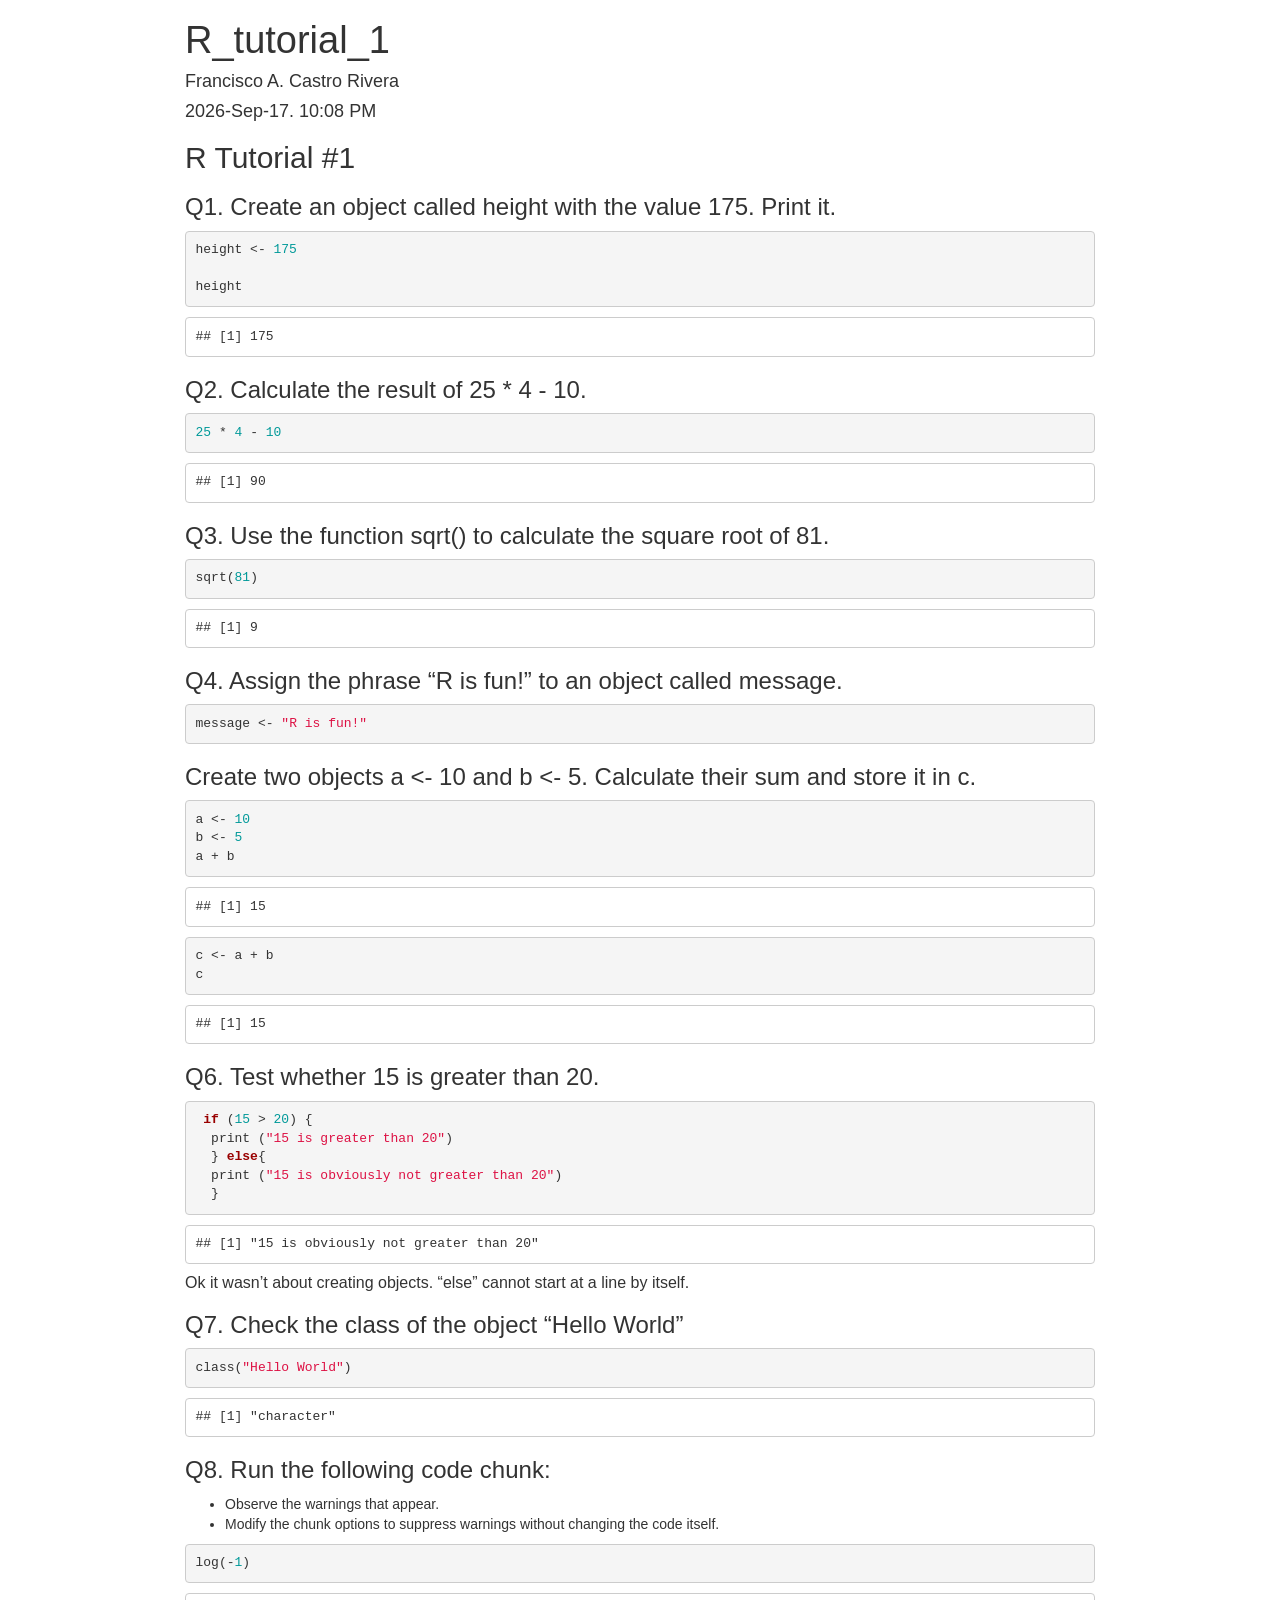
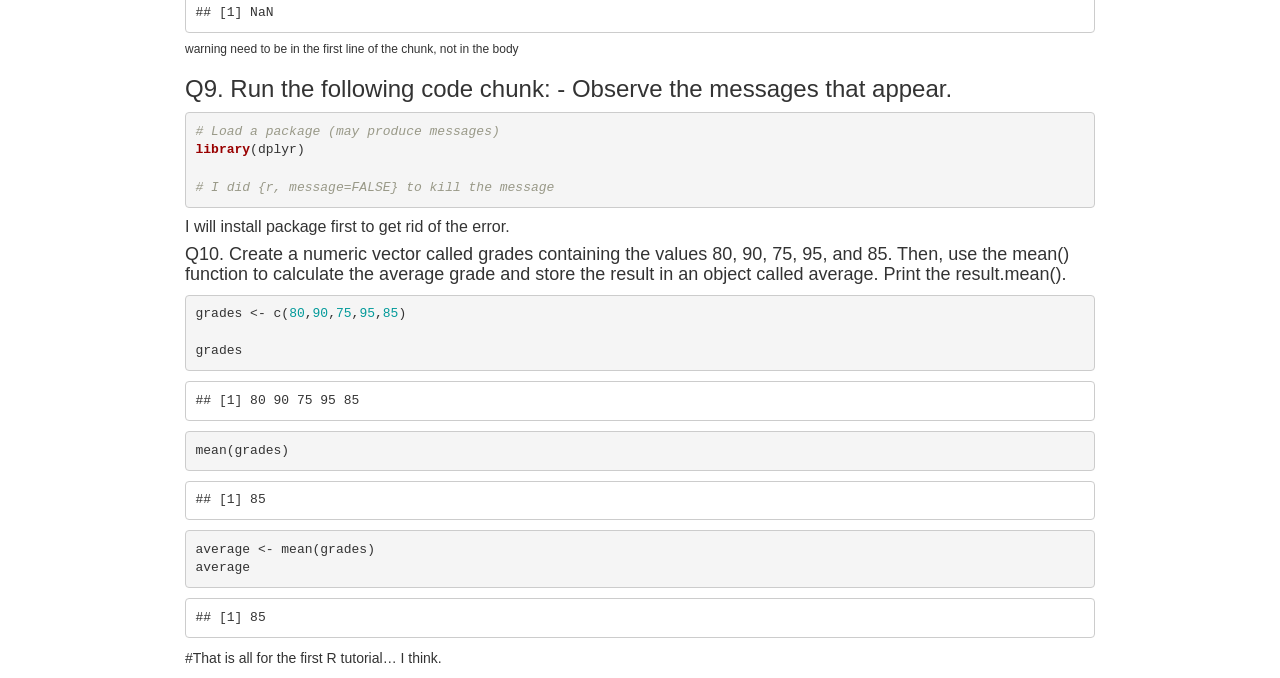
==== R_tutorial1.html @ f16c3b8b "First R tutorial commit" ====
<!DOCTYPE html>

<html>

<head>

<meta charset="utf-8" />
<meta name="generator" content="pandoc" />
<meta http-equiv="X-UA-Compatible" content="IE=EDGE" />


<meta name="author" content="Francisco A. Castro Rivera" />


<title>R_tutorial_1</title>

<script>// Pandoc 2.9 adds attributes on both header and div. We remove the former (to
// be compatible with the behavior of Pandoc < 2.8).
document.addEventListener('DOMContentLoaded', function(e) {
  var hs = document.querySelectorAll("div.section[class*='level'] > :first-child");
  var i, h, a;
  for (i = 0; i < hs.length; i++) {
    h = hs[i];
    if (!/^h[1-6]$/i.test(h.tagName)) continue;  // it should be a header h1-h6
    a = h.attributes;
    while (a.length > 0) h.removeAttribute(a[0].name);
  }
});
</script>
<script>/*! jQuery v3.6.0 | (c) OpenJS Foundation and other contributors | jquery.org/license */
!function(e,t){"use strict";"object"==typeof module&&"object"==typeof module.exports?module.exports=e.document?t(e,!0):function(e){if(!e.document)throw new Error("jQuery requires a window with a document");return t(e)}:t(e)}("undefined"!=typeof window?window:this,function(C,e){"use strict";var t=[],r=Object.getPrototypeOf,s=t.slice,g=t.flat?function(e){return t.flat.call(e)}:function(e){return t.concat.apply([],e)},u=t.push,i=t.indexOf,n={},o=n.toString,v=n.hasOwnProperty,a=v.toString,l=a.call(Object),y={},m=function(e){return"function"==typeof e&&"number"!=typeof e.nodeType&&"function"!=typeof e.item},x=function(e){return null!=e&&e===e.window},E=C.document,c={type:!0,src:!0,nonce:!0,noModule:!0};function b(e,t,n){var r,i,o=(n=n||E).createElement("script");if(o.text=e,t)for(r in c)(i=t[r]||t.getAttribute&&t.getAttribute(r))&&o.setAttribute(r,i);n.head.appendChild(o).parentNode.removeChild(o)}function w(e){return null==e?e+"":"object"==typeof e||"function"==typeof e?n[o.call(e)]||"object":typeof e}var f="3.6.0",S=function(e,t){return new S.fn.init(e,t)};function p(e){var t=!!e&&"length"in e&&e.length,n=w(e);return!m(e)&&!x(e)&&("array"===n||0===t||"number"==typeof t&&0<t&&t-1 in e)}S.fn=S.prototype={jquery:f,constructor:S,length:0,toArray:function(){return s.call(this)},get:function(e){return null==e?s.call(this):e<0?this[e+this.length]:this[e]},pushStack:function(e){var t=S.merge(this.constructor(),e);return t.prevObject=this,t},each:function(e){return S.each(this,e)},map:function(n){return this.pushStack(S.map(this,function(e,t){return n.call(e,t,e)}))},slice:function(){return this.pushStack(s.apply(this,arguments))},first:function(){return this.eq(0)},last:function(){return this.eq(-1)},even:function(){return this.pushStack(S.grep(this,function(e,t){return(t+1)%2}))},odd:function(){return this.pushStack(S.grep(this,function(e,t){return t%2}))},eq:function(e){var t=this.length,n=+e+(e<0?t:0);return this.pushStack(0<=n&&n<t?[this[n]]:[])},end:function(){return this.prevObject||this.constructor()},push:u,sort:t.sort,splice:t.splice},S.extend=S.fn.extend=function(){var e,t,n,r,i,o,a=arguments[0]||{},s=1,u=arguments.length,l=!1;for("boolean"==typeof a&&(l=a,a=arguments[s]||{},s++),"object"==typeof a||m(a)||(a={}),s===u&&(a=this,s--);s<u;s++)if(null!=(e=arguments[s]))for(t in e)r=e[t],"__proto__"!==t&&a!==r&&(l&&r&&(S.isPlainObject(r)||(i=Array.isArray(r)))?(n=a[t],o=i&&!Array.isArray(n)?[]:i||S.isPlainObject(n)?n:{},i=!1,a[t]=S.extend(l,o,r)):void 0!==r&&(a[t]=r));return a},S.extend({expando:"jQuery"+(f+Math.random()).replace(/\D/g,""),isReady:!0,error:function(e){throw new Error(e)},noop:function(){},isPlainObject:function(e){var t,n;return!(!e||"[object Object]"!==o.call(e))&&(!(t=r(e))||"function"==typeof(n=v.call(t,"constructor")&&t.constructor)&&a.call(n)===l)},isEmptyObject:function(e){var t;for(t in e)return!1;return!0},globalEval:function(e,t,n){b(e,{nonce:t&&t.nonce},n)},each:function(e,t){var n,r=0;if(p(e)){for(n=e.length;r<n;r++)if(!1===t.call(e[r],r,e[r]))break}else for(r in e)if(!1===t.call(e[r],r,e[r]))break;return e},makeArray:function(e,t){var n=t||[];return null!=e&&(p(Object(e))?S.merge(n,"string"==typeof e?[e]:e):u.call(n,e)),n},inArray:function(e,t,n){return null==t?-1:i.call(t,e,n)},merge:function(e,t){for(var n=+t.length,r=0,i=e.length;r<n;r++)e[i++]=t[r];return e.length=i,e},grep:function(e,t,n){for(var r=[],i=0,o=e.length,a=!n;i<o;i++)!t(e[i],i)!==a&&r.push(e[i]);return r},map:function(e,t,n){var r,i,o=0,a=[];if(p(e))for(r=e.length;o<r;o++)null!=(i=t(e[o],o,n))&&a.push(i);else for(o in e)null!=(i=t(e[o],o,n))&&a.push(i);return g(a)},guid:1,support:y}),"function"==typeof Symbol&&(S.fn[Symbol.iterator]=t[Symbol.iterator]),S.each("Boolean Number String Function Array Date RegExp Object Error Symbol".split(" "),function(e,t){n["[object "+t+"]"]=t.toLowerCase()});var d=function(n){var e,d,b,o,i,h,f,g,w,u,l,T,C,a,E,v,s,c,y,S="sizzle"+1*new Date,p=n.document,k=0,r=0,m=ue(),x=ue(),A=ue(),N=ue(),j=function(e,t){return e===t&&(l=!0),0},D={}.hasOwnProperty,t=[],q=t.pop,L=t.push,H=t.push,O=t.slice,P=function(e,t){for(var n=0,r=e.length;n<r;n++)if(e[n]===t)return n;return-1},R="checked|selected|async|autofocus|autoplay|controls|defer|disabled|hidden|ismap|loop|multiple|open|readonly|required|scoped",M="[\\x20\\t\\r\\n\\f]",I="(?:\\\\[\\da-fA-F]{1,6}"+M+"?|\\\\[^\\r\\n\\f]|[\\w-]|[^\0-\\x7f])+",W="\\["+M+"*("+I+")(?:"+M+"*([*^$|!~]?=)"+M+"*(?:'((?:\\\\.|[^\\\\'])*)'|\"((?:\\\\.|[^\\\\\"])*)\"|("+I+"))|)"+M+"*\\]",F=":("+I+")(?:\\((('((?:\\\\.|[^\\\\'])*)'|\"((?:\\\\.|[^\\\\\"])*)\")|((?:\\\\.|[^\\\\()[\\]]|"+W+")*)|.*)\\)|)",B=new RegExp(M+"+","g"),$=new RegExp("^"+M+"+|((?:^|[^\\\\])(?:\\\\.)*)"+M+"+$","g"),_=new RegExp("^"+M+"*,"+M+"*"),z=new RegExp("^"+M+"*([>+~]|"+M+")"+M+"*"),U=new RegExp(M+"|>"),X=new RegExp(F),V=new RegExp("^"+I+"$"),G={ID:new RegExp("^#("+I+")"),CLASS:new RegExp("^\\.("+I+")"),TAG:new RegExp("^("+I+"|[*])"),ATTR:new RegExp("^"+W),PSEUDO:new RegExp("^"+F),CHILD:new RegExp("^:(only|first|last|nth|nth-last)-(child|of-type)(?:\\("+M+"*(even|odd|(([+-]|)(\\d*)n|)"+M+"*(?:([+-]|)"+M+"*(\\d+)|))"+M+"*\\)|)","i"),bool:new RegExp("^(?:"+R+")$","i"),needsContext:new RegExp("^"+M+"*[>+~]|:(even|odd|eq|gt|lt|nth|first|last)(?:\\("+M+"*((?:-\\d)?\\d*)"+M+"*\\)|)(?=[^-]|$)","i")},Y=/HTML$/i,Q=/^(?:input|select|textarea|button)$/i,J=/^h\d$/i,K=/^[^{]+\{\s*\[native \w/,Z=/^(?:#([\w-]+)|(\w+)|\.([\w-]+))$/,ee=/[+~]/,te=new RegExp("\\\\[\\da-fA-F]{1,6}"+M+"?|\\\\([^\\r\\n\\f])","g"),ne=function(e,t){var n="0x"+e.slice(1)-65536;return t||(n<0?String.fromCharCode(n+65536):String.fromCharCode(n>>10|55296,1023&n|56320))},re=/([\0-\x1f\x7f]|^-?\d)|^-$|[^\0-\x1f\x7f-\uFFFF\w-]/g,ie=function(e,t){return t?"\0"===e?"\ufffd":e.slice(0,-1)+"\\"+e.charCodeAt(e.length-1).toString(16)+" ":"\\"+e},oe=function(){T()},ae=be(function(e){return!0===e.disabled&&"fieldset"===e.nodeName.toLowerCase()},{dir:"parentNode",next:"legend"});try{H.apply(t=O.call(p.childNodes),p.childNodes),t[p.childNodes.length].nodeType}catch(e){H={apply:t.length?function(e,t){L.apply(e,O.call(t))}:function(e,t){var n=e.length,r=0;while(e[n++]=t[r++]);e.length=n-1}}}function se(t,e,n,r){var i,o,a,s,u,l,c,f=e&&e.ownerDocument,p=e?e.nodeType:9;if(n=n||[],"string"!=typeof t||!t||1!==p&&9!==p&&11!==p)return n;if(!r&&(T(e),e=e||C,E)){if(11!==p&&(u=Z.exec(t)))if(i=u[1]){if(9===p){if(!(a=e.getElementById(i)))return n;if(a.id===i)return n.push(a),n}else if(f&&(a=f.getElementById(i))&&y(e,a)&&a.id===i)return n.push(a),n}else{if(u[2])return H.apply(n,e.getElementsByTagName(t)),n;if((i=u[3])&&d.getElementsByClassName&&e.getElementsByClassName)return H.apply(n,e.getElementsByClassName(i)),n}if(d.qsa&&!N[t+" "]&&(!v||!v.test(t))&&(1!==p||"object"!==e.nodeName.toLowerCase())){if(c=t,f=e,1===p&&(U.test(t)||z.test(t))){(f=ee.test(t)&&ye(e.parentNode)||e)===e&&d.scope||((s=e.getAttribute("id"))?s=s.replace(re,ie):e.setAttribute("id",s=S)),o=(l=h(t)).length;while(o--)l[o]=(s?"#"+s:":scope")+" "+xe(l[o]);c=l.join(",")}try{return H.apply(n,f.querySelectorAll(c)),n}catch(e){N(t,!0)}finally{s===S&&e.removeAttribute("id")}}}return g(t.replace($,"$1"),e,n,r)}function ue(){var r=[];return function e(t,n){return r.push(t+" ")>b.cacheLength&&delete e[r.shift()],e[t+" "]=n}}function le(e){return e[S]=!0,e}function ce(e){var t=C.createElement("fieldset");try{return!!e(t)}catch(e){return!1}finally{t.parentNode&&t.parentNode.removeChild(t),t=null}}function fe(e,t){var n=e.split("|"),r=n.length;while(r--)b.attrHandle[n[r]]=t}function pe(e,t){var n=t&&e,r=n&&1===e.nodeType&&1===t.nodeType&&e.sourceIndex-t.sourceIndex;if(r)return r;if(n)while(n=n.nextSibling)if(n===t)return-1;return e?1:-1}function de(t){return function(e){return"input"===e.nodeName.toLowerCase()&&e.type===t}}function he(n){return function(e){var t=e.nodeName.toLowerCase();return("input"===t||"button"===t)&&e.type===n}}function ge(t){return function(e){return"form"in e?e.parentNode&&!1===e.disabled?"label"in e?"label"in e.parentNode?e.parentNode.disabled===t:e.disabled===t:e.isDisabled===t||e.isDisabled!==!t&&ae(e)===t:e.disabled===t:"label"in e&&e.disabled===t}}function ve(a){return le(function(o){return o=+o,le(function(e,t){var n,r=a([],e.length,o),i=r.length;while(i--)e[n=r[i]]&&(e[n]=!(t[n]=e[n]))})})}function ye(e){return e&&"undefined"!=typeof e.getElementsByTagName&&e}for(e in d=se.support={},i=se.isXML=function(e){var t=e&&e.namespaceURI,n=e&&(e.ownerDocument||e).documentElement;return!Y.test(t||n&&n.nodeName||"HTML")},T=se.setDocument=function(e){var t,n,r=e?e.ownerDocument||e:p;return r!=C&&9===r.nodeType&&r.documentElement&&(a=(C=r).documentElement,E=!i(C),p!=C&&(n=C.defaultView)&&n.top!==n&&(n.addEventListener?n.addEventListener("unload",oe,!1):n.attachEvent&&n.attachEvent("onunload",oe)),d.scope=ce(function(e){return a.appendChild(e).appendChild(C.createElement("div")),"undefined"!=typeof e.querySelectorAll&&!e.querySelectorAll(":scope fieldset div").length}),d.attributes=ce(function(e){return e.className="i",!e.getAttribute("className")}),d.getElementsByTagName=ce(function(e){return e.appendChild(C.createComment("")),!e.getElementsByTagName("*").length}),d.getElementsByClassName=K.test(C.getElementsByClassName),d.getById=ce(function(e){return a.appendChild(e).id=S,!C.getElementsByName||!C.getElementsByName(S).length}),d.getById?(b.filter.ID=function(e){var t=e.replace(te,ne);return function(e){return e.getAttribute("id")===t}},b.find.ID=function(e,t){if("undefined"!=typeof t.getElementById&&E){var n=t.getElementById(e);return n?[n]:[]}}):(b.filter.ID=function(e){var n=e.replace(te,ne);return function(e){var t="undefined"!=typeof e.getAttributeNode&&e.getAttributeNode("id");return t&&t.value===n}},b.find.ID=function(e,t){if("undefined"!=typeof t.getElementById&&E){var n,r,i,o=t.getElementById(e);if(o){if((n=o.getAttributeNode("id"))&&n.value===e)return[o];i=t.getElementsByName(e),r=0;while(o=i[r++])if((n=o.getAttributeNode("id"))&&n.value===e)return[o]}return[]}}),b.find.TAG=d.getElementsByTagName?function(e,t){return"undefined"!=typeof t.getElementsByTagName?t.getElementsByTagName(e):d.qsa?t.querySelectorAll(e):void 0}:function(e,t){var n,r=[],i=0,o=t.getElementsByTagName(e);if("*"===e){while(n=o[i++])1===n.nodeType&&r.push(n);return r}return o},b.find.CLASS=d.getElementsByClassName&&function(e,t){if("undefined"!=typeof t.getElementsByClassName&&E)return t.getElementsByClassName(e)},s=[],v=[],(d.qsa=K.test(C.querySelectorAll))&&(ce(function(e){var t;a.appendChild(e).innerHTML="<a id='"+S+"'></a><select id='"+S+"-\r\\' msallowcapture=''><option selected=''></option></select>",e.querySelectorAll("[msallowcapture^='']").length&&v.push("[*^$]="+M+"*(?:''|\"\")"),e.querySelectorAll("[selected]").length||v.push("\\["+M+"*(?:value|"+R+")"),e.querySelectorAll("[id~="+S+"-]").length||v.push("~="),(t=C.createElement("input")).setAttribute("name",""),e.appendChild(t),e.querySelectorAll("[name='']").length||v.push("\\["+M+"*name"+M+"*="+M+"*(?:''|\"\")"),e.querySelectorAll(":checked").length||v.push(":checked"),e.querySelectorAll("a#"+S+"+*").length||v.push(".#.+[+~]"),e.querySelectorAll("\\\f"),v.push("[\\r\\n\\f]")}),ce(function(e){e.innerHTML="<a href='' disabled='disabled'></a><select disabled='disabled'><option/></select>";var t=C.createElement("input");t.setAttribute("type","hidden"),e.appendChild(t).setAttribute("name","D"),e.querySelectorAll("[name=d]").length&&v.push("name"+M+"*[*^$|!~]?="),2!==e.querySelectorAll(":enabled").length&&v.push(":enabled",":disabled"),a.appendChild(e).disabled=!0,2!==e.querySelectorAll(":disabled").length&&v.push(":enabled",":disabled"),e.querySelectorAll("*,:x"),v.push(",.*:")})),(d.matchesSelector=K.test(c=a.matches||a.webkitMatchesSelector||a.mozMatchesSelector||a.oMatchesSelector||a.msMatchesSelector))&&ce(function(e){d.disconnectedMatch=c.call(e,"*"),c.call(e,"[s!='']:x"),s.push("!=",F)}),v=v.length&&new RegExp(v.join("|")),s=s.length&&new RegExp(s.join("|")),t=K.test(a.compareDocumentPosition),y=t||K.test(a.contains)?function(e,t){var n=9===e.nodeType?e.documentElement:e,r=t&&t.parentNode;return e===r||!(!r||1!==r.nodeType||!(n.contains?n.contains(r):e.compareDocumentPosition&&16&e.compareDocumentPosition(r)))}:function(e,t){if(t)while(t=t.parentNode)if(t===e)return!0;return!1},j=t?function(e,t){if(e===t)return l=!0,0;var n=!e.compareDocumentPosition-!t.compareDocumentPosition;return n||(1&(n=(e.ownerDocument||e)==(t.ownerDocument||t)?e.compareDocumentPosition(t):1)||!d.sortDetached&&t.compareDocumentPosition(e)===n?e==C||e.ownerDocument==p&&y(p,e)?-1:t==C||t.ownerDocument==p&&y(p,t)?1:u?P(u,e)-P(u,t):0:4&n?-1:1)}:function(e,t){if(e===t)return l=!0,0;var n,r=0,i=e.parentNode,o=t.parentNode,a=[e],s=[t];if(!i||!o)return e==C?-1:t==C?1:i?-1:o?1:u?P(u,e)-P(u,t):0;if(i===o)return pe(e,t);n=e;while(n=n.parentNode)a.unshift(n);n=t;while(n=n.parentNode)s.unshift(n);while(a[r]===s[r])r++;return r?pe(a[r],s[r]):a[r]==p?-1:s[r]==p?1:0}),C},se.matches=function(e,t){return se(e,null,null,t)},se.matchesSelector=function(e,t){if(T(e),d.matchesSelector&&E&&!N[t+" "]&&(!s||!s.test(t))&&(!v||!v.test(t)))try{var n=c.call(e,t);if(n||d.disconnectedMatch||e.document&&11!==e.document.nodeType)return n}catch(e){N(t,!0)}return 0<se(t,C,null,[e]).length},se.contains=function(e,t){return(e.ownerDocument||e)!=C&&T(e),y(e,t)},se.attr=function(e,t){(e.ownerDocument||e)!=C&&T(e);var n=b.attrHandle[t.toLowerCase()],r=n&&D.call(b.attrHandle,t.toLowerCase())?n(e,t,!E):void 0;return void 0!==r?r:d.attributes||!E?e.getAttribute(t):(r=e.getAttributeNode(t))&&r.specified?r.value:null},se.escape=function(e){return(e+"").replace(re,ie)},se.error=function(e){throw new Error("Syntax error, unrecognized expression: "+e)},se.uniqueSort=function(e){var t,n=[],r=0,i=0;if(l=!d.detectDuplicates,u=!d.sortStable&&e.slice(0),e.sort(j),l){while(t=e[i++])t===e[i]&&(r=n.push(i));while(r--)e.splice(n[r],1)}return u=null,e},o=se.getText=function(e){var t,n="",r=0,i=e.nodeType;if(i){if(1===i||9===i||11===i){if("string"==typeof e.textContent)return e.textContent;for(e=e.firstChild;e;e=e.nextSibling)n+=o(e)}else if(3===i||4===i)return e.nodeValue}else while(t=e[r++])n+=o(t);return n},(b=se.selectors={cacheLength:50,createPseudo:le,match:G,attrHandle:{},find:{},relative:{">":{dir:"parentNode",first:!0}," ":{dir:"parentNode"},"+":{dir:"previousSibling",first:!0},"~":{dir:"previousSibling"}},preFilter:{ATTR:function(e){return e[1]=e[1].replace(te,ne),e[3]=(e[3]||e[4]||e[5]||"").replace(te,ne),"~="===e[2]&&(e[3]=" "+e[3]+" "),e.slice(0,4)},CHILD:function(e){return e[1]=e[1].toLowerCase(),"nth"===e[1].slice(0,3)?(e[3]||se.error(e[0]),e[4]=+(e[4]?e[5]+(e[6]||1):2*("even"===e[3]||"odd"===e[3])),e[5]=+(e[7]+e[8]||"odd"===e[3])):e[3]&&se.error(e[0]),e},PSEUDO:function(e){var t,n=!e[6]&&e[2];return G.CHILD.test(e[0])?null:(e[3]?e[2]=e[4]||e[5]||"":n&&X.test(n)&&(t=h(n,!0))&&(t=n.indexOf(")",n.length-t)-n.length)&&(e[0]=e[0].slice(0,t),e[2]=n.slice(0,t)),e.slice(0,3))}},filter:{TAG:function(e){var t=e.replace(te,ne).toLowerCase();return"*"===e?function(){return!0}:function(e){return e.nodeName&&e.nodeName.toLowerCase()===t}},CLASS:function(e){var t=m[e+" "];return t||(t=new RegExp("(^|"+M+")"+e+"("+M+"|$)"))&&m(e,function(e){return t.test("string"==typeof e.className&&e.className||"undefined"!=typeof e.getAttribute&&e.getAttribute("class")||"")})},ATTR:function(n,r,i){return function(e){var t=se.attr(e,n);return null==t?"!="===r:!r||(t+="","="===r?t===i:"!="===r?t!==i:"^="===r?i&&0===t.indexOf(i):"*="===r?i&&-1<t.indexOf(i):"$="===r?i&&t.slice(-i.length)===i:"~="===r?-1<(" "+t.replace(B," ")+" ").indexOf(i):"|="===r&&(t===i||t.slice(0,i.length+1)===i+"-"))}},CHILD:function(h,e,t,g,v){var y="nth"!==h.slice(0,3),m="last"!==h.slice(-4),x="of-type"===e;return 1===g&&0===v?function(e){return!!e.parentNode}:function(e,t,n){var r,i,o,a,s,u,l=y!==m?"nextSibling":"previousSibling",c=e.parentNode,f=x&&e.nodeName.toLowerCase(),p=!n&&!x,d=!1;if(c){if(y){while(l){a=e;while(a=a[l])if(x?a.nodeName.toLowerCase()===f:1===a.nodeType)return!1;u=l="only"===h&&!u&&"nextSibling"}return!0}if(u=[m?c.firstChild:c.lastChild],m&&p){d=(s=(r=(i=(o=(a=c)[S]||(a[S]={}))[a.uniqueID]||(o[a.uniqueID]={}))[h]||[])[0]===k&&r[1])&&r[2],a=s&&c.childNodes[s];while(a=++s&&a&&a[l]||(d=s=0)||u.pop())if(1===a.nodeType&&++d&&a===e){i[h]=[k,s,d];break}}else if(p&&(d=s=(r=(i=(o=(a=e)[S]||(a[S]={}))[a.uniqueID]||(o[a.uniqueID]={}))[h]||[])[0]===k&&r[1]),!1===d)while(a=++s&&a&&a[l]||(d=s=0)||u.pop())if((x?a.nodeName.toLowerCase()===f:1===a.nodeType)&&++d&&(p&&((i=(o=a[S]||(a[S]={}))[a.uniqueID]||(o[a.uniqueID]={}))[h]=[k,d]),a===e))break;return(d-=v)===g||d%g==0&&0<=d/g}}},PSEUDO:function(e,o){var t,a=b.pseudos[e]||b.setFilters[e.toLowerCase()]||se.error("unsupported pseudo: "+e);return a[S]?a(o):1<a.length?(t=[e,e,"",o],b.setFilters.hasOwnProperty(e.toLowerCase())?le(function(e,t){var n,r=a(e,o),i=r.length;while(i--)e[n=P(e,r[i])]=!(t[n]=r[i])}):function(e){return a(e,0,t)}):a}},pseudos:{not:le(function(e){var r=[],i=[],s=f(e.replace($,"$1"));return s[S]?le(function(e,t,n,r){var i,o=s(e,null,r,[]),a=e.length;while(a--)(i=o[a])&&(e[a]=!(t[a]=i))}):function(e,t,n){return r[0]=e,s(r,null,n,i),r[0]=null,!i.pop()}}),has:le(function(t){return function(e){return 0<se(t,e).length}}),contains:le(function(t){return t=t.replace(te,ne),function(e){return-1<(e.textContent||o(e)).indexOf(t)}}),lang:le(function(n){return V.test(n||"")||se.error("unsupported lang: "+n),n=n.replace(te,ne).toLowerCase(),function(e){var t;do{if(t=E?e.lang:e.getAttribute("xml:lang")||e.getAttribute("lang"))return(t=t.toLowerCase())===n||0===t.indexOf(n+"-")}while((e=e.parentNode)&&1===e.nodeType);return!1}}),target:function(e){var t=n.location&&n.location.hash;return t&&t.slice(1)===e.id},root:function(e){return e===a},focus:function(e){return e===C.activeElement&&(!C.hasFocus||C.hasFocus())&&!!(e.type||e.href||~e.tabIndex)},enabled:ge(!1),disabled:ge(!0),checked:function(e){var t=e.nodeName.toLowerCase();return"input"===t&&!!e.checked||"option"===t&&!!e.selected},selected:function(e){return e.parentNode&&e.parentNode.selectedIndex,!0===e.selected},empty:function(e){for(e=e.firstChild;e;e=e.nextSibling)if(e.nodeType<6)return!1;return!0},parent:function(e){return!b.pseudos.empty(e)},header:function(e){return J.test(e.nodeName)},input:function(e){return Q.test(e.nodeName)},button:function(e){var t=e.nodeName.toLowerCase();return"input"===t&&"button"===e.type||"button"===t},text:function(e){var t;return"input"===e.nodeName.toLowerCase()&&"text"===e.type&&(null==(t=e.getAttribute("type"))||"text"===t.toLowerCase())},first:ve(function(){return[0]}),last:ve(function(e,t){return[t-1]}),eq:ve(function(e,t,n){return[n<0?n+t:n]}),even:ve(function(e,t){for(var n=0;n<t;n+=2)e.push(n);return e}),odd:ve(function(e,t){for(var n=1;n<t;n+=2)e.push(n);return e}),lt:ve(function(e,t,n){for(var r=n<0?n+t:t<n?t:n;0<=--r;)e.push(r);return e}),gt:ve(function(e,t,n){for(var r=n<0?n+t:n;++r<t;)e.push(r);return e})}}).pseudos.nth=b.pseudos.eq,{radio:!0,checkbox:!0,file:!0,password:!0,image:!0})b.pseudos[e]=de(e);for(e in{submit:!0,reset:!0})b.pseudos[e]=he(e);function me(){}function xe(e){for(var t=0,n=e.length,r="";t<n;t++)r+=e[t].value;return r}function be(s,e,t){var u=e.dir,l=e.next,c=l||u,f=t&&"parentNode"===c,p=r++;return e.first?function(e,t,n){while(e=e[u])if(1===e.nodeType||f)return s(e,t,n);return!1}:function(e,t,n){var r,i,o,a=[k,p];if(n){while(e=e[u])if((1===e.nodeType||f)&&s(e,t,n))return!0}else while(e=e[u])if(1===e.nodeType||f)if(i=(o=e[S]||(e[S]={}))[e.uniqueID]||(o[e.uniqueID]={}),l&&l===e.nodeName.toLowerCase())e=e[u]||e;else{if((r=i[c])&&r[0]===k&&r[1]===p)return a[2]=r[2];if((i[c]=a)[2]=s(e,t,n))return!0}return!1}}function we(i){return 1<i.length?function(e,t,n){var r=i.length;while(r--)if(!i[r](e,t,n))return!1;return!0}:i[0]}function Te(e,t,n,r,i){for(var o,a=[],s=0,u=e.length,l=null!=t;s<u;s++)(o=e[s])&&(n&&!n(o,r,i)||(a.push(o),l&&t.push(s)));return a}function Ce(d,h,g,v,y,e){return v&&!v[S]&&(v=Ce(v)),y&&!y[S]&&(y=Ce(y,e)),le(function(e,t,n,r){var i,o,a,s=[],u=[],l=t.length,c=e||function(e,t,n){for(var r=0,i=t.length;r<i;r++)se(e,t[r],n);return n}(h||"*",n.nodeType?[n]:n,[]),f=!d||!e&&h?c:Te(c,s,d,n,r),p=g?y||(e?d:l||v)?[]:t:f;if(g&&g(f,p,n,r),v){i=Te(p,u),v(i,[],n,r),o=i.length;while(o--)(a=i[o])&&(p[u[o]]=!(f[u[o]]=a))}if(e){if(y||d){if(y){i=[],o=p.length;while(o--)(a=p[o])&&i.push(f[o]=a);y(null,p=[],i,r)}o=p.length;while(o--)(a=p[o])&&-1<(i=y?P(e,a):s[o])&&(e[i]=!(t[i]=a))}}else p=Te(p===t?p.splice(l,p.length):p),y?y(null,t,p,r):H.apply(t,p)})}function Ee(e){for(var i,t,n,r=e.length,o=b.relative[e[0].type],a=o||b.relative[" "],s=o?1:0,u=be(function(e){return e===i},a,!0),l=be(function(e){return-1<P(i,e)},a,!0),c=[function(e,t,n){var r=!o&&(n||t!==w)||((i=t).nodeType?u(e,t,n):l(e,t,n));return i=null,r}];s<r;s++)if(t=b.relative[e[s].type])c=[be(we(c),t)];else{if((t=b.filter[e[s].type].apply(null,e[s].matches))[S]){for(n=++s;n<r;n++)if(b.relative[e[n].type])break;return Ce(1<s&&we(c),1<s&&xe(e.slice(0,s-1).concat({value:" "===e[s-2].type?"*":""})).replace($,"$1"),t,s<n&&Ee(e.slice(s,n)),n<r&&Ee(e=e.slice(n)),n<r&&xe(e))}c.push(t)}return we(c)}return me.prototype=b.filters=b.pseudos,b.setFilters=new me,h=se.tokenize=function(e,t){var n,r,i,o,a,s,u,l=x[e+" "];if(l)return t?0:l.slice(0);a=e,s=[],u=b.preFilter;while(a){for(o in n&&!(r=_.exec(a))||(r&&(a=a.slice(r[0].length)||a),s.push(i=[])),n=!1,(r=z.exec(a))&&(n=r.shift(),i.push({value:n,type:r[0].replace($," ")}),a=a.slice(n.length)),b.filter)!(r=G[o].exec(a))||u[o]&&!(r=u[o](r))||(n=r.shift(),i.push({value:n,type:o,matches:r}),a=a.slice(n.length));if(!n)break}return t?a.length:a?se.error(e):x(e,s).slice(0)},f=se.compile=function(e,t){var n,v,y,m,x,r,i=[],o=[],a=A[e+" "];if(!a){t||(t=h(e)),n=t.length;while(n--)(a=Ee(t[n]))[S]?i.push(a):o.push(a);(a=A(e,(v=o,m=0<(y=i).length,x=0<v.length,r=function(e,t,n,r,i){var o,a,s,u=0,l="0",c=e&&[],f=[],p=w,d=e||x&&b.find.TAG("*",i),h=k+=null==p?1:Math.random()||.1,g=d.length;for(i&&(w=t==C||t||i);l!==g&&null!=(o=d[l]);l++){if(x&&o){a=0,t||o.ownerDocument==C||(T(o),n=!E);while(s=v[a++])if(s(o,t||C,n)){r.push(o);break}i&&(k=h)}m&&((o=!s&&o)&&u--,e&&c.push(o))}if(u+=l,m&&l!==u){a=0;while(s=y[a++])s(c,f,t,n);if(e){if(0<u)while(l--)c[l]||f[l]||(f[l]=q.call(r));f=Te(f)}H.apply(r,f),i&&!e&&0<f.length&&1<u+y.length&&se.uniqueSort(r)}return i&&(k=h,w=p),c},m?le(r):r))).selector=e}return a},g=se.select=function(e,t,n,r){var i,o,a,s,u,l="function"==typeof e&&e,c=!r&&h(e=l.selector||e);if(n=n||[],1===c.length){if(2<(o=c[0]=c[0].slice(0)).length&&"ID"===(a=o[0]).type&&9===t.nodeType&&E&&b.relative[o[1].type]){if(!(t=(b.find.ID(a.matches[0].replace(te,ne),t)||[])[0]))return n;l&&(t=t.parentNode),e=e.slice(o.shift().value.length)}i=G.needsContext.test(e)?0:o.length;while(i--){if(a=o[i],b.relative[s=a.type])break;if((u=b.find[s])&&(r=u(a.matches[0].replace(te,ne),ee.test(o[0].type)&&ye(t.parentNode)||t))){if(o.splice(i,1),!(e=r.length&&xe(o)))return H.apply(n,r),n;break}}}return(l||f(e,c))(r,t,!E,n,!t||ee.test(e)&&ye(t.parentNode)||t),n},d.sortStable=S.split("").sort(j).join("")===S,d.detectDuplicates=!!l,T(),d.sortDetached=ce(function(e){return 1&e.compareDocumentPosition(C.createElement("fieldset"))}),ce(function(e){return e.innerHTML="<a href='#'></a>","#"===e.firstChild.getAttribute("href")})||fe("type|href|height|width",function(e,t,n){if(!n)return e.getAttribute(t,"type"===t.toLowerCase()?1:2)}),d.attributes&&ce(function(e){return e.innerHTML="<input/>",e.firstChild.setAttribute("value",""),""===e.firstChild.getAttribute("value")})||fe("value",function(e,t,n){if(!n&&"input"===e.nodeName.toLowerCase())return e.defaultValue}),ce(function(e){return null==e.getAttribute("disabled")})||fe(R,function(e,t,n){var r;if(!n)return!0===e[t]?t.toLowerCase():(r=e.getAttributeNode(t))&&r.specified?r.value:null}),se}(C);S.find=d,S.expr=d.selectors,S.expr[":"]=S.expr.pseudos,S.uniqueSort=S.unique=d.uniqueSort,S.text=d.getText,S.isXMLDoc=d.isXML,S.contains=d.contains,S.escapeSelector=d.escape;var h=function(e,t,n){var r=[],i=void 0!==n;while((e=e[t])&&9!==e.nodeType)if(1===e.nodeType){if(i&&S(e).is(n))break;r.push(e)}return r},T=function(e,t){for(var n=[];e;e=e.nextSibling)1===e.nodeType&&e!==t&&n.push(e);return n},k=S.expr.match.needsContext;function A(e,t){return e.nodeName&&e.nodeName.toLowerCase()===t.toLowerCase()}var N=/^<([a-z][^\/\0>:\x20\t\r\n\f]*)[\x20\t\r\n\f]*\/?>(?:<\/\1>|)$/i;function j(e,n,r){return m(n)?S.grep(e,function(e,t){return!!n.call(e,t,e)!==r}):n.nodeType?S.grep(e,function(e){return e===n!==r}):"string"!=typeof n?S.grep(e,function(e){return-1<i.call(n,e)!==r}):S.filter(n,e,r)}S.filter=function(e,t,n){var r=t[0];return n&&(e=":not("+e+")"),1===t.length&&1===r.nodeType?S.find.matchesSelector(r,e)?[r]:[]:S.find.matches(e,S.grep(t,function(e){return 1===e.nodeType}))},S.fn.extend({find:function(e){var t,n,r=this.length,i=this;if("string"!=typeof e)return this.pushStack(S(e).filter(function(){for(t=0;t<r;t++)if(S.contains(i[t],this))return!0}));for(n=this.pushStack([]),t=0;t<r;t++)S.find(e,i[t],n);return 1<r?S.uniqueSort(n):n},filter:function(e){return this.pushStack(j(this,e||[],!1))},not:function(e){return this.pushStack(j(this,e||[],!0))},is:function(e){return!!j(this,"string"==typeof e&&k.test(e)?S(e):e||[],!1).length}});var D,q=/^(?:\s*(<[\w\W]+>)[^>]*|#([\w-]+))$/;(S.fn.init=function(e,t,n){var r,i;if(!e)return this;if(n=n||D,"string"==typeof e){if(!(r="<"===e[0]&&">"===e[e.length-1]&&3<=e.length?[null,e,null]:q.exec(e))||!r[1]&&t)return!t||t.jquery?(t||n).find(e):this.constructor(t).find(e);if(r[1]){if(t=t instanceof S?t[0]:t,S.merge(this,S.parseHTML(r[1],t&&t.nodeType?t.ownerDocument||t:E,!0)),N.test(r[1])&&S.isPlainObject(t))for(r in t)m(this[r])?this[r](t[r]):this.attr(r,t[r]);return this}return(i=E.getElementById(r[2]))&&(this[0]=i,this.length=1),this}return e.nodeType?(this[0]=e,this.length=1,this):m(e)?void 0!==n.ready?n.ready(e):e(S):S.makeArray(e,this)}).prototype=S.fn,D=S(E);var L=/^(?:parents|prev(?:Until|All))/,H={children:!0,contents:!0,next:!0,prev:!0};function O(e,t){while((e=e[t])&&1!==e.nodeType);return e}S.fn.extend({has:function(e){var t=S(e,this),n=t.length;return this.filter(function(){for(var e=0;e<n;e++)if(S.contains(this,t[e]))return!0})},closest:function(e,t){var n,r=0,i=this.length,o=[],a="string"!=typeof e&&S(e);if(!k.test(e))for(;r<i;r++)for(n=this[r];n&&n!==t;n=n.parentNode)if(n.nodeType<11&&(a?-1<a.index(n):1===n.nodeType&&S.find.matchesSelector(n,e))){o.push(n);break}return this.pushStack(1<o.length?S.uniqueSort(o):o)},index:function(e){return e?"string"==typeof e?i.call(S(e),this[0]):i.call(this,e.jquery?e[0]:e):this[0]&&this[0].parentNode?this.first().prevAll().length:-1},add:function(e,t){return this.pushStack(S.uniqueSort(S.merge(this.get(),S(e,t))))},addBack:function(e){return this.add(null==e?this.prevObject:this.prevObject.filter(e))}}),S.each({parent:function(e){var t=e.parentNode;return t&&11!==t.nodeType?t:null},parents:function(e){return h(e,"parentNode")},parentsUntil:function(e,t,n){return h(e,"parentNode",n)},next:function(e){return O(e,"nextSibling")},prev:function(e){return O(e,"previousSibling")},nextAll:function(e){return h(e,"nextSibling")},prevAll:function(e){return h(e,"previousSibling")},nextUntil:function(e,t,n){return h(e,"nextSibling",n)},prevUntil:function(e,t,n){return h(e,"previousSibling",n)},siblings:function(e){return T((e.parentNode||{}).firstChild,e)},children:function(e){return T(e.firstChild)},contents:function(e){return null!=e.contentDocument&&r(e.contentDocument)?e.contentDocument:(A(e,"template")&&(e=e.content||e),S.merge([],e.childNodes))}},function(r,i){S.fn[r]=function(e,t){var n=S.map(this,i,e);return"Until"!==r.slice(-5)&&(t=e),t&&"string"==typeof t&&(n=S.filter(t,n)),1<this.length&&(H[r]||S.uniqueSort(n),L.test(r)&&n.reverse()),this.pushStack(n)}});var P=/[^\x20\t\r\n\f]+/g;function R(e){return e}function M(e){throw e}function I(e,t,n,r){var i;try{e&&m(i=e.promise)?i.call(e).done(t).fail(n):e&&m(i=e.then)?i.call(e,t,n):t.apply(void 0,[e].slice(r))}catch(e){n.apply(void 0,[e])}}S.Callbacks=function(r){var e,n;r="string"==typeof r?(e=r,n={},S.each(e.match(P)||[],function(e,t){n[t]=!0}),n):S.extend({},r);var i,t,o,a,s=[],u=[],l=-1,c=function(){for(a=a||r.once,o=i=!0;u.length;l=-1){t=u.shift();while(++l<s.length)!1===s[l].apply(t[0],t[1])&&r.stopOnFalse&&(l=s.length,t=!1)}r.memory||(t=!1),i=!1,a&&(s=t?[]:"")},f={add:function(){return s&&(t&&!i&&(l=s.length-1,u.push(t)),function n(e){S.each(e,function(e,t){m(t)?r.unique&&f.has(t)||s.push(t):t&&t.length&&"string"!==w(t)&&n(t)})}(arguments),t&&!i&&c()),this},remove:function(){return S.each(arguments,function(e,t){var n;while(-1<(n=S.inArray(t,s,n)))s.splice(n,1),n<=l&&l--}),this},has:function(e){return e?-1<S.inArray(e,s):0<s.length},empty:function(){return s&&(s=[]),this},disable:function(){return a=u=[],s=t="",this},disabled:function(){return!s},lock:function(){return a=u=[],t||i||(s=t=""),this},locked:function(){return!!a},fireWith:function(e,t){return a||(t=[e,(t=t||[]).slice?t.slice():t],u.push(t),i||c()),this},fire:function(){return f.fireWith(this,arguments),this},fired:function(){return!!o}};return f},S.extend({Deferred:function(e){var o=[["notify","progress",S.Callbacks("memory"),S.Callbacks("memory"),2],["resolve","done",S.Callbacks("once memory"),S.Callbacks("once memory"),0,"resolved"],["reject","fail",S.Callbacks("once memory"),S.Callbacks("once memory"),1,"rejected"]],i="pending",a={state:function(){return i},always:function(){return s.done(arguments).fail(arguments),this},"catch":function(e){return a.then(null,e)},pipe:function(){var i=arguments;return S.Deferred(function(r){S.each(o,function(e,t){var n=m(i[t[4]])&&i[t[4]];s[t[1]](function(){var e=n&&n.apply(this,arguments);e&&m(e.promise)?e.promise().progress(r.notify).done(r.resolve).fail(r.reject):r[t[0]+"With"](this,n?[e]:arguments)})}),i=null}).promise()},then:function(t,n,r){var u=0;function l(i,o,a,s){return function(){var n=this,r=arguments,e=function(){var e,t;if(!(i<u)){if((e=a.apply(n,r))===o.promise())throw new TypeError("Thenable self-resolution");t=e&&("object"==typeof e||"function"==typeof e)&&e.then,m(t)?s?t.call(e,l(u,o,R,s),l(u,o,M,s)):(u++,t.call(e,l(u,o,R,s),l(u,o,M,s),l(u,o,R,o.notifyWith))):(a!==R&&(n=void 0,r=[e]),(s||o.resolveWith)(n,r))}},t=s?e:function(){try{e()}catch(e){S.Deferred.exceptionHook&&S.Deferred.exceptionHook(e,t.stackTrace),u<=i+1&&(a!==M&&(n=void 0,r=[e]),o.rejectWith(n,r))}};i?t():(S.Deferred.getStackHook&&(t.stackTrace=S.Deferred.getStackHook()),C.setTimeout(t))}}return S.Deferred(function(e){o[0][3].add(l(0,e,m(r)?r:R,e.notifyWith)),o[1][3].add(l(0,e,m(t)?t:R)),o[2][3].add(l(0,e,m(n)?n:M))}).promise()},promise:function(e){return null!=e?S.extend(e,a):a}},s={};return S.each(o,function(e,t){var n=t[2],r=t[5];a[t[1]]=n.add,r&&n.add(function(){i=r},o[3-e][2].disable,o[3-e][3].disable,o[0][2].lock,o[0][3].lock),n.add(t[3].fire),s[t[0]]=function(){return s[t[0]+"With"](this===s?void 0:this,arguments),this},s[t[0]+"With"]=n.fireWith}),a.promise(s),e&&e.call(s,s),s},when:function(e){var n=arguments.length,t=n,r=Array(t),i=s.call(arguments),o=S.Deferred(),a=function(t){return function(e){r[t]=this,i[t]=1<arguments.length?s.call(arguments):e,--n||o.resolveWith(r,i)}};if(n<=1&&(I(e,o.done(a(t)).resolve,o.reject,!n),"pending"===o.state()||m(i[t]&&i[t].then)))return o.then();while(t--)I(i[t],a(t),o.reject);return o.promise()}});var W=/^(Eval|Internal|Range|Reference|Syntax|Type|URI)Error$/;S.Deferred.exceptionHook=function(e,t){C.console&&C.console.warn&&e&&W.test(e.name)&&C.console.warn("jQuery.Deferred exception: "+e.message,e.stack,t)},S.readyException=function(e){C.setTimeout(function(){throw e})};var F=S.Deferred();function B(){E.removeEventListener("DOMContentLoaded",B),C.removeEventListener("load",B),S.ready()}S.fn.ready=function(e){return F.then(e)["catch"](function(e){S.readyException(e)}),this},S.extend({isReady:!1,readyWait:1,ready:function(e){(!0===e?--S.readyWait:S.isReady)||(S.isReady=!0)!==e&&0<--S.readyWait||F.resolveWith(E,[S])}}),S.ready.then=F.then,"complete"===E.readyState||"loading"!==E.readyState&&!E.documentElement.doScroll?C.setTimeout(S.ready):(E.addEventListener("DOMContentLoaded",B),C.addEventListener("load",B));var $=function(e,t,n,r,i,o,a){var s=0,u=e.length,l=null==n;if("object"===w(n))for(s in i=!0,n)$(e,t,s,n[s],!0,o,a);else if(void 0!==r&&(i=!0,m(r)||(a=!0),l&&(a?(t.call(e,r),t=null):(l=t,t=function(e,t,n){return l.call(S(e),n)})),t))for(;s<u;s++)t(e[s],n,a?r:r.call(e[s],s,t(e[s],n)));return i?e:l?t.call(e):u?t(e[0],n):o},_=/^-ms-/,z=/-([a-z])/g;function U(e,t){return t.toUpperCase()}function X(e){return e.replace(_,"ms-").replace(z,U)}var V=function(e){return 1===e.nodeType||9===e.nodeType||!+e.nodeType};function G(){this.expando=S.expando+G.uid++}G.uid=1,G.prototype={cache:function(e){var t=e[this.expando];return t||(t={},V(e)&&(e.nodeType?e[this.expando]=t:Object.defineProperty(e,this.expando,{value:t,configurable:!0}))),t},set:function(e,t,n){var r,i=this.cache(e);if("string"==typeof t)i[X(t)]=n;else for(r in t)i[X(r)]=t[r];return i},get:function(e,t){return void 0===t?this.cache(e):e[this.expando]&&e[this.expando][X(t)]},access:function(e,t,n){return void 0===t||t&&"string"==typeof t&&void 0===n?this.get(e,t):(this.set(e,t,n),void 0!==n?n:t)},remove:function(e,t){var n,r=e[this.expando];if(void 0!==r){if(void 0!==t){n=(t=Array.isArray(t)?t.map(X):(t=X(t))in r?[t]:t.match(P)||[]).length;while(n--)delete r[t[n]]}(void 0===t||S.isEmptyObject(r))&&(e.nodeType?e[this.expando]=void 0:delete e[this.expando])}},hasData:function(e){var t=e[this.expando];return void 0!==t&&!S.isEmptyObject(t)}};var Y=new G,Q=new G,J=/^(?:\{[\w\W]*\}|\[[\w\W]*\])$/,K=/[A-Z]/g;function Z(e,t,n){var r,i;if(void 0===n&&1===e.nodeType)if(r="data-"+t.replace(K,"-$&").toLowerCase(),"string"==typeof(n=e.getAttribute(r))){try{n="true"===(i=n)||"false"!==i&&("null"===i?null:i===+i+""?+i:J.test(i)?JSON.parse(i):i)}catch(e){}Q.set(e,t,n)}else n=void 0;return n}S.extend({hasData:function(e){return Q.hasData(e)||Y.hasData(e)},data:function(e,t,n){return Q.access(e,t,n)},removeData:function(e,t){Q.remove(e,t)},_data:function(e,t,n){return Y.access(e,t,n)},_removeData:function(e,t){Y.remove(e,t)}}),S.fn.extend({data:function(n,e){var t,r,i,o=this[0],a=o&&o.attributes;if(void 0===n){if(this.length&&(i=Q.get(o),1===o.nodeType&&!Y.get(o,"hasDataAttrs"))){t=a.length;while(t--)a[t]&&0===(r=a[t].name).indexOf("data-")&&(r=X(r.slice(5)),Z(o,r,i[r]));Y.set(o,"hasDataAttrs",!0)}return i}return"object"==typeof n?this.each(function(){Q.set(this,n)}):$(this,function(e){var t;if(o&&void 0===e)return void 0!==(t=Q.get(o,n))?t:void 0!==(t=Z(o,n))?t:void 0;this.each(function(){Q.set(this,n,e)})},null,e,1<arguments.length,null,!0)},removeData:function(e){return this.each(function(){Q.remove(this,e)})}}),S.extend({queue:function(e,t,n){var r;if(e)return t=(t||"fx")+"queue",r=Y.get(e,t),n&&(!r||Array.isArray(n)?r=Y.access(e,t,S.makeArray(n)):r.push(n)),r||[]},dequeue:function(e,t){t=t||"fx";var n=S.queue(e,t),r=n.length,i=n.shift(),o=S._queueHooks(e,t);"inprogress"===i&&(i=n.shift(),r--),i&&("fx"===t&&n.unshift("inprogress"),delete o.stop,i.call(e,function(){S.dequeue(e,t)},o)),!r&&o&&o.empty.fire()},_queueHooks:function(e,t){var n=t+"queueHooks";return Y.get(e,n)||Y.access(e,n,{empty:S.Callbacks("once memory").add(function(){Y.remove(e,[t+"queue",n])})})}}),S.fn.extend({queue:function(t,n){var e=2;return"string"!=typeof t&&(n=t,t="fx",e--),arguments.length<e?S.queue(this[0],t):void 0===n?this:this.each(function(){var e=S.queue(this,t,n);S._queueHooks(this,t),"fx"===t&&"inprogress"!==e[0]&&S.dequeue(this,t)})},dequeue:function(e){return this.each(function(){S.dequeue(this,e)})},clearQueue:function(e){return this.queue(e||"fx",[])},promise:function(e,t){var n,r=1,i=S.Deferred(),o=this,a=this.length,s=function(){--r||i.resolveWith(o,[o])};"string"!=typeof e&&(t=e,e=void 0),e=e||"fx";while(a--)(n=Y.get(o[a],e+"queueHooks"))&&n.empty&&(r++,n.empty.add(s));return s(),i.promise(t)}});var ee=/[+-]?(?:\d*\.|)\d+(?:[eE][+-]?\d+|)/.source,te=new RegExp("^(?:([+-])=|)("+ee+")([a-z%]*)$","i"),ne=["Top","Right","Bottom","Left"],re=E.documentElement,ie=function(e){return S.contains(e.ownerDocument,e)},oe={composed:!0};re.getRootNode&&(ie=function(e){return S.contains(e.ownerDocument,e)||e.getRootNode(oe)===e.ownerDocument});var ae=function(e,t){return"none"===(e=t||e).style.display||""===e.style.display&&ie(e)&&"none"===S.css(e,"display")};function se(e,t,n,r){var i,o,a=20,s=r?function(){return r.cur()}:function(){return S.css(e,t,"")},u=s(),l=n&&n[3]||(S.cssNumber[t]?"":"px"),c=e.nodeType&&(S.cssNumber[t]||"px"!==l&&+u)&&te.exec(S.css(e,t));if(c&&c[3]!==l){u/=2,l=l||c[3],c=+u||1;while(a--)S.style(e,t,c+l),(1-o)*(1-(o=s()/u||.5))<=0&&(a=0),c/=o;c*=2,S.style(e,t,c+l),n=n||[]}return n&&(c=+c||+u||0,i=n[1]?c+(n[1]+1)*n[2]:+n[2],r&&(r.unit=l,r.start=c,r.end=i)),i}var ue={};function le(e,t){for(var n,r,i,o,a,s,u,l=[],c=0,f=e.length;c<f;c++)(r=e[c]).style&&(n=r.style.display,t?("none"===n&&(l[c]=Y.get(r,"display")||null,l[c]||(r.style.display="")),""===r.style.display&&ae(r)&&(l[c]=(u=a=o=void 0,a=(i=r).ownerDocument,s=i.nodeName,(u=ue[s])||(o=a.body.appendChild(a.createElement(s)),u=S.css(o,"display"),o.parentNode.removeChild(o),"none"===u&&(u="block"),ue[s]=u)))):"none"!==n&&(l[c]="none",Y.set(r,"display",n)));for(c=0;c<f;c++)null!=l[c]&&(e[c].style.display=l[c]);return e}S.fn.extend({show:function(){return le(this,!0)},hide:function(){return le(this)},toggle:function(e){return"boolean"==typeof e?e?this.show():this.hide():this.each(function(){ae(this)?S(this).show():S(this).hide()})}});var ce,fe,pe=/^(?:checkbox|radio)$/i,de=/<([a-z][^\/\0>\x20\t\r\n\f]*)/i,he=/^$|^module$|\/(?:java|ecma)script/i;ce=E.createDocumentFragment().appendChild(E.createElement("div")),(fe=E.createElement("input")).setAttribute("type","radio"),fe.setAttribute("checked","checked"),fe.setAttribute("name","t"),ce.appendChild(fe),y.checkClone=ce.cloneNode(!0).cloneNode(!0).lastChild.checked,ce.innerHTML="<textarea>x</textarea>",y.noCloneChecked=!!ce.cloneNode(!0).lastChild.defaultValue,ce.innerHTML="<option></option>",y.option=!!ce.lastChild;var ge={thead:[1,"<table>","</table>"],col:[2,"<table><colgroup>","</colgroup></table>"],tr:[2,"<table><tbody>","</tbody></table>"],td:[3,"<table><tbody><tr>","</tr></tbody></table>"],_default:[0,"",""]};function ve(e,t){var n;return n="undefined"!=typeof e.getElementsByTagName?e.getElementsByTagName(t||"*"):"undefined"!=typeof e.querySelectorAll?e.querySelectorAll(t||"*"):[],void 0===t||t&&A(e,t)?S.merge([e],n):n}function ye(e,t){for(var n=0,r=e.length;n<r;n++)Y.set(e[n],"globalEval",!t||Y.get(t[n],"globalEval"))}ge.tbody=ge.tfoot=ge.colgroup=ge.caption=ge.thead,ge.th=ge.td,y.option||(ge.optgroup=ge.option=[1,"<select multiple='multiple'>","</select>"]);var me=/<|&#?\w+;/;function xe(e,t,n,r,i){for(var o,a,s,u,l,c,f=t.createDocumentFragment(),p=[],d=0,h=e.length;d<h;d++)if((o=e[d])||0===o)if("object"===w(o))S.merge(p,o.nodeType?[o]:o);else if(me.test(o)){a=a||f.appendChild(t.createElement("div")),s=(de.exec(o)||["",""])[1].toLowerCase(),u=ge[s]||ge._default,a.innerHTML=u[1]+S.htmlPrefilter(o)+u[2],c=u[0];while(c--)a=a.lastChild;S.merge(p,a.childNodes),(a=f.firstChild).textContent=""}else p.push(t.createTextNode(o));f.textContent="",d=0;while(o=p[d++])if(r&&-1<S.inArray(o,r))i&&i.push(o);else if(l=ie(o),a=ve(f.appendChild(o),"script"),l&&ye(a),n){c=0;while(o=a[c++])he.test(o.type||"")&&n.push(o)}return f}var be=/^([^.]*)(?:\.(.+)|)/;function we(){return!0}function Te(){return!1}function Ce(e,t){return e===function(){try{return E.activeElement}catch(e){}}()==("focus"===t)}function Ee(e,t,n,r,i,o){var a,s;if("object"==typeof t){for(s in"string"!=typeof n&&(r=r||n,n=void 0),t)Ee(e,s,n,r,t[s],o);return e}if(null==r&&null==i?(i=n,r=n=void 0):null==i&&("string"==typeof n?(i=r,r=void 0):(i=r,r=n,n=void 0)),!1===i)i=Te;else if(!i)return e;return 1===o&&(a=i,(i=function(e){return S().off(e),a.apply(this,arguments)}).guid=a.guid||(a.guid=S.guid++)),e.each(function(){S.event.add(this,t,i,r,n)})}function Se(e,i,o){o?(Y.set(e,i,!1),S.event.add(e,i,{namespace:!1,handler:function(e){var t,n,r=Y.get(this,i);if(1&e.isTrigger&&this[i]){if(r.length)(S.event.special[i]||{}).delegateType&&e.stopPropagation();else if(r=s.call(arguments),Y.set(this,i,r),t=o(this,i),this[i](),r!==(n=Y.get(this,i))||t?Y.set(this,i,!1):n={},r!==n)return e.stopImmediatePropagation(),e.preventDefault(),n&&n.value}else r.length&&(Y.set(this,i,{value:S.event.trigger(S.extend(r[0],S.Event.prototype),r.slice(1),this)}),e.stopImmediatePropagation())}})):void 0===Y.get(e,i)&&S.event.add(e,i,we)}S.event={global:{},add:function(t,e,n,r,i){var o,a,s,u,l,c,f,p,d,h,g,v=Y.get(t);if(V(t)){n.handler&&(n=(o=n).handler,i=o.selector),i&&S.find.matchesSelector(re,i),n.guid||(n.guid=S.guid++),(u=v.events)||(u=v.events=Object.create(null)),(a=v.handle)||(a=v.handle=function(e){return"undefined"!=typeof S&&S.event.triggered!==e.type?S.event.dispatch.apply(t,arguments):void 0}),l=(e=(e||"").match(P)||[""]).length;while(l--)d=g=(s=be.exec(e[l])||[])[1],h=(s[2]||"").split(".").sort(),d&&(f=S.event.special[d]||{},d=(i?f.delegateType:f.bindType)||d,f=S.event.special[d]||{},c=S.extend({type:d,origType:g,data:r,handler:n,guid:n.guid,selector:i,needsContext:i&&S.expr.match.needsContext.test(i),namespace:h.join(".")},o),(p=u[d])||((p=u[d]=[]).delegateCount=0,f.setup&&!1!==f.setup.call(t,r,h,a)||t.addEventListener&&t.addEventListener(d,a)),f.add&&(f.add.call(t,c),c.handler.guid||(c.handler.guid=n.guid)),i?p.splice(p.delegateCount++,0,c):p.push(c),S.event.global[d]=!0)}},remove:function(e,t,n,r,i){var o,a,s,u,l,c,f,p,d,h,g,v=Y.hasData(e)&&Y.get(e);if(v&&(u=v.events)){l=(t=(t||"").match(P)||[""]).length;while(l--)if(d=g=(s=be.exec(t[l])||[])[1],h=(s[2]||"").split(".").sort(),d){f=S.event.special[d]||{},p=u[d=(r?f.delegateType:f.bindType)||d]||[],s=s[2]&&new RegExp("(^|\\.)"+h.join("\\.(?:.*\\.|)")+"(\\.|$)"),a=o=p.length;while(o--)c=p[o],!i&&g!==c.origType||n&&n.guid!==c.guid||s&&!s.test(c.namespace)||r&&r!==c.selector&&("**"!==r||!c.selector)||(p.splice(o,1),c.selector&&p.delegateCount--,f.remove&&f.remove.call(e,c));a&&!p.length&&(f.teardown&&!1!==f.teardown.call(e,h,v.handle)||S.removeEvent(e,d,v.handle),delete u[d])}else for(d in u)S.event.remove(e,d+t[l],n,r,!0);S.isEmptyObject(u)&&Y.remove(e,"handle events")}},dispatch:function(e){var t,n,r,i,o,a,s=new Array(arguments.length),u=S.event.fix(e),l=(Y.get(this,"events")||Object.create(null))[u.type]||[],c=S.event.special[u.type]||{};for(s[0]=u,t=1;t<arguments.length;t++)s[t]=arguments[t];if(u.delegateTarget=this,!c.preDispatch||!1!==c.preDispatch.call(this,u)){a=S.event.handlers.call(this,u,l),t=0;while((i=a[t++])&&!u.isPropagationStopped()){u.currentTarget=i.elem,n=0;while((o=i.handlers[n++])&&!u.isImmediatePropagationStopped())u.rnamespace&&!1!==o.namespace&&!u.rnamespace.test(o.namespace)||(u.handleObj=o,u.data=o.data,void 0!==(r=((S.event.special[o.origType]||{}).handle||o.handler).apply(i.elem,s))&&!1===(u.result=r)&&(u.preventDefault(),u.stopPropagation()))}return c.postDispatch&&c.postDispatch.call(this,u),u.result}},handlers:function(e,t){var n,r,i,o,a,s=[],u=t.delegateCount,l=e.target;if(u&&l.nodeType&&!("click"===e.type&&1<=e.button))for(;l!==this;l=l.parentNode||this)if(1===l.nodeType&&("click"!==e.type||!0!==l.disabled)){for(o=[],a={},n=0;n<u;n++)void 0===a[i=(r=t[n]).selector+" "]&&(a[i]=r.needsContext?-1<S(i,this).index(l):S.find(i,this,null,[l]).length),a[i]&&o.push(r);o.length&&s.push({elem:l,handlers:o})}return l=this,u<t.length&&s.push({elem:l,handlers:t.slice(u)}),s},addProp:function(t,e){Object.defineProperty(S.Event.prototype,t,{enumerable:!0,configurable:!0,get:m(e)?function(){if(this.originalEvent)return e(this.originalEvent)}:function(){if(this.originalEvent)return this.originalEvent[t]},set:function(e){Object.defineProperty(this,t,{enumerable:!0,configurable:!0,writable:!0,value:e})}})},fix:function(e){return e[S.expando]?e:new S.Event(e)},special:{load:{noBubble:!0},click:{setup:function(e){var t=this||e;return pe.test(t.type)&&t.click&&A(t,"input")&&Se(t,"click",we),!1},trigger:function(e){var t=this||e;return pe.test(t.type)&&t.click&&A(t,"input")&&Se(t,"click"),!0},_default:function(e){var t=e.target;return pe.test(t.type)&&t.click&&A(t,"input")&&Y.get(t,"click")||A(t,"a")}},beforeunload:{postDispatch:function(e){void 0!==e.result&&e.originalEvent&&(e.originalEvent.returnValue=e.result)}}}},S.removeEvent=function(e,t,n){e.removeEventListener&&e.removeEventListener(t,n)},S.Event=function(e,t){if(!(this instanceof S.Event))return new S.Event(e,t);e&&e.type?(this.originalEvent=e,this.type=e.type,this.isDefaultPrevented=e.defaultPrevented||void 0===e.defaultPrevented&&!1===e.returnValue?we:Te,this.target=e.target&&3===e.target.nodeType?e.target.parentNode:e.target,this.currentTarget=e.currentTarget,this.relatedTarget=e.relatedTarget):this.type=e,t&&S.extend(this,t),this.timeStamp=e&&e.timeStamp||Date.now(),this[S.expando]=!0},S.Event.prototype={constructor:S.Event,isDefaultPrevented:Te,isPropagationStopped:Te,isImmediatePropagationStopped:Te,isSimulated:!1,preventDefault:function(){var e=this.originalEvent;this.isDefaultPrevented=we,e&&!this.isSimulated&&e.preventDefault()},stopPropagation:function(){var e=this.originalEvent;this.isPropagationStopped=we,e&&!this.isSimulated&&e.stopPropagation()},stopImmediatePropagation:function(){var e=this.originalEvent;this.isImmediatePropagationStopped=we,e&&!this.isSimulated&&e.stopImmediatePropagation(),this.stopPropagation()}},S.each({altKey:!0,bubbles:!0,cancelable:!0,changedTouches:!0,ctrlKey:!0,detail:!0,eventPhase:!0,metaKey:!0,pageX:!0,pageY:!0,shiftKey:!0,view:!0,"char":!0,code:!0,charCode:!0,key:!0,keyCode:!0,button:!0,buttons:!0,clientX:!0,clientY:!0,offsetX:!0,offsetY:!0,pointerId:!0,pointerType:!0,screenX:!0,screenY:!0,targetTouches:!0,toElement:!0,touches:!0,which:!0},S.event.addProp),S.each({focus:"focusin",blur:"focusout"},function(e,t){S.event.special[e]={setup:function(){return Se(this,e,Ce),!1},trigger:function(){return Se(this,e),!0},_default:function(){return!0},delegateType:t}}),S.each({mouseenter:"mouseover",mouseleave:"mouseout",pointerenter:"pointerover",pointerleave:"pointerout"},function(e,i){S.event.special[e]={delegateType:i,bindType:i,handle:function(e){var t,n=e.relatedTarget,r=e.handleObj;return n&&(n===this||S.contains(this,n))||(e.type=r.origType,t=r.handler.apply(this,arguments),e.type=i),t}}}),S.fn.extend({on:function(e,t,n,r){return Ee(this,e,t,n,r)},one:function(e,t,n,r){return Ee(this,e,t,n,r,1)},off:function(e,t,n){var r,i;if(e&&e.preventDefault&&e.handleObj)return r=e.handleObj,S(e.delegateTarget).off(r.namespace?r.origType+"."+r.namespace:r.origType,r.selector,r.handler),this;if("object"==typeof e){for(i in e)this.off(i,t,e[i]);return this}return!1!==t&&"function"!=typeof t||(n=t,t=void 0),!1===n&&(n=Te),this.each(function(){S.event.remove(this,e,n,t)})}});var ke=/<script|<style|<link/i,Ae=/checked\s*(?:[^=]|=\s*.checked.)/i,Ne=/^\s*<!(?:\[CDATA\[|--)|(?:\]\]|--)>\s*$/g;function je(e,t){return A(e,"table")&&A(11!==t.nodeType?t:t.firstChild,"tr")&&S(e).children("tbody")[0]||e}function De(e){return e.type=(null!==e.getAttribute("type"))+"/"+e.type,e}function qe(e){return"true/"===(e.type||"").slice(0,5)?e.type=e.type.slice(5):e.removeAttribute("type"),e}function Le(e,t){var n,r,i,o,a,s;if(1===t.nodeType){if(Y.hasData(e)&&(s=Y.get(e).events))for(i in Y.remove(t,"handle events"),s)for(n=0,r=s[i].length;n<r;n++)S.event.add(t,i,s[i][n]);Q.hasData(e)&&(o=Q.access(e),a=S.extend({},o),Q.set(t,a))}}function He(n,r,i,o){r=g(r);var e,t,a,s,u,l,c=0,f=n.length,p=f-1,d=r[0],h=m(d);if(h||1<f&&"string"==typeof d&&!y.checkClone&&Ae.test(d))return n.each(function(e){var t=n.eq(e);h&&(r[0]=d.call(this,e,t.html())),He(t,r,i,o)});if(f&&(t=(e=xe(r,n[0].ownerDocument,!1,n,o)).firstChild,1===e.childNodes.length&&(e=t),t||o)){for(s=(a=S.map(ve(e,"script"),De)).length;c<f;c++)u=e,c!==p&&(u=S.clone(u,!0,!0),s&&S.merge(a,ve(u,"script"))),i.call(n[c],u,c);if(s)for(l=a[a.length-1].ownerDocument,S.map(a,qe),c=0;c<s;c++)u=a[c],he.test(u.type||"")&&!Y.access(u,"globalEval")&&S.contains(l,u)&&(u.src&&"module"!==(u.type||"").toLowerCase()?S._evalUrl&&!u.noModule&&S._evalUrl(u.src,{nonce:u.nonce||u.getAttribute("nonce")},l):b(u.textContent.replace(Ne,""),u,l))}return n}function Oe(e,t,n){for(var r,i=t?S.filter(t,e):e,o=0;null!=(r=i[o]);o++)n||1!==r.nodeType||S.cleanData(ve(r)),r.parentNode&&(n&&ie(r)&&ye(ve(r,"script")),r.parentNode.removeChild(r));return e}S.extend({htmlPrefilter:function(e){return e},clone:function(e,t,n){var r,i,o,a,s,u,l,c=e.cloneNode(!0),f=ie(e);if(!(y.noCloneChecked||1!==e.nodeType&&11!==e.nodeType||S.isXMLDoc(e)))for(a=ve(c),r=0,i=(o=ve(e)).length;r<i;r++)s=o[r],u=a[r],void 0,"input"===(l=u.nodeName.toLowerCase())&&pe.test(s.type)?u.checked=s.checked:"input"!==l&&"textarea"!==l||(u.defaultValue=s.defaultValue);if(t)if(n)for(o=o||ve(e),a=a||ve(c),r=0,i=o.length;r<i;r++)Le(o[r],a[r]);else Le(e,c);return 0<(a=ve(c,"script")).length&&ye(a,!f&&ve(e,"script")),c},cleanData:function(e){for(var t,n,r,i=S.event.special,o=0;void 0!==(n=e[o]);o++)if(V(n)){if(t=n[Y.expando]){if(t.events)for(r in t.events)i[r]?S.event.remove(n,r):S.removeEvent(n,r,t.handle);n[Y.expando]=void 0}n[Q.expando]&&(n[Q.expando]=void 0)}}}),S.fn.extend({detach:function(e){return Oe(this,e,!0)},remove:function(e){return Oe(this,e)},text:function(e){return $(this,function(e){return void 0===e?S.text(this):this.empty().each(function(){1!==this.nodeType&&11!==this.nodeType&&9!==this.nodeType||(this.textContent=e)})},null,e,arguments.length)},append:function(){return He(this,arguments,function(e){1!==this.nodeType&&11!==this.nodeType&&9!==this.nodeType||je(this,e).appendChild(e)})},prepend:function(){return He(this,arguments,function(e){if(1===this.nodeType||11===this.nodeType||9===this.nodeType){var t=je(this,e);t.insertBefore(e,t.firstChild)}})},before:function(){return He(this,arguments,function(e){this.parentNode&&this.parentNode.insertBefore(e,this)})},after:function(){return He(this,arguments,function(e){this.parentNode&&this.parentNode.insertBefore(e,this.nextSibling)})},empty:function(){for(var e,t=0;null!=(e=this[t]);t++)1===e.nodeType&&(S.cleanData(ve(e,!1)),e.textContent="");return this},clone:function(e,t){return e=null!=e&&e,t=null==t?e:t,this.map(function(){return S.clone(this,e,t)})},html:function(e){return $(this,function(e){var t=this[0]||{},n=0,r=this.length;if(void 0===e&&1===t.nodeType)return t.innerHTML;if("string"==typeof e&&!ke.test(e)&&!ge[(de.exec(e)||["",""])[1].toLowerCase()]){e=S.htmlPrefilter(e);try{for(;n<r;n++)1===(t=this[n]||{}).nodeType&&(S.cleanData(ve(t,!1)),t.innerHTML=e);t=0}catch(e){}}t&&this.empty().append(e)},null,e,arguments.length)},replaceWith:function(){var n=[];return He(this,arguments,function(e){var t=this.parentNode;S.inArray(this,n)<0&&(S.cleanData(ve(this)),t&&t.replaceChild(e,this))},n)}}),S.each({appendTo:"append",prependTo:"prepend",insertBefore:"before",insertAfter:"after",replaceAll:"replaceWith"},function(e,a){S.fn[e]=function(e){for(var t,n=[],r=S(e),i=r.length-1,o=0;o<=i;o++)t=o===i?this:this.clone(!0),S(r[o])[a](t),u.apply(n,t.get());return this.pushStack(n)}});var Pe=new RegExp("^("+ee+")(?!px)[a-z%]+$","i"),Re=function(e){var t=e.ownerDocument.defaultView;return t&&t.opener||(t=C),t.getComputedStyle(e)},Me=function(e,t,n){var r,i,o={};for(i in t)o[i]=e.style[i],e.style[i]=t[i];for(i in r=n.call(e),t)e.style[i]=o[i];return r},Ie=new RegExp(ne.join("|"),"i");function We(e,t,n){var r,i,o,a,s=e.style;return(n=n||Re(e))&&(""!==(a=n.getPropertyValue(t)||n[t])||ie(e)||(a=S.style(e,t)),!y.pixelBoxStyles()&&Pe.test(a)&&Ie.test(t)&&(r=s.width,i=s.minWidth,o=s.maxWidth,s.minWidth=s.maxWidth=s.width=a,a=n.width,s.width=r,s.minWidth=i,s.maxWidth=o)),void 0!==a?a+"":a}function Fe(e,t){return{get:function(){if(!e())return(this.get=t).apply(this,arguments);delete this.get}}}!function(){function e(){if(l){u.style.cssText="position:absolute;left:-11111px;width:60px;margin-top:1px;padding:0;border:0",l.style.cssText="position:relative;display:block;box-sizing:border-box;overflow:scroll;margin:auto;border:1px;padding:1px;width:60%;top:1%",re.appendChild(u).appendChild(l);var e=C.getComputedStyle(l);n="1%"!==e.top,s=12===t(e.marginLeft),l.style.right="60%",o=36===t(e.right),r=36===t(e.width),l.style.position="absolute",i=12===t(l.offsetWidth/3),re.removeChild(u),l=null}}function t(e){return Math.round(parseFloat(e))}var n,r,i,o,a,s,u=E.createElement("div"),l=E.createElement("div");l.style&&(l.style.backgroundClip="content-box",l.cloneNode(!0).style.backgroundClip="",y.clearCloneStyle="content-box"===l.style.backgroundClip,S.extend(y,{boxSizingReliable:function(){return e(),r},pixelBoxStyles:function(){return e(),o},pixelPosition:function(){return e(),n},reliableMarginLeft:function(){return e(),s},scrollboxSize:function(){return e(),i},reliableTrDimensions:function(){var e,t,n,r;return null==a&&(e=E.createElement("table"),t=E.createElement("tr"),n=E.createElement("div"),e.style.cssText="position:absolute;left:-11111px;border-collapse:separate",t.style.cssText="border:1px solid",t.style.height="1px",n.style.height="9px",n.style.display="block",re.appendChild(e).appendChild(t).appendChild(n),r=C.getComputedStyle(t),a=parseInt(r.height,10)+parseInt(r.borderTopWidth,10)+parseInt(r.borderBottomWidth,10)===t.offsetHeight,re.removeChild(e)),a}}))}();var Be=["Webkit","Moz","ms"],$e=E.createElement("div").style,_e={};function ze(e){var t=S.cssProps[e]||_e[e];return t||(e in $e?e:_e[e]=function(e){var t=e[0].toUpperCase()+e.slice(1),n=Be.length;while(n--)if((e=Be[n]+t)in $e)return e}(e)||e)}var Ue=/^(none|table(?!-c[ea]).+)/,Xe=/^--/,Ve={position:"absolute",visibility:"hidden",display:"block"},Ge={letterSpacing:"0",fontWeight:"400"};function Ye(e,t,n){var r=te.exec(t);return r?Math.max(0,r[2]-(n||0))+(r[3]||"px"):t}function Qe(e,t,n,r,i,o){var a="width"===t?1:0,s=0,u=0;if(n===(r?"border":"content"))return 0;for(;a<4;a+=2)"margin"===n&&(u+=S.css(e,n+ne[a],!0,i)),r?("content"===n&&(u-=S.css(e,"padding"+ne[a],!0,i)),"margin"!==n&&(u-=S.css(e,"border"+ne[a]+"Width",!0,i))):(u+=S.css(e,"padding"+ne[a],!0,i),"padding"!==n?u+=S.css(e,"border"+ne[a]+"Width",!0,i):s+=S.css(e,"border"+ne[a]+"Width",!0,i));return!r&&0<=o&&(u+=Math.max(0,Math.ceil(e["offset"+t[0].toUpperCase()+t.slice(1)]-o-u-s-.5))||0),u}function Je(e,t,n){var r=Re(e),i=(!y.boxSizingReliable()||n)&&"border-box"===S.css(e,"boxSizing",!1,r),o=i,a=We(e,t,r),s="offset"+t[0].toUpperCase()+t.slice(1);if(Pe.test(a)){if(!n)return a;a="auto"}return(!y.boxSizingReliable()&&i||!y.reliableTrDimensions()&&A(e,"tr")||"auto"===a||!parseFloat(a)&&"inline"===S.css(e,"display",!1,r))&&e.getClientRects().length&&(i="border-box"===S.css(e,"boxSizing",!1,r),(o=s in e)&&(a=e[s])),(a=parseFloat(a)||0)+Qe(e,t,n||(i?"border":"content"),o,r,a)+"px"}function Ke(e,t,n,r,i){return new Ke.prototype.init(e,t,n,r,i)}S.extend({cssHooks:{opacity:{get:function(e,t){if(t){var n=We(e,"opacity");return""===n?"1":n}}}},cssNumber:{animationIterationCount:!0,columnCount:!0,fillOpacity:!0,flexGrow:!0,flexShrink:!0,fontWeight:!0,gridArea:!0,gridColumn:!0,gridColumnEnd:!0,gridColumnStart:!0,gridRow:!0,gridRowEnd:!0,gridRowStart:!0,lineHeight:!0,opacity:!0,order:!0,orphans:!0,widows:!0,zIndex:!0,zoom:!0},cssProps:{},style:function(e,t,n,r){if(e&&3!==e.nodeType&&8!==e.nodeType&&e.style){var i,o,a,s=X(t),u=Xe.test(t),l=e.style;if(u||(t=ze(s)),a=S.cssHooks[t]||S.cssHooks[s],void 0===n)return a&&"get"in a&&void 0!==(i=a.get(e,!1,r))?i:l[t];"string"===(o=typeof n)&&(i=te.exec(n))&&i[1]&&(n=se(e,t,i),o="number"),null!=n&&n==n&&("number"!==o||u||(n+=i&&i[3]||(S.cssNumber[s]?"":"px")),y.clearCloneStyle||""!==n||0!==t.indexOf("background")||(l[t]="inherit"),a&&"set"in a&&void 0===(n=a.set(e,n,r))||(u?l.setProperty(t,n):l[t]=n))}},css:function(e,t,n,r){var i,o,a,s=X(t);return Xe.test(t)||(t=ze(s)),(a=S.cssHooks[t]||S.cssHooks[s])&&"get"in a&&(i=a.get(e,!0,n)),void 0===i&&(i=We(e,t,r)),"normal"===i&&t in Ge&&(i=Ge[t]),""===n||n?(o=parseFloat(i),!0===n||isFinite(o)?o||0:i):i}}),S.each(["height","width"],function(e,u){S.cssHooks[u]={get:function(e,t,n){if(t)return!Ue.test(S.css(e,"display"))||e.getClientRects().length&&e.getBoundingClientRect().width?Je(e,u,n):Me(e,Ve,function(){return Je(e,u,n)})},set:function(e,t,n){var r,i=Re(e),o=!y.scrollboxSize()&&"absolute"===i.position,a=(o||n)&&"border-box"===S.css(e,"boxSizing",!1,i),s=n?Qe(e,u,n,a,i):0;return a&&o&&(s-=Math.ceil(e["offset"+u[0].toUpperCase()+u.slice(1)]-parseFloat(i[u])-Qe(e,u,"border",!1,i)-.5)),s&&(r=te.exec(t))&&"px"!==(r[3]||"px")&&(e.style[u]=t,t=S.css(e,u)),Ye(0,t,s)}}}),S.cssHooks.marginLeft=Fe(y.reliableMarginLeft,function(e,t){if(t)return(parseFloat(We(e,"marginLeft"))||e.getBoundingClientRect().left-Me(e,{marginLeft:0},function(){return e.getBoundingClientRect().left}))+"px"}),S.each({margin:"",padding:"",border:"Width"},function(i,o){S.cssHooks[i+o]={expand:function(e){for(var t=0,n={},r="string"==typeof e?e.split(" "):[e];t<4;t++)n[i+ne[t]+o]=r[t]||r[t-2]||r[0];return n}},"margin"!==i&&(S.cssHooks[i+o].set=Ye)}),S.fn.extend({css:function(e,t){return $(this,function(e,t,n){var r,i,o={},a=0;if(Array.isArray(t)){for(r=Re(e),i=t.length;a<i;a++)o[t[a]]=S.css(e,t[a],!1,r);return o}return void 0!==n?S.style(e,t,n):S.css(e,t)},e,t,1<arguments.length)}}),((S.Tween=Ke).prototype={constructor:Ke,init:function(e,t,n,r,i,o){this.elem=e,this.prop=n,this.easing=i||S.easing._default,this.options=t,this.start=this.now=this.cur(),this.end=r,this.unit=o||(S.cssNumber[n]?"":"px")},cur:function(){var e=Ke.propHooks[this.prop];return e&&e.get?e.get(this):Ke.propHooks._default.get(this)},run:function(e){var t,n=Ke.propHooks[this.prop];return this.options.duration?this.pos=t=S.easing[this.easing](e,this.options.duration*e,0,1,this.options.duration):this.pos=t=e,this.now=(this.end-this.start)*t+this.start,this.options.step&&this.options.step.call(this.elem,this.now,this),n&&n.set?n.set(this):Ke.propHooks._default.set(this),this}}).init.prototype=Ke.prototype,(Ke.propHooks={_default:{get:function(e){var t;return 1!==e.elem.nodeType||null!=e.elem[e.prop]&&null==e.elem.style[e.prop]?e.elem[e.prop]:(t=S.css(e.elem,e.prop,""))&&"auto"!==t?t:0},set:function(e){S.fx.step[e.prop]?S.fx.step[e.prop](e):1!==e.elem.nodeType||!S.cssHooks[e.prop]&&null==e.elem.style[ze(e.prop)]?e.elem[e.prop]=e.now:S.style(e.elem,e.prop,e.now+e.unit)}}}).scrollTop=Ke.propHooks.scrollLeft={set:function(e){e.elem.nodeType&&e.elem.parentNode&&(e.elem[e.prop]=e.now)}},S.easing={linear:function(e){return e},swing:function(e){return.5-Math.cos(e*Math.PI)/2},_default:"swing"},S.fx=Ke.prototype.init,S.fx.step={};var Ze,et,tt,nt,rt=/^(?:toggle|show|hide)$/,it=/queueHooks$/;function ot(){et&&(!1===E.hidden&&C.requestAnimationFrame?C.requestAnimationFrame(ot):C.setTimeout(ot,S.fx.interval),S.fx.tick())}function at(){return C.setTimeout(function(){Ze=void 0}),Ze=Date.now()}function st(e,t){var n,r=0,i={height:e};for(t=t?1:0;r<4;r+=2-t)i["margin"+(n=ne[r])]=i["padding"+n]=e;return t&&(i.opacity=i.width=e),i}function ut(e,t,n){for(var r,i=(lt.tweeners[t]||[]).concat(lt.tweeners["*"]),o=0,a=i.length;o<a;o++)if(r=i[o].call(n,t,e))return r}function lt(o,e,t){var n,a,r=0,i=lt.prefilters.length,s=S.Deferred().always(function(){delete u.elem}),u=function(){if(a)return!1;for(var e=Ze||at(),t=Math.max(0,l.startTime+l.duration-e),n=1-(t/l.duration||0),r=0,i=l.tweens.length;r<i;r++)l.tweens[r].run(n);return s.notifyWith(o,[l,n,t]),n<1&&i?t:(i||s.notifyWith(o,[l,1,0]),s.resolveWith(o,[l]),!1)},l=s.promise({elem:o,props:S.extend({},e),opts:S.extend(!0,{specialEasing:{},easing:S.easing._default},t),originalProperties:e,originalOptions:t,startTime:Ze||at(),duration:t.duration,tweens:[],createTween:function(e,t){var n=S.Tween(o,l.opts,e,t,l.opts.specialEasing[e]||l.opts.easing);return l.tweens.push(n),n},stop:function(e){var t=0,n=e?l.tweens.length:0;if(a)return this;for(a=!0;t<n;t++)l.tweens[t].run(1);return e?(s.notifyWith(o,[l,1,0]),s.resolveWith(o,[l,e])):s.rejectWith(o,[l,e]),this}}),c=l.props;for(!function(e,t){var n,r,i,o,a;for(n in e)if(i=t[r=X(n)],o=e[n],Array.isArray(o)&&(i=o[1],o=e[n]=o[0]),n!==r&&(e[r]=o,delete e[n]),(a=S.cssHooks[r])&&"expand"in a)for(n in o=a.expand(o),delete e[r],o)n in e||(e[n]=o[n],t[n]=i);else t[r]=i}(c,l.opts.specialEasing);r<i;r++)if(n=lt.prefilters[r].call(l,o,c,l.opts))return m(n.stop)&&(S._queueHooks(l.elem,l.opts.queue).stop=n.stop.bind(n)),n;return S.map(c,ut,l),m(l.opts.start)&&l.opts.start.call(o,l),l.progress(l.opts.progress).done(l.opts.done,l.opts.complete).fail(l.opts.fail).always(l.opts.always),S.fx.timer(S.extend(u,{elem:o,anim:l,queue:l.opts.queue})),l}S.Animation=S.extend(lt,{tweeners:{"*":[function(e,t){var n=this.createTween(e,t);return se(n.elem,e,te.exec(t),n),n}]},tweener:function(e,t){m(e)?(t=e,e=["*"]):e=e.match(P);for(var n,r=0,i=e.length;r<i;r++)n=e[r],lt.tweeners[n]=lt.tweeners[n]||[],lt.tweeners[n].unshift(t)},prefilters:[function(e,t,n){var r,i,o,a,s,u,l,c,f="width"in t||"height"in t,p=this,d={},h=e.style,g=e.nodeType&&ae(e),v=Y.get(e,"fxshow");for(r in n.queue||(null==(a=S._queueHooks(e,"fx")).unqueued&&(a.unqueued=0,s=a.empty.fire,a.empty.fire=function(){a.unqueued||s()}),a.unqueued++,p.always(function(){p.always(function(){a.unqueued--,S.queue(e,"fx").length||a.empty.fire()})})),t)if(i=t[r],rt.test(i)){if(delete t[r],o=o||"toggle"===i,i===(g?"hide":"show")){if("show"!==i||!v||void 0===v[r])continue;g=!0}d[r]=v&&v[r]||S.style(e,r)}if((u=!S.isEmptyObject(t))||!S.isEmptyObject(d))for(r in f&&1===e.nodeType&&(n.overflow=[h.overflow,h.overflowX,h.overflowY],null==(l=v&&v.display)&&(l=Y.get(e,"display")),"none"===(c=S.css(e,"display"))&&(l?c=l:(le([e],!0),l=e.style.display||l,c=S.css(e,"display"),le([e]))),("inline"===c||"inline-block"===c&&null!=l)&&"none"===S.css(e,"float")&&(u||(p.done(function(){h.display=l}),null==l&&(c=h.display,l="none"===c?"":c)),h.display="inline-block")),n.overflow&&(h.overflow="hidden",p.always(function(){h.overflow=n.overflow[0],h.overflowX=n.overflow[1],h.overflowY=n.overflow[2]})),u=!1,d)u||(v?"hidden"in v&&(g=v.hidden):v=Y.access(e,"fxshow",{display:l}),o&&(v.hidden=!g),g&&le([e],!0),p.done(function(){for(r in g||le([e]),Y.remove(e,"fxshow"),d)S.style(e,r,d[r])})),u=ut(g?v[r]:0,r,p),r in v||(v[r]=u.start,g&&(u.end=u.start,u.start=0))}],prefilter:function(e,t){t?lt.prefilters.unshift(e):lt.prefilters.push(e)}}),S.speed=function(e,t,n){var r=e&&"object"==typeof e?S.extend({},e):{complete:n||!n&&t||m(e)&&e,duration:e,easing:n&&t||t&&!m(t)&&t};return S.fx.off?r.duration=0:"number"!=typeof r.duration&&(r.duration in S.fx.speeds?r.duration=S.fx.speeds[r.duration]:r.duration=S.fx.speeds._default),null!=r.queue&&!0!==r.queue||(r.queue="fx"),r.old=r.complete,r.complete=function(){m(r.old)&&r.old.call(this),r.queue&&S.dequeue(this,r.queue)},r},S.fn.extend({fadeTo:function(e,t,n,r){return this.filter(ae).css("opacity",0).show().end().animate({opacity:t},e,n,r)},animate:function(t,e,n,r){var i=S.isEmptyObject(t),o=S.speed(e,n,r),a=function(){var e=lt(this,S.extend({},t),o);(i||Y.get(this,"finish"))&&e.stop(!0)};return a.finish=a,i||!1===o.queue?this.each(a):this.queue(o.queue,a)},stop:function(i,e,o){var a=function(e){var t=e.stop;delete e.stop,t(o)};return"string"!=typeof i&&(o=e,e=i,i=void 0),e&&this.queue(i||"fx",[]),this.each(function(){var e=!0,t=null!=i&&i+"queueHooks",n=S.timers,r=Y.get(this);if(t)r[t]&&r[t].stop&&a(r[t]);else for(t in r)r[t]&&r[t].stop&&it.test(t)&&a(r[t]);for(t=n.length;t--;)n[t].elem!==this||null!=i&&n[t].queue!==i||(n[t].anim.stop(o),e=!1,n.splice(t,1));!e&&o||S.dequeue(this,i)})},finish:function(a){return!1!==a&&(a=a||"fx"),this.each(function(){var e,t=Y.get(this),n=t[a+"queue"],r=t[a+"queueHooks"],i=S.timers,o=n?n.length:0;for(t.finish=!0,S.queue(this,a,[]),r&&r.stop&&r.stop.call(this,!0),e=i.length;e--;)i[e].elem===this&&i[e].queue===a&&(i[e].anim.stop(!0),i.splice(e,1));for(e=0;e<o;e++)n[e]&&n[e].finish&&n[e].finish.call(this);delete t.finish})}}),S.each(["toggle","show","hide"],function(e,r){var i=S.fn[r];S.fn[r]=function(e,t,n){return null==e||"boolean"==typeof e?i.apply(this,arguments):this.animate(st(r,!0),e,t,n)}}),S.each({slideDown:st("show"),slideUp:st("hide"),slideToggle:st("toggle"),fadeIn:{opacity:"show"},fadeOut:{opacity:"hide"},fadeToggle:{opacity:"toggle"}},function(e,r){S.fn[e]=function(e,t,n){return this.animate(r,e,t,n)}}),S.timers=[],S.fx.tick=function(){var e,t=0,n=S.timers;for(Ze=Date.now();t<n.length;t++)(e=n[t])()||n[t]!==e||n.splice(t--,1);n.length||S.fx.stop(),Ze=void 0},S.fx.timer=function(e){S.timers.push(e),S.fx.start()},S.fx.interval=13,S.fx.start=function(){et||(et=!0,ot())},S.fx.stop=function(){et=null},S.fx.speeds={slow:600,fast:200,_default:400},S.fn.delay=function(r,e){return r=S.fx&&S.fx.speeds[r]||r,e=e||"fx",this.queue(e,function(e,t){var n=C.setTimeout(e,r);t.stop=function(){C.clearTimeout(n)}})},tt=E.createElement("input"),nt=E.createElement("select").appendChild(E.createElement("option")),tt.type="checkbox",y.checkOn=""!==tt.value,y.optSelected=nt.selected,(tt=E.createElement("input")).value="t",tt.type="radio",y.radioValue="t"===tt.value;var ct,ft=S.expr.attrHandle;S.fn.extend({attr:function(e,t){return $(this,S.attr,e,t,1<arguments.length)},removeAttr:function(e){return this.each(function(){S.removeAttr(this,e)})}}),S.extend({attr:function(e,t,n){var r,i,o=e.nodeType;if(3!==o&&8!==o&&2!==o)return"undefined"==typeof e.getAttribute?S.prop(e,t,n):(1===o&&S.isXMLDoc(e)||(i=S.attrHooks[t.toLowerCase()]||(S.expr.match.bool.test(t)?ct:void 0)),void 0!==n?null===n?void S.removeAttr(e,t):i&&"set"in i&&void 0!==(r=i.set(e,n,t))?r:(e.setAttribute(t,n+""),n):i&&"get"in i&&null!==(r=i.get(e,t))?r:null==(r=S.find.attr(e,t))?void 0:r)},attrHooks:{type:{set:function(e,t){if(!y.radioValue&&"radio"===t&&A(e,"input")){var n=e.value;return e.setAttribute("type",t),n&&(e.value=n),t}}}},removeAttr:function(e,t){var n,r=0,i=t&&t.match(P);if(i&&1===e.nodeType)while(n=i[r++])e.removeAttribute(n)}}),ct={set:function(e,t,n){return!1===t?S.removeAttr(e,n):e.setAttribute(n,n),n}},S.each(S.expr.match.bool.source.match(/\w+/g),function(e,t){var a=ft[t]||S.find.attr;ft[t]=function(e,t,n){var r,i,o=t.toLowerCase();return n||(i=ft[o],ft[o]=r,r=null!=a(e,t,n)?o:null,ft[o]=i),r}});var pt=/^(?:input|select|textarea|button)$/i,dt=/^(?:a|area)$/i;function ht(e){return(e.match(P)||[]).join(" ")}function gt(e){return e.getAttribute&&e.getAttribute("class")||""}function vt(e){return Array.isArray(e)?e:"string"==typeof e&&e.match(P)||[]}S.fn.extend({prop:function(e,t){return $(this,S.prop,e,t,1<arguments.length)},removeProp:function(e){return this.each(function(){delete this[S.propFix[e]||e]})}}),S.extend({prop:function(e,t,n){var r,i,o=e.nodeType;if(3!==o&&8!==o&&2!==o)return 1===o&&S.isXMLDoc(e)||(t=S.propFix[t]||t,i=S.propHooks[t]),void 0!==n?i&&"set"in i&&void 0!==(r=i.set(e,n,t))?r:e[t]=n:i&&"get"in i&&null!==(r=i.get(e,t))?r:e[t]},propHooks:{tabIndex:{get:function(e){var t=S.find.attr(e,"tabindex");return t?parseInt(t,10):pt.test(e.nodeName)||dt.test(e.nodeName)&&e.href?0:-1}}},propFix:{"for":"htmlFor","class":"className"}}),y.optSelected||(S.propHooks.selected={get:function(e){var t=e.parentNode;return t&&t.parentNode&&t.parentNode.selectedIndex,null},set:function(e){var t=e.parentNode;t&&(t.selectedIndex,t.parentNode&&t.parentNode.selectedIndex)}}),S.each(["tabIndex","readOnly","maxLength","cellSpacing","cellPadding","rowSpan","colSpan","useMap","frameBorder","contentEditable"],function(){S.propFix[this.toLowerCase()]=this}),S.fn.extend({addClass:function(t){var e,n,r,i,o,a,s,u=0;if(m(t))return this.each(function(e){S(this).addClass(t.call(this,e,gt(this)))});if((e=vt(t)).length)while(n=this[u++])if(i=gt(n),r=1===n.nodeType&&" "+ht(i)+" "){a=0;while(o=e[a++])r.indexOf(" "+o+" ")<0&&(r+=o+" ");i!==(s=ht(r))&&n.setAttribute("class",s)}return this},removeClass:function(t){var e,n,r,i,o,a,s,u=0;if(m(t))return this.each(function(e){S(this).removeClass(t.call(this,e,gt(this)))});if(!arguments.length)return this.attr("class","");if((e=vt(t)).length)while(n=this[u++])if(i=gt(n),r=1===n.nodeType&&" "+ht(i)+" "){a=0;while(o=e[a++])while(-1<r.indexOf(" "+o+" "))r=r.replace(" "+o+" "," ");i!==(s=ht(r))&&n.setAttribute("class",s)}return this},toggleClass:function(i,t){var o=typeof i,a="string"===o||Array.isArray(i);return"boolean"==typeof t&&a?t?this.addClass(i):this.removeClass(i):m(i)?this.each(function(e){S(this).toggleClass(i.call(this,e,gt(this),t),t)}):this.each(function(){var e,t,n,r;if(a){t=0,n=S(this),r=vt(i);while(e=r[t++])n.hasClass(e)?n.removeClass(e):n.addClass(e)}else void 0!==i&&"boolean"!==o||((e=gt(this))&&Y.set(this,"__className__",e),this.setAttribute&&this.setAttribute("class",e||!1===i?"":Y.get(this,"__className__")||""))})},hasClass:function(e){var t,n,r=0;t=" "+e+" ";while(n=this[r++])if(1===n.nodeType&&-1<(" "+ht(gt(n))+" ").indexOf(t))return!0;return!1}});var yt=/\r/g;S.fn.extend({val:function(n){var r,e,i,t=this[0];return arguments.length?(i=m(n),this.each(function(e){var t;1===this.nodeType&&(null==(t=i?n.call(this,e,S(this).val()):n)?t="":"number"==typeof t?t+="":Array.isArray(t)&&(t=S.map(t,function(e){return null==e?"":e+""})),(r=S.valHooks[this.type]||S.valHooks[this.nodeName.toLowerCase()])&&"set"in r&&void 0!==r.set(this,t,"value")||(this.value=t))})):t?(r=S.valHooks[t.type]||S.valHooks[t.nodeName.toLowerCase()])&&"get"in r&&void 0!==(e=r.get(t,"value"))?e:"string"==typeof(e=t.value)?e.replace(yt,""):null==e?"":e:void 0}}),S.extend({valHooks:{option:{get:function(e){var t=S.find.attr(e,"value");return null!=t?t:ht(S.text(e))}},select:{get:function(e){var t,n,r,i=e.options,o=e.selectedIndex,a="select-one"===e.type,s=a?null:[],u=a?o+1:i.length;for(r=o<0?u:a?o:0;r<u;r++)if(((n=i[r]).selected||r===o)&&!n.disabled&&(!n.parentNode.disabled||!A(n.parentNode,"optgroup"))){if(t=S(n).val(),a)return t;s.push(t)}return s},set:function(e,t){var n,r,i=e.options,o=S.makeArray(t),a=i.length;while(a--)((r=i[a]).selected=-1<S.inArray(S.valHooks.option.get(r),o))&&(n=!0);return n||(e.selectedIndex=-1),o}}}}),S.each(["radio","checkbox"],function(){S.valHooks[this]={set:function(e,t){if(Array.isArray(t))return e.checked=-1<S.inArray(S(e).val(),t)}},y.checkOn||(S.valHooks[this].get=function(e){return null===e.getAttribute("value")?"on":e.value})}),y.focusin="onfocusin"in C;var mt=/^(?:focusinfocus|focusoutblur)$/,xt=function(e){e.stopPropagation()};S.extend(S.event,{trigger:function(e,t,n,r){var i,o,a,s,u,l,c,f,p=[n||E],d=v.call(e,"type")?e.type:e,h=v.call(e,"namespace")?e.namespace.split("."):[];if(o=f=a=n=n||E,3!==n.nodeType&&8!==n.nodeType&&!mt.test(d+S.event.triggered)&&(-1<d.indexOf(".")&&(d=(h=d.split(".")).shift(),h.sort()),u=d.indexOf(":")<0&&"on"+d,(e=e[S.expando]?e:new S.Event(d,"object"==typeof e&&e)).isTrigger=r?2:3,e.namespace=h.join("."),e.rnamespace=e.namespace?new RegExp("(^|\\.)"+h.join("\\.(?:.*\\.|)")+"(\\.|$)"):null,e.result=void 0,e.target||(e.target=n),t=null==t?[e]:S.makeArray(t,[e]),c=S.event.special[d]||{},r||!c.trigger||!1!==c.trigger.apply(n,t))){if(!r&&!c.noBubble&&!x(n)){for(s=c.delegateType||d,mt.test(s+d)||(o=o.parentNode);o;o=o.parentNode)p.push(o),a=o;a===(n.ownerDocument||E)&&p.push(a.defaultView||a.parentWindow||C)}i=0;while((o=p[i++])&&!e.isPropagationStopped())f=o,e.type=1<i?s:c.bindType||d,(l=(Y.get(o,"events")||Object.create(null))[e.type]&&Y.get(o,"handle"))&&l.apply(o,t),(l=u&&o[u])&&l.apply&&V(o)&&(e.result=l.apply(o,t),!1===e.result&&e.preventDefault());return e.type=d,r||e.isDefaultPrevented()||c._default&&!1!==c._default.apply(p.pop(),t)||!V(n)||u&&m(n[d])&&!x(n)&&((a=n[u])&&(n[u]=null),S.event.triggered=d,e.isPropagationStopped()&&f.addEventListener(d,xt),n[d](),e.isPropagationStopped()&&f.removeEventListener(d,xt),S.event.triggered=void 0,a&&(n[u]=a)),e.result}},simulate:function(e,t,n){var r=S.extend(new S.Event,n,{type:e,isSimulated:!0});S.event.trigger(r,null,t)}}),S.fn.extend({trigger:function(e,t){return this.each(function(){S.event.trigger(e,t,this)})},triggerHandler:function(e,t){var n=this[0];if(n)return S.event.trigger(e,t,n,!0)}}),y.focusin||S.each({focus:"focusin",blur:"focusout"},function(n,r){var i=function(e){S.event.simulate(r,e.target,S.event.fix(e))};S.event.special[r]={setup:function(){var e=this.ownerDocument||this.document||this,t=Y.access(e,r);t||e.addEventListener(n,i,!0),Y.access(e,r,(t||0)+1)},teardown:function(){var e=this.ownerDocument||this.document||this,t=Y.access(e,r)-1;t?Y.access(e,r,t):(e.removeEventListener(n,i,!0),Y.remove(e,r))}}});var bt=C.location,wt={guid:Date.now()},Tt=/\?/;S.parseXML=function(e){var t,n;if(!e||"string"!=typeof e)return null;try{t=(new C.DOMParser).parseFromString(e,"text/xml")}catch(e){}return n=t&&t.getElementsByTagName("parsererror")[0],t&&!n||S.error("Invalid XML: "+(n?S.map(n.childNodes,function(e){return e.textContent}).join("\n"):e)),t};var Ct=/\[\]$/,Et=/\r?\n/g,St=/^(?:submit|button|image|reset|file)$/i,kt=/^(?:input|select|textarea|keygen)/i;function At(n,e,r,i){var t;if(Array.isArray(e))S.each(e,function(e,t){r||Ct.test(n)?i(n,t):At(n+"["+("object"==typeof t&&null!=t?e:"")+"]",t,r,i)});else if(r||"object"!==w(e))i(n,e);else for(t in e)At(n+"["+t+"]",e[t],r,i)}S.param=function(e,t){var n,r=[],i=function(e,t){var n=m(t)?t():t;r[r.length]=encodeURIComponent(e)+"="+encodeURIComponent(null==n?"":n)};if(null==e)return"";if(Array.isArray(e)||e.jquery&&!S.isPlainObject(e))S.each(e,function(){i(this.name,this.value)});else for(n in e)At(n,e[n],t,i);return r.join("&")},S.fn.extend({serialize:function(){return S.param(this.serializeArray())},serializeArray:function(){return this.map(function(){var e=S.prop(this,"elements");return e?S.makeArray(e):this}).filter(function(){var e=this.type;return this.name&&!S(this).is(":disabled")&&kt.test(this.nodeName)&&!St.test(e)&&(this.checked||!pe.test(e))}).map(function(e,t){var n=S(this).val();return null==n?null:Array.isArray(n)?S.map(n,function(e){return{name:t.name,value:e.replace(Et,"\r\n")}}):{name:t.name,value:n.replace(Et,"\r\n")}}).get()}});var Nt=/%20/g,jt=/#.*$/,Dt=/([?&])_=[^&]*/,qt=/^(.*?):[ \t]*([^\r\n]*)$/gm,Lt=/^(?:GET|HEAD)$/,Ht=/^\/\//,Ot={},Pt={},Rt="*/".concat("*"),Mt=E.createElement("a");function It(o){return function(e,t){"string"!=typeof e&&(t=e,e="*");var n,r=0,i=e.toLowerCase().match(P)||[];if(m(t))while(n=i[r++])"+"===n[0]?(n=n.slice(1)||"*",(o[n]=o[n]||[]).unshift(t)):(o[n]=o[n]||[]).push(t)}}function Wt(t,i,o,a){var s={},u=t===Pt;function l(e){var r;return s[e]=!0,S.each(t[e]||[],function(e,t){var n=t(i,o,a);return"string"!=typeof n||u||s[n]?u?!(r=n):void 0:(i.dataTypes.unshift(n),l(n),!1)}),r}return l(i.dataTypes[0])||!s["*"]&&l("*")}function Ft(e,t){var n,r,i=S.ajaxSettings.flatOptions||{};for(n in t)void 0!==t[n]&&((i[n]?e:r||(r={}))[n]=t[n]);return r&&S.extend(!0,e,r),e}Mt.href=bt.href,S.extend({active:0,lastModified:{},etag:{},ajaxSettings:{url:bt.href,type:"GET",isLocal:/^(?:about|app|app-storage|.+-extension|file|res|widget):$/.test(bt.protocol),global:!0,processData:!0,async:!0,contentType:"application/x-www-form-urlencoded; charset=UTF-8",accepts:{"*":Rt,text:"text/plain",html:"text/html",xml:"application/xml, text/xml",json:"application/json, text/javascript"},contents:{xml:/\bxml\b/,html:/\bhtml/,json:/\bjson\b/},responseFields:{xml:"responseXML",text:"responseText",json:"responseJSON"},converters:{"* text":String,"text html":!0,"text json":JSON.parse,"text xml":S.parseXML},flatOptions:{url:!0,context:!0}},ajaxSetup:function(e,t){return t?Ft(Ft(e,S.ajaxSettings),t):Ft(S.ajaxSettings,e)},ajaxPrefilter:It(Ot),ajaxTransport:It(Pt),ajax:function(e,t){"object"==typeof e&&(t=e,e=void 0),t=t||{};var c,f,p,n,d,r,h,g,i,o,v=S.ajaxSetup({},t),y=v.context||v,m=v.context&&(y.nodeType||y.jquery)?S(y):S.event,x=S.Deferred(),b=S.Callbacks("once memory"),w=v.statusCode||{},a={},s={},u="canceled",T={readyState:0,getResponseHeader:function(e){var t;if(h){if(!n){n={};while(t=qt.exec(p))n[t[1].toLowerCase()+" "]=(n[t[1].toLowerCase()+" "]||[]).concat(t[2])}t=n[e.toLowerCase()+" "]}return null==t?null:t.join(", ")},getAllResponseHeaders:function(){return h?p:null},setRequestHeader:function(e,t){return null==h&&(e=s[e.toLowerCase()]=s[e.toLowerCase()]||e,a[e]=t),this},overrideMimeType:function(e){return null==h&&(v.mimeType=e),this},statusCode:function(e){var t;if(e)if(h)T.always(e[T.status]);else for(t in e)w[t]=[w[t],e[t]];return this},abort:function(e){var t=e||u;return c&&c.abort(t),l(0,t),this}};if(x.promise(T),v.url=((e||v.url||bt.href)+"").replace(Ht,bt.protocol+"//"),v.type=t.method||t.type||v.method||v.type,v.dataTypes=(v.dataType||"*").toLowerCase().match(P)||[""],null==v.crossDomain){r=E.createElement("a");try{r.href=v.url,r.href=r.href,v.crossDomain=Mt.protocol+"//"+Mt.host!=r.protocol+"//"+r.host}catch(e){v.crossDomain=!0}}if(v.data&&v.processData&&"string"!=typeof v.data&&(v.data=S.param(v.data,v.traditional)),Wt(Ot,v,t,T),h)return T;for(i in(g=S.event&&v.global)&&0==S.active++&&S.event.trigger("ajaxStart"),v.type=v.type.toUpperCase(),v.hasContent=!Lt.test(v.type),f=v.url.replace(jt,""),v.hasContent?v.data&&v.processData&&0===(v.contentType||"").indexOf("application/x-www-form-urlencoded")&&(v.data=v.data.replace(Nt,"+")):(o=v.url.slice(f.length),v.data&&(v.processData||"string"==typeof v.data)&&(f+=(Tt.test(f)?"&":"?")+v.data,delete v.data),!1===v.cache&&(f=f.replace(Dt,"$1"),o=(Tt.test(f)?"&":"?")+"_="+wt.guid+++o),v.url=f+o),v.ifModified&&(S.lastModified[f]&&T.setRequestHeader("If-Modified-Since",S.lastModified[f]),S.etag[f]&&T.setRequestHeader("If-None-Match",S.etag[f])),(v.data&&v.hasContent&&!1!==v.contentType||t.contentType)&&T.setRequestHeader("Content-Type",v.contentType),T.setRequestHeader("Accept",v.dataTypes[0]&&v.accepts[v.dataTypes[0]]?v.accepts[v.dataTypes[0]]+("*"!==v.dataTypes[0]?", "+Rt+"; q=0.01":""):v.accepts["*"]),v.headers)T.setRequestHeader(i,v.headers[i]);if(v.beforeSend&&(!1===v.beforeSend.call(y,T,v)||h))return T.abort();if(u="abort",b.add(v.complete),T.done(v.success),T.fail(v.error),c=Wt(Pt,v,t,T)){if(T.readyState=1,g&&m.trigger("ajaxSend",[T,v]),h)return T;v.async&&0<v.timeout&&(d=C.setTimeout(function(){T.abort("timeout")},v.timeout));try{h=!1,c.send(a,l)}catch(e){if(h)throw e;l(-1,e)}}else l(-1,"No Transport");function l(e,t,n,r){var i,o,a,s,u,l=t;h||(h=!0,d&&C.clearTimeout(d),c=void 0,p=r||"",T.readyState=0<e?4:0,i=200<=e&&e<300||304===e,n&&(s=function(e,t,n){var r,i,o,a,s=e.contents,u=e.dataTypes;while("*"===u[0])u.shift(),void 0===r&&(r=e.mimeType||t.getResponseHeader("Content-Type"));if(r)for(i in s)if(s[i]&&s[i].test(r)){u.unshift(i);break}if(u[0]in n)o=u[0];else{for(i in n){if(!u[0]||e.converters[i+" "+u[0]]){o=i;break}a||(a=i)}o=o||a}if(o)return o!==u[0]&&u.unshift(o),n[o]}(v,T,n)),!i&&-1<S.inArray("script",v.dataTypes)&&S.inArray("json",v.dataTypes)<0&&(v.converters["text script"]=function(){}),s=function(e,t,n,r){var i,o,a,s,u,l={},c=e.dataTypes.slice();if(c[1])for(a in e.converters)l[a.toLowerCase()]=e.converters[a];o=c.shift();while(o)if(e.responseFields[o]&&(n[e.responseFields[o]]=t),!u&&r&&e.dataFilter&&(t=e.dataFilter(t,e.dataType)),u=o,o=c.shift())if("*"===o)o=u;else if("*"!==u&&u!==o){if(!(a=l[u+" "+o]||l["* "+o]))for(i in l)if((s=i.split(" "))[1]===o&&(a=l[u+" "+s[0]]||l["* "+s[0]])){!0===a?a=l[i]:!0!==l[i]&&(o=s[0],c.unshift(s[1]));break}if(!0!==a)if(a&&e["throws"])t=a(t);else try{t=a(t)}catch(e){return{state:"parsererror",error:a?e:"No conversion from "+u+" to "+o}}}return{state:"success",data:t}}(v,s,T,i),i?(v.ifModified&&((u=T.getResponseHeader("Last-Modified"))&&(S.lastModified[f]=u),(u=T.getResponseHeader("etag"))&&(S.etag[f]=u)),204===e||"HEAD"===v.type?l="nocontent":304===e?l="notmodified":(l=s.state,o=s.data,i=!(a=s.error))):(a=l,!e&&l||(l="error",e<0&&(e=0))),T.status=e,T.statusText=(t||l)+"",i?x.resolveWith(y,[o,l,T]):x.rejectWith(y,[T,l,a]),T.statusCode(w),w=void 0,g&&m.trigger(i?"ajaxSuccess":"ajaxError",[T,v,i?o:a]),b.fireWith(y,[T,l]),g&&(m.trigger("ajaxComplete",[T,v]),--S.active||S.event.trigger("ajaxStop")))}return T},getJSON:function(e,t,n){return S.get(e,t,n,"json")},getScript:function(e,t){return S.get(e,void 0,t,"script")}}),S.each(["get","post"],function(e,i){S[i]=function(e,t,n,r){return m(t)&&(r=r||n,n=t,t=void 0),S.ajax(S.extend({url:e,type:i,dataType:r,data:t,success:n},S.isPlainObject(e)&&e))}}),S.ajaxPrefilter(function(e){var t;for(t in e.headers)"content-type"===t.toLowerCase()&&(e.contentType=e.headers[t]||"")}),S._evalUrl=function(e,t,n){return S.ajax({url:e,type:"GET",dataType:"script",cache:!0,async:!1,global:!1,converters:{"text script":function(){}},dataFilter:function(e){S.globalEval(e,t,n)}})},S.fn.extend({wrapAll:function(e){var t;return this[0]&&(m(e)&&(e=e.call(this[0])),t=S(e,this[0].ownerDocument).eq(0).clone(!0),this[0].parentNode&&t.insertBefore(this[0]),t.map(function(){var e=this;while(e.firstElementChild)e=e.firstElementChild;return e}).append(this)),this},wrapInner:function(n){return m(n)?this.each(function(e){S(this).wrapInner(n.call(this,e))}):this.each(function(){var e=S(this),t=e.contents();t.length?t.wrapAll(n):e.append(n)})},wrap:function(t){var n=m(t);return this.each(function(e){S(this).wrapAll(n?t.call(this,e):t)})},unwrap:function(e){return this.parent(e).not("body").each(function(){S(this).replaceWith(this.childNodes)}),this}}),S.expr.pseudos.hidden=function(e){return!S.expr.pseudos.visible(e)},S.expr.pseudos.visible=function(e){return!!(e.offsetWidth||e.offsetHeight||e.getClientRects().length)},S.ajaxSettings.xhr=function(){try{return new C.XMLHttpRequest}catch(e){}};var Bt={0:200,1223:204},$t=S.ajaxSettings.xhr();y.cors=!!$t&&"withCredentials"in $t,y.ajax=$t=!!$t,S.ajaxTransport(function(i){var o,a;if(y.cors||$t&&!i.crossDomain)return{send:function(e,t){var n,r=i.xhr();if(r.open(i.type,i.url,i.async,i.username,i.password),i.xhrFields)for(n in i.xhrFields)r[n]=i.xhrFields[n];for(n in i.mimeType&&r.overrideMimeType&&r.overrideMimeType(i.mimeType),i.crossDomain||e["X-Requested-With"]||(e["X-Requested-With"]="XMLHttpRequest"),e)r.setRequestHeader(n,e[n]);o=function(e){return function(){o&&(o=a=r.onload=r.onerror=r.onabort=r.ontimeout=r.onreadystatechange=null,"abort"===e?r.abort():"error"===e?"number"!=typeof r.status?t(0,"error"):t(r.status,r.statusText):t(Bt[r.status]||r.status,r.statusText,"text"!==(r.responseType||"text")||"string"!=typeof r.responseText?{binary:r.response}:{text:r.responseText},r.getAllResponseHeaders()))}},r.onload=o(),a=r.onerror=r.ontimeout=o("error"),void 0!==r.onabort?r.onabort=a:r.onreadystatechange=function(){4===r.readyState&&C.setTimeout(function(){o&&a()})},o=o("abort");try{r.send(i.hasContent&&i.data||null)}catch(e){if(o)throw e}},abort:function(){o&&o()}}}),S.ajaxPrefilter(function(e){e.crossDomain&&(e.contents.script=!1)}),S.ajaxSetup({accepts:{script:"text/javascript, application/javascript, application/ecmascript, application/x-ecmascript"},contents:{script:/\b(?:java|ecma)script\b/},converters:{"text script":function(e){return S.globalEval(e),e}}}),S.ajaxPrefilter("script",function(e){void 0===e.cache&&(e.cache=!1),e.crossDomain&&(e.type="GET")}),S.ajaxTransport("script",function(n){var r,i;if(n.crossDomain||n.scriptAttrs)return{send:function(e,t){r=S("<script>").attr(n.scriptAttrs||{}).prop({charset:n.scriptCharset,src:n.url}).on("load error",i=function(e){r.remove(),i=null,e&&t("error"===e.type?404:200,e.type)}),E.head.appendChild(r[0])},abort:function(){i&&i()}}});var _t,zt=[],Ut=/(=)\?(?=&|$)|\?\?/;S.ajaxSetup({jsonp:"callback",jsonpCallback:function(){var e=zt.pop()||S.expando+"_"+wt.guid++;return this[e]=!0,e}}),S.ajaxPrefilter("json jsonp",function(e,t,n){var r,i,o,a=!1!==e.jsonp&&(Ut.test(e.url)?"url":"string"==typeof e.data&&0===(e.contentType||"").indexOf("application/x-www-form-urlencoded")&&Ut.test(e.data)&&"data");if(a||"jsonp"===e.dataTypes[0])return r=e.jsonpCallback=m(e.jsonpCallback)?e.jsonpCallback():e.jsonpCallback,a?e[a]=e[a].replace(Ut,"$1"+r):!1!==e.jsonp&&(e.url+=(Tt.test(e.url)?"&":"?")+e.jsonp+"="+r),e.converters["script json"]=function(){return o||S.error(r+" was not called"),o[0]},e.dataTypes[0]="json",i=C[r],C[r]=function(){o=arguments},n.always(function(){void 0===i?S(C).removeProp(r):C[r]=i,e[r]&&(e.jsonpCallback=t.jsonpCallback,zt.push(r)),o&&m(i)&&i(o[0]),o=i=void 0}),"script"}),y.createHTMLDocument=((_t=E.implementation.createHTMLDocument("").body).innerHTML="<form></form><form></form>",2===_t.childNodes.length),S.parseHTML=function(e,t,n){return"string"!=typeof e?[]:("boolean"==typeof t&&(n=t,t=!1),t||(y.createHTMLDocument?((r=(t=E.implementation.createHTMLDocument("")).createElement("base")).href=E.location.href,t.head.appendChild(r)):t=E),o=!n&&[],(i=N.exec(e))?[t.createElement(i[1])]:(i=xe([e],t,o),o&&o.length&&S(o).remove(),S.merge([],i.childNodes)));var r,i,o},S.fn.load=function(e,t,n){var r,i,o,a=this,s=e.indexOf(" ");return-1<s&&(r=ht(e.slice(s)),e=e.slice(0,s)),m(t)?(n=t,t=void 0):t&&"object"==typeof t&&(i="POST"),0<a.length&&S.ajax({url:e,type:i||"GET",dataType:"html",data:t}).done(function(e){o=arguments,a.html(r?S("<div>").append(S.parseHTML(e)).find(r):e)}).always(n&&function(e,t){a.each(function(){n.apply(this,o||[e.responseText,t,e])})}),this},S.expr.pseudos.animated=function(t){return S.grep(S.timers,function(e){return t===e.elem}).length},S.offset={setOffset:function(e,t,n){var r,i,o,a,s,u,l=S.css(e,"position"),c=S(e),f={};"static"===l&&(e.style.position="relative"),s=c.offset(),o=S.css(e,"top"),u=S.css(e,"left"),("absolute"===l||"fixed"===l)&&-1<(o+u).indexOf("auto")?(a=(r=c.position()).top,i=r.left):(a=parseFloat(o)||0,i=parseFloat(u)||0),m(t)&&(t=t.call(e,n,S.extend({},s))),null!=t.top&&(f.top=t.top-s.top+a),null!=t.left&&(f.left=t.left-s.left+i),"using"in t?t.using.call(e,f):c.css(f)}},S.fn.extend({offset:function(t){if(arguments.length)return void 0===t?this:this.each(function(e){S.offset.setOffset(this,t,e)});var e,n,r=this[0];return r?r.getClientRects().length?(e=r.getBoundingClientRect(),n=r.ownerDocument.defaultView,{top:e.top+n.pageYOffset,left:e.left+n.pageXOffset}):{top:0,left:0}:void 0},position:function(){if(this[0]){var e,t,n,r=this[0],i={top:0,left:0};if("fixed"===S.css(r,"position"))t=r.getBoundingClientRect();else{t=this.offset(),n=r.ownerDocument,e=r.offsetParent||n.documentElement;while(e&&(e===n.body||e===n.documentElement)&&"static"===S.css(e,"position"))e=e.parentNode;e&&e!==r&&1===e.nodeType&&((i=S(e).offset()).top+=S.css(e,"borderTopWidth",!0),i.left+=S.css(e,"borderLeftWidth",!0))}return{top:t.top-i.top-S.css(r,"marginTop",!0),left:t.left-i.left-S.css(r,"marginLeft",!0)}}},offsetParent:function(){return this.map(function(){var e=this.offsetParent;while(e&&"static"===S.css(e,"position"))e=e.offsetParent;return e||re})}}),S.each({scrollLeft:"pageXOffset",scrollTop:"pageYOffset"},function(t,i){var o="pageYOffset"===i;S.fn[t]=function(e){return $(this,function(e,t,n){var r;if(x(e)?r=e:9===e.nodeType&&(r=e.defaultView),void 0===n)return r?r[i]:e[t];r?r.scrollTo(o?r.pageXOffset:n,o?n:r.pageYOffset):e[t]=n},t,e,arguments.length)}}),S.each(["top","left"],function(e,n){S.cssHooks[n]=Fe(y.pixelPosition,function(e,t){if(t)return t=We(e,n),Pe.test(t)?S(e).position()[n]+"px":t})}),S.each({Height:"height",Width:"width"},function(a,s){S.each({padding:"inner"+a,content:s,"":"outer"+a},function(r,o){S.fn[o]=function(e,t){var n=arguments.length&&(r||"boolean"!=typeof e),i=r||(!0===e||!0===t?"margin":"border");return $(this,function(e,t,n){var r;return x(e)?0===o.indexOf("outer")?e["inner"+a]:e.document.documentElement["client"+a]:9===e.nodeType?(r=e.documentElement,Math.max(e.body["scroll"+a],r["scroll"+a],e.body["offset"+a],r["offset"+a],r["client"+a])):void 0===n?S.css(e,t,i):S.style(e,t,n,i)},s,n?e:void 0,n)}})}),S.each(["ajaxStart","ajaxStop","ajaxComplete","ajaxError","ajaxSuccess","ajaxSend"],function(e,t){S.fn[t]=function(e){return this.on(t,e)}}),S.fn.extend({bind:function(e,t,n){return this.on(e,null,t,n)},unbind:function(e,t){return this.off(e,null,t)},delegate:function(e,t,n,r){return this.on(t,e,n,r)},undelegate:function(e,t,n){return 1===arguments.length?this.off(e,"**"):this.off(t,e||"**",n)},hover:function(e,t){return this.mouseenter(e).mouseleave(t||e)}}),S.each("blur focus focusin focusout resize scroll click dblclick mousedown mouseup mousemove mouseover mouseout mouseenter mouseleave change select submit keydown keypress keyup contextmenu".split(" "),function(e,n){S.fn[n]=function(e,t){return 0<arguments.length?this.on(n,null,e,t):this.trigger(n)}});var Xt=/^[\s\uFEFF\xA0]+|[\s\uFEFF\xA0]+$/g;S.proxy=function(e,t){var n,r,i;if("string"==typeof t&&(n=e[t],t=e,e=n),m(e))return r=s.call(arguments,2),(i=function(){return e.apply(t||this,r.concat(s.call(arguments)))}).guid=e.guid=e.guid||S.guid++,i},S.holdReady=function(e){e?S.readyWait++:S.ready(!0)},S.isArray=Array.isArray,S.parseJSON=JSON.parse,S.nodeName=A,S.isFunction=m,S.isWindow=x,S.camelCase=X,S.type=w,S.now=Date.now,S.isNumeric=function(e){var t=S.type(e);return("number"===t||"string"===t)&&!isNaN(e-parseFloat(e))},S.trim=function(e){return null==e?"":(e+"").replace(Xt,"")},"function"==typeof define&&define.amd&&define("jquery",[],function(){return S});var Vt=C.jQuery,Gt=C.$;return S.noConflict=function(e){return C.$===S&&(C.$=Gt),e&&C.jQuery===S&&(C.jQuery=Vt),S},"undefined"==typeof e&&(C.jQuery=C.$=S),S});
</script>
<meta name="viewport" content="width=device-width, initial-scale=1" />
<style type="text/css">html{font-family:sans-serif;-webkit-text-size-adjust:100%;-ms-text-size-adjust:100%}body{margin:0}article,aside,details,figcaption,figure,footer,header,hgroup,main,menu,nav,section,summary{display:block}audio,canvas,progress,video{display:inline-block;vertical-align:baseline}audio:not([controls]){display:none;height:0}[hidden],template{display:none}a{background-color:transparent}a:active,a:hover{outline:0}abbr[title]{border-bottom:1px dotted}b,strong{font-weight:700}dfn{font-style:italic}h1{margin:.67em 0;font-size:2em}mark{color:#000;background:#ff0}small{font-size:80%}sub,sup{position:relative;font-size:75%;line-height:0;vertical-align:baseline}sup{top:-.5em}sub{bottom:-.25em}img{border:0}svg:not(:root){overflow:hidden}figure{margin:1em 40px}hr{height:0;-webkit-box-sizing:content-box;-moz-box-sizing:content-box;box-sizing:content-box}pre{overflow:auto}code,kbd,pre,samp{font-family:monospace,monospace;font-size:1em}button,input,optgroup,select,textarea{margin:0;font:inherit;color:inherit}button{overflow:visible}button,select{text-transform:none}button,html input[type=button],input[type=reset],input[type=submit]{-webkit-appearance:button;cursor:pointer}button[disabled],html input[disabled]{cursor:default}button::-moz-focus-inner,input::-moz-focus-inner{padding:0;border:0}input{line-height:normal}input[type=checkbox],input[type=radio]{-webkit-box-sizing:border-box;-moz-box-sizing:border-box;box-sizing:border-box;padding:0}input[type=number]::-webkit-inner-spin-button,input[type=number]::-webkit-outer-spin-button{height:auto}input[type=search]{-webkit-box-sizing:content-box;-moz-box-sizing:content-box;box-sizing:content-box;-webkit-appearance:textfield}input[type=search]::-webkit-search-cancel-button,input[type=search]::-webkit-search-decoration{-webkit-appearance:none}fieldset{padding:.35em .625em .75em;margin:0 2px;border:1px solid silver}legend{padding:0;border:0}textarea{overflow:auto}optgroup{font-weight:700}table{border-spacing:0;border-collapse:collapse}td,th{padding:0}@media print{*,:after,:before{color:#000!important;text-shadow:none!important;background:0 0!important;-webkit-box-shadow:none!important;box-shadow:none!important}a,a:visited{text-decoration:underline}a[href]:after{content:" (" attr(href) ")"}abbr[title]:after{content:" (" attr(title) ")"}a[href^="javascript:"]:after,a[href^="#"]:after{content:""}blockquote,pre{border:1px solid #999;page-break-inside:avoid}thead{display:table-header-group}img,tr{page-break-inside:avoid}img{max-width:100%!important}h2,h3,p{orphans:3;widows:3}h2,h3{page-break-after:avoid}.navbar{display:none}.btn>.caret,.dropup>.btn>.caret{border-top-color:#000!important}.label{border:1px solid #000}.table{border-collapse:collapse!important}.table td,.table th{background-color:#fff!important}.table-bordered td,.table-bordered th{border:1px solid #ddd!important}}@font-face{font-family:'Glyphicons Halflings';src:url([data-uri]);src:url([data-uri]) format('embedded-opentype'),url([data-uri]) format('woff'),url([data-uri]) format('truetype'),url([data-uri]) format('svg')}.glyphicon{position:relative;top:1px;display:inline-block;font-family:'Glyphicons Halflings';font-style:normal;font-weight:400;line-height:1;-webkit-font-smoothing:antialiased;-moz-osx-font-smoothing:grayscale}.glyphicon-asterisk:before{content:"\2a"}.glyphicon-plus:before{content:"\2b"}.glyphicon-eur:before,.glyphicon-euro:before{content:"\20ac"}.glyphicon-minus:before{content:"\2212"}.glyphicon-cloud:before{content:"\2601"}.glyphicon-envelope:before{content:"\2709"}.glyphicon-pencil:before{content:"\270f"}.glyphicon-glass:before{content:"\e001"}.glyphicon-music:before{content:"\e002"}.glyphicon-search:before{content:"\e003"}.glyphicon-heart:before{content:"\e005"}.glyphicon-star:before{content:"\e006"}.glyphicon-star-empty:before{content:"\e007"}.glyphicon-user:before{content:"\e008"}.glyphicon-film:before{content:"\e009"}.glyphicon-th-large:before{content:"\e010"}.glyphicon-th:before{content:"\e011"}.glyphicon-th-list:before{content:"\e012"}.glyphicon-ok:before{content:"\e013"}.glyphicon-remove:before{content:"\e014"}.glyphicon-zoom-in:before{content:"\e015"}.glyphicon-zoom-out:before{content:"\e016"}.glyphicon-off:before{content:"\e017"}.glyphicon-signal:before{content:"\e018"}.glyphicon-cog:before{content:"\e019"}.glyphicon-trash:before{content:"\e020"}.glyphicon-home:before{content:"\e021"}.glyphicon-file:before{content:"\e022"}.glyphicon-time:before{content:"\e023"}.glyphicon-road:before{content:"\e024"}.glyphicon-download-alt:before{content:"\e025"}.glyphicon-download:before{content:"\e026"}.glyphicon-upload:before{content:"\e027"}.glyphicon-inbox:before{content:"\e028"}.glyphicon-play-circle:before{content:"\e029"}.glyphicon-repeat:before{content:"\e030"}.glyphicon-refresh:before{content:"\e031"}.glyphicon-list-alt:before{content:"\e032"}.glyphicon-lock:before{content:"\e033"}.glyphicon-flag:before{content:"\e034"}.glyphicon-headphones:before{content:"\e035"}.glyphicon-volume-off:before{content:"\e036"}.glyphicon-volume-down:before{content:"\e037"}.glyphicon-volume-up:before{content:"\e038"}.glyphicon-qrcode:before{content:"\e039"}.glyphicon-barcode:before{content:"\e040"}.glyphicon-tag:before{content:"\e041"}.glyphicon-tags:before{content:"\e042"}.glyphicon-book:before{content:"\e043"}.glyphicon-bookmark:before{content:"\e044"}.glyphicon-print:before{content:"\e045"}.glyphicon-camera:before{content:"\e046"}.glyphicon-font:before{content:"\e047"}.glyphicon-bold:before{content:"\e048"}.glyphicon-italic:before{content:"\e049"}.glyphicon-text-height:before{content:"\e050"}.glyphicon-text-width:before{content:"\e051"}.glyphicon-align-left:before{content:"\e052"}.glyphicon-align-center:before{content:"\e053"}.glyphicon-align-right:before{content:"\e054"}.glyphicon-align-justify:before{content:"\e055"}.glyphicon-list:before{content:"\e056"}.glyphicon-indent-left:before{content:"\e057"}.glyphicon-indent-right:before{content:"\e058"}.glyphicon-facetime-video:before{content:"\e059"}.glyphicon-picture:before{content:"\e060"}.glyphicon-map-marker:before{content:"\e062"}.glyphicon-adjust:before{content:"\e063"}.glyphicon-tint:before{content:"\e064"}.glyphicon-edit:before{content:"\e065"}.glyphicon-share:before{content:"\e066"}.glyphicon-check:before{content:"\e067"}.glyphicon-move:before{content:"\e068"}.glyphicon-step-backward:before{content:"\e069"}.glyphicon-fast-backward:before{content:"\e070"}.glyphicon-backward:before{content:"\e071"}.glyphicon-play:before{content:"\e072"}.glyphicon-pause:before{content:"\e073"}.glyphicon-stop:before{content:"\e074"}.glyphicon-forward:before{content:"\e075"}.glyphicon-fast-forward:before{content:"\e076"}.glyphicon-step-forward:before{content:"\e077"}.glyphicon-eject:before{content:"\e078"}.glyphicon-chevron-left:before{content:"\e079"}.glyphicon-chevron-right:before{content:"\e080"}.glyphicon-plus-sign:before{content:"\e081"}.glyphicon-minus-sign:before{content:"\e082"}.glyphicon-remove-sign:before{content:"\e083"}.glyphicon-ok-sign:before{content:"\e084"}.glyphicon-question-sign:before{content:"\e085"}.glyphicon-info-sign:before{content:"\e086"}.glyphicon-screenshot:before{content:"\e087"}.glyphicon-remove-circle:before{content:"\e088"}.glyphicon-ok-circle:before{content:"\e089"}.glyphicon-ban-circle:before{content:"\e090"}.glyphicon-arrow-left:before{content:"\e091"}.glyphicon-arrow-right:before{content:"\e092"}.glyphicon-arrow-up:before{content:"\e093"}.glyphicon-arrow-down:before{content:"\e094"}.glyphicon-share-alt:before{content:"\e095"}.glyphicon-resize-full:before{content:"\e096"}.glyphicon-resize-small:before{content:"\e097"}.glyphicon-exclamation-sign:before{content:"\e101"}.glyphicon-gift:before{content:"\e102"}.glyphicon-leaf:before{content:"\e103"}.glyphicon-fire:before{content:"\e104"}.glyphicon-eye-open:before{content:"\e105"}.glyphicon-eye-close:before{content:"\e106"}.glyphicon-warning-sign:before{content:"\e107"}.glyphicon-plane:before{content:"\e108"}.glyphicon-calendar:before{content:"\e109"}.glyphicon-random:before{content:"\e110"}.glyphicon-comment:before{content:"\e111"}.glyphicon-magnet:before{content:"\e112"}.glyphicon-chevron-up:before{content:"\e113"}.glyphicon-chevron-down:before{content:"\e114"}.glyphicon-retweet:before{content:"\e115"}.glyphicon-shopping-cart:before{content:"\e116"}.glyphicon-folder-close:before{content:"\e117"}.glyphicon-folder-open:before{content:"\e118"}.glyphicon-resize-vertical:before{content:"\e119"}.glyphicon-resize-horizontal:before{content:"\e120"}.glyphicon-hdd:before{content:"\e121"}.glyphicon-bullhorn:before{content:"\e122"}.glyphicon-bell:before{content:"\e123"}.glyphicon-certificate:before{content:"\e124"}.glyphicon-thumbs-up:before{content:"\e125"}.glyphicon-thumbs-down:before{content:"\e126"}.glyphicon-hand-right:before{content:"\e127"}.glyphicon-hand-left:before{content:"\e128"}.glyphicon-hand-up:before{content:"\e129"}.glyphicon-hand-down:before{content:"\e130"}.glyphicon-circle-arrow-right:before{content:"\e131"}.glyphicon-circle-arrow-left:before{content:"\e132"}.glyphicon-circle-arrow-up:before{content:"\e133"}.glyphicon-circle-arrow-down:before{content:"\e134"}.glyphicon-globe:before{content:"\e135"}.glyphicon-wrench:before{content:"\e136"}.glyphicon-tasks:before{content:"\e137"}.glyphicon-filter:before{content:"\e138"}.glyphicon-briefcase:before{content:"\e139"}.glyphicon-fullscreen:before{content:"\e140"}.glyphicon-dashboard:before{content:"\e141"}.glyphicon-paperclip:before{content:"\e142"}.glyphicon-heart-empty:before{content:"\e143"}.glyphicon-link:before{content:"\e144"}.glyphicon-phone:before{content:"\e145"}.glyphicon-pushpin:before{content:"\e146"}.glyphicon-usd:before{content:"\e148"}.glyphicon-gbp:before{content:"\e149"}.glyphicon-sort:before{content:"\e150"}.glyphicon-sort-by-alphabet:before{content:"\e151"}.glyphicon-sort-by-alphabet-alt:before{content:"\e152"}.glyphicon-sort-by-order:before{content:"\e153"}.glyphicon-sort-by-order-alt:before{content:"\e154"}.glyphicon-sort-by-attributes:before{content:"\e155"}.glyphicon-sort-by-attributes-alt:before{content:"\e156"}.glyphicon-unchecked:before{content:"\e157"}.glyphicon-expand:before{content:"\e158"}.glyphicon-collapse-down:before{content:"\e159"}.glyphicon-collapse-up:before{content:"\e160"}.glyphicon-log-in:before{content:"\e161"}.glyphicon-flash:before{content:"\e162"}.glyphicon-log-out:before{content:"\e163"}.glyphicon-new-window:before{content:"\e164"}.glyphicon-record:before{content:"\e165"}.glyphicon-save:before{content:"\e166"}.glyphicon-open:before{content:"\e167"}.glyphicon-saved:before{content:"\e168"}.glyphicon-import:before{content:"\e169"}.glyphicon-export:before{content:"\e170"}.glyphicon-send:before{content:"\e171"}.glyphicon-floppy-disk:before{content:"\e172"}.glyphicon-floppy-saved:before{content:"\e173"}.glyphicon-floppy-remove:before{content:"\e174"}.glyphicon-floppy-save:before{content:"\e175"}.glyphicon-floppy-open:before{content:"\e176"}.glyphicon-credit-card:before{content:"\e177"}.glyphicon-transfer:before{content:"\e178"}.glyphicon-cutlery:before{content:"\e179"}.glyphicon-header:before{content:"\e180"}.glyphicon-compressed:before{content:"\e181"}.glyphicon-earphone:before{content:"\e182"}.glyphicon-phone-alt:before{content:"\e183"}.glyphicon-tower:before{content:"\e184"}.glyphicon-stats:before{content:"\e185"}.glyphicon-sd-video:before{content:"\e186"}.glyphicon-hd-video:before{content:"\e187"}.glyphicon-subtitles:before{content:"\e188"}.glyphicon-sound-stereo:before{content:"\e189"}.glyphicon-sound-dolby:before{content:"\e190"}.glyphicon-sound-5-1:before{content:"\e191"}.glyphicon-sound-6-1:before{content:"\e192"}.glyphicon-sound-7-1:before{content:"\e193"}.glyphicon-copyright-mark:before{content:"\e194"}.glyphicon-registration-mark:before{content:"\e195"}.glyphicon-cloud-download:before{content:"\e197"}.glyphicon-cloud-upload:before{content:"\e198"}.glyphicon-tree-conifer:before{content:"\e199"}.glyphicon-tree-deciduous:before{content:"\e200"}.glyphicon-cd:before{content:"\e201"}.glyphicon-save-file:before{content:"\e202"}.glyphicon-open-file:before{content:"\e203"}.glyphicon-level-up:before{content:"\e204"}.glyphicon-copy:before{content:"\e205"}.glyphicon-paste:before{content:"\e206"}.glyphicon-alert:before{content:"\e209"}.glyphicon-equalizer:before{content:"\e210"}.glyphicon-king:before{content:"\e211"}.glyphicon-queen:before{content:"\e212"}.glyphicon-pawn:before{content:"\e213"}.glyphicon-bishop:before{content:"\e214"}.glyphicon-knight:before{content:"\e215"}.glyphicon-baby-formula:before{content:"\e216"}.glyphicon-tent:before{content:"\26fa"}.glyphicon-blackboard:before{content:"\e218"}.glyphicon-bed:before{content:"\e219"}.glyphicon-apple:before{content:"\f8ff"}.glyphicon-erase:before{content:"\e221"}.glyphicon-hourglass:before{content:"\231b"}.glyphicon-lamp:before{content:"\e223"}.glyphicon-duplicate:before{content:"\e224"}.glyphicon-piggy-bank:before{content:"\e225"}.glyphicon-scissors:before{content:"\e226"}.glyphicon-bitcoin:before{content:"\e227"}.glyphicon-btc:before{content:"\e227"}.glyphicon-xbt:before{content:"\e227"}.glyphicon-yen:before{content:"\00a5"}.glyphicon-jpy:before{content:"\00a5"}.glyphicon-ruble:before{content:"\20bd"}.glyphicon-rub:before{content:"\20bd"}.glyphicon-scale:before{content:"\e230"}.glyphicon-ice-lolly:before{content:"\e231"}.glyphicon-ice-lolly-tasted:before{content:"\e232"}.glyphicon-education:before{content:"\e233"}.glyphicon-option-horizontal:before{content:"\e234"}.glyphicon-option-vertical:before{content:"\e235"}.glyphicon-menu-hamburger:before{content:"\e236"}.glyphicon-modal-window:before{content:"\e237"}.glyphicon-oil:before{content:"\e238"}.glyphicon-grain:before{content:"\e239"}.glyphicon-sunglasses:before{content:"\e240"}.glyphicon-text-size:before{content:"\e241"}.glyphicon-text-color:before{content:"\e242"}.glyphicon-text-background:before{content:"\e243"}.glyphicon-object-align-top:before{content:"\e244"}.glyphicon-object-align-bottom:before{content:"\e245"}.glyphicon-object-align-horizontal:before{content:"\e246"}.glyphicon-object-align-left:before{content:"\e247"}.glyphicon-object-align-vertical:before{content:"\e248"}.glyphicon-object-align-right:before{content:"\e249"}.glyphicon-triangle-right:before{content:"\e250"}.glyphicon-triangle-left:before{content:"\e251"}.glyphicon-triangle-bottom:before{content:"\e252"}.glyphicon-triangle-top:before{content:"\e253"}.glyphicon-console:before{content:"\e254"}.glyphicon-superscript:before{content:"\e255"}.glyphicon-subscript:before{content:"\e256"}.glyphicon-menu-left:before{content:"\e257"}.glyphicon-menu-right:before{content:"\e258"}.glyphicon-menu-down:before{content:"\e259"}.glyphicon-menu-up:before{content:"\e260"}*{-webkit-box-sizing:border-box;-moz-box-sizing:border-box;box-sizing:border-box}:after,:before{-webkit-box-sizing:border-box;-moz-box-sizing:border-box;box-sizing:border-box}html{font-size:10px;-webkit-tap-highlight-color:rgba(0,0,0,0)}body{font-family:"Helvetica Neue",Helvetica,Arial,sans-serif;font-size:14px;line-height:1.42857143;color:#333;background-color:#fff}button,input,select,textarea{font-family:inherit;font-size:inherit;line-height:inherit}a{color:#337ab7;text-decoration:none}a:focus,a:hover{color:#23527c;text-decoration:underline}a:focus{outline:thin dotted;outline:5px auto -webkit-focus-ring-color;outline-offset:-2px}figure{margin:0}img{vertical-align:middle}.carousel-inner>.item>a>img,.carousel-inner>.item>img,.img-responsive,.thumbnail a>img,.thumbnail>img{display:block;max-width:100%;height:auto}.img-rounded{border-radius:6px}.img-thumbnail{display:inline-block;max-width:100%;height:auto;padding:4px;line-height:1.42857143;background-color:#fff;border:1px solid #ddd;border-radius:4px;-webkit-transition:all .2s ease-in-out;-o-transition:all .2s ease-in-out;transition:all .2s ease-in-out}.img-circle{border-radius:50%}hr{margin-top:20px;margin-bottom:20px;border:0;border-top:1px solid #eee}.sr-only{position:absolute;width:1px;height:1px;padding:0;margin:-1px;overflow:hidden;clip:rect(0,0,0,0);border:0}.sr-only-focusable:active,.sr-only-focusable:focus{position:static;width:auto;height:auto;margin:0;overflow:visible;clip:auto}[role=button]{cursor:pointer}.h1,.h2,.h3,.h4,.h5,.h6,h1,h2,h3,h4,h5,h6{font-family:inherit;font-weight:500;line-height:1.1;color:inherit}.h1 .small,.h1 small,.h2 .small,.h2 small,.h3 .small,.h3 small,.h4 .small,.h4 small,.h5 .small,.h5 small,.h6 .small,.h6 small,h1 .small,h1 small,h2 .small,h2 small,h3 .small,h3 small,h4 .small,h4 small,h5 .small,h5 small,h6 .small,h6 small{font-weight:400;line-height:1;color:#777}.h1,.h2,.h3,h1,h2,h3{margin-top:20px;margin-bottom:10px}.h1 .small,.h1 small,.h2 .small,.h2 small,.h3 .small,.h3 small,h1 .small,h1 small,h2 .small,h2 small,h3 .small,h3 small{font-size:65%}.h4,.h5,.h6,h4,h5,h6{margin-top:10px;margin-bottom:10px}.h4 .small,.h4 small,.h5 .small,.h5 small,.h6 .small,.h6 small,h4 .small,h4 small,h5 .small,h5 small,h6 .small,h6 small{font-size:75%}.h1,h1{font-size:36px}.h2,h2{font-size:30px}.h3,h3{font-size:24px}.h4,h4{font-size:18px}.h5,h5{font-size:14px}.h6,h6{font-size:12px}p{margin:0 0 10px}.lead{margin-bottom:20px;font-size:16px;font-weight:300;line-height:1.4}@media (min-width:768px){.lead{font-size:21px}}.small,small{font-size:85%}.mark,mark{padding:.2em;background-color:#fcf8e3}.text-left{text-align:left}.text-right{text-align:right}.text-center{text-align:center}.text-justify{text-align:justify}.text-nowrap{white-space:nowrap}.text-lowercase{text-transform:lowercase}.text-uppercase{text-transform:uppercase}.text-capitalize{text-transform:capitalize}.text-muted{color:#777}.text-primary{color:#337ab7}a.text-primary:focus,a.text-primary:hover{color:#286090}.text-success{color:#3c763d}a.text-success:focus,a.text-success:hover{color:#2b542c}.text-info{color:#31708f}a.text-info:focus,a.text-info:hover{color:#245269}.text-warning{color:#8a6d3b}a.text-warning:focus,a.text-warning:hover{color:#66512c}.text-danger{color:#a94442}a.text-danger:focus,a.text-danger:hover{color:#843534}.bg-primary{color:#fff;background-color:#337ab7}a.bg-primary:focus,a.bg-primary:hover{background-color:#286090}.bg-success{background-color:#dff0d8}a.bg-success:focus,a.bg-success:hover{background-color:#c1e2b3}.bg-info{background-color:#d9edf7}a.bg-info:focus,a.bg-info:hover{background-color:#afd9ee}.bg-warning{background-color:#fcf8e3}a.bg-warning:focus,a.bg-warning:hover{background-color:#f7ecb5}.bg-danger{background-color:#f2dede}a.bg-danger:focus,a.bg-danger:hover{background-color:#e4b9b9}.page-header{padding-bottom:9px;margin:40px 0 20px;border-bottom:1px solid #eee}ol,ul{margin-top:0;margin-bottom:10px}ol ol,ol ul,ul ol,ul ul{margin-bottom:0}.list-unstyled{padding-left:0;list-style:none}.list-inline{padding-left:0;margin-left:-5px;list-style:none}.list-inline>li{display:inline-block;padding-right:5px;padding-left:5px}dl{margin-top:0;margin-bottom:20px}dd,dt{line-height:1.42857143}dt{font-weight:700}dd{margin-left:0}@media (min-width:768px){.dl-horizontal dt{float:left;width:160px;overflow:hidden;clear:left;text-align:right;text-overflow:ellipsis;white-space:nowrap}.dl-horizontal dd{margin-left:180px}}abbr[data-original-title],abbr[title]{cursor:help;border-bottom:1px dotted #777}.initialism{font-size:90%;text-transform:uppercase}blockquote{padding:10px 20px;margin:0 0 20px;font-size:17.5px;border-left:5px solid #eee}blockquote ol:last-child,blockquote p:last-child,blockquote ul:last-child{margin-bottom:0}blockquote .small,blockquote footer,blockquote small{display:block;font-size:80%;line-height:1.42857143;color:#777}blockquote .small:before,blockquote footer:before,blockquote small:before{content:'\2014 \00A0'}.blockquote-reverse,blockquote.pull-right{padding-right:15px;padding-left:0;text-align:right;border-right:5px solid #eee;border-left:0}.blockquote-reverse .small:before,.blockquote-reverse footer:before,.blockquote-reverse small:before,blockquote.pull-right .small:before,blockquote.pull-right footer:before,blockquote.pull-right small:before{content:''}.blockquote-reverse .small:after,.blockquote-reverse footer:after,.blockquote-reverse small:after,blockquote.pull-right .small:after,blockquote.pull-right footer:after,blockquote.pull-right small:after{content:'\00A0 \2014'}address{margin-bottom:20px;font-style:normal;line-height:1.42857143}code,kbd,pre,samp{font-family:monospace}code{padding:2px 4px;font-size:90%;color:#c7254e;background-color:#f9f2f4;border-radius:4px}kbd{padding:2px 4px;font-size:90%;color:#fff;background-color:#333;border-radius:3px;-webkit-box-shadow:inset 0 -1px 0 rgba(0,0,0,.25);box-shadow:inset 0 -1px 0 rgba(0,0,0,.25)}kbd kbd{padding:0;font-size:100%;font-weight:700;-webkit-box-shadow:none;box-shadow:none}pre{display:block;padding:9.5px;margin:0 0 10px;font-size:13px;line-height:1.42857143;color:#333;word-break:break-all;word-wrap:break-word;background-color:#f5f5f5;border:1px solid #ccc;border-radius:4px}pre code{padding:0;font-size:inherit;color:inherit;white-space:pre-wrap;background-color:transparent;border-radius:0}.pre-scrollable{max-height:340px;overflow-y:scroll}.container{padding-right:15px;padding-left:15px;margin-right:auto;margin-left:auto}@media (min-width:768px){.container{width:750px}}@media (min-width:992px){.container{width:970px}}@media (min-width:1200px){.container{width:1170px}}.container-fluid{padding-right:15px;padding-left:15px;margin-right:auto;margin-left:auto}.row{margin-right:-15px;margin-left:-15px}.col-lg-1,.col-lg-10,.col-lg-11,.col-lg-12,.col-lg-2,.col-lg-3,.col-lg-4,.col-lg-5,.col-lg-6,.col-lg-7,.col-lg-8,.col-lg-9,.col-md-1,.col-md-10,.col-md-11,.col-md-12,.col-md-2,.col-md-3,.col-md-4,.col-md-5,.col-md-6,.col-md-7,.col-md-8,.col-md-9,.col-sm-1,.col-sm-10,.col-sm-11,.col-sm-12,.col-sm-2,.col-sm-3,.col-sm-4,.col-sm-5,.col-sm-6,.col-sm-7,.col-sm-8,.col-sm-9,.col-xs-1,.col-xs-10,.col-xs-11,.col-xs-12,.col-xs-2,.col-xs-3,.col-xs-4,.col-xs-5,.col-xs-6,.col-xs-7,.col-xs-8,.col-xs-9{position:relative;min-height:1px;padding-right:15px;padding-left:15px}.col-xs-1,.col-xs-10,.col-xs-11,.col-xs-12,.col-xs-2,.col-xs-3,.col-xs-4,.col-xs-5,.col-xs-6,.col-xs-7,.col-xs-8,.col-xs-9{float:left}.col-xs-12{width:100%}.col-xs-11{width:91.66666667%}.col-xs-10{width:83.33333333%}.col-xs-9{width:75%}.col-xs-8{width:66.66666667%}.col-xs-7{width:58.33333333%}.col-xs-6{width:50%}.col-xs-5{width:41.66666667%}.col-xs-4{width:33.33333333%}.col-xs-3{width:25%}.col-xs-2{width:16.66666667%}.col-xs-1{width:8.33333333%}.col-xs-pull-12{right:100%}.col-xs-pull-11{right:91.66666667%}.col-xs-pull-10{right:83.33333333%}.col-xs-pull-9{right:75%}.col-xs-pull-8{right:66.66666667%}.col-xs-pull-7{right:58.33333333%}.col-xs-pull-6{right:50%}.col-xs-pull-5{right:41.66666667%}.col-xs-pull-4{right:33.33333333%}.col-xs-pull-3{right:25%}.col-xs-pull-2{right:16.66666667%}.col-xs-pull-1{right:8.33333333%}.col-xs-pull-0{right:auto}.col-xs-push-12{left:100%}.col-xs-push-11{left:91.66666667%}.col-xs-push-10{left:83.33333333%}.col-xs-push-9{left:75%}.col-xs-push-8{left:66.66666667%}.col-xs-push-7{left:58.33333333%}.col-xs-push-6{left:50%}.col-xs-push-5{left:41.66666667%}.col-xs-push-4{left:33.33333333%}.col-xs-push-3{left:25%}.col-xs-push-2{left:16.66666667%}.col-xs-push-1{left:8.33333333%}.col-xs-push-0{left:auto}.col-xs-offset-12{margin-left:100%}.col-xs-offset-11{margin-left:91.66666667%}.col-xs-offset-10{margin-left:83.33333333%}.col-xs-offset-9{margin-left:75%}.col-xs-offset-8{margin-left:66.66666667%}.col-xs-offset-7{margin-left:58.33333333%}.col-xs-offset-6{margin-left:50%}.col-xs-offset-5{margin-left:41.66666667%}.col-xs-offset-4{margin-left:33.33333333%}.col-xs-offset-3{margin-left:25%}.col-xs-offset-2{margin-left:16.66666667%}.col-xs-offset-1{margin-left:8.33333333%}.col-xs-offset-0{margin-left:0}@media (min-width:768px){.col-sm-1,.col-sm-10,.col-sm-11,.col-sm-12,.col-sm-2,.col-sm-3,.col-sm-4,.col-sm-5,.col-sm-6,.col-sm-7,.col-sm-8,.col-sm-9{float:left}.col-sm-12{width:100%}.col-sm-11{width:91.66666667%}.col-sm-10{width:83.33333333%}.col-sm-9{width:75%}.col-sm-8{width:66.66666667%}.col-sm-7{width:58.33333333%}.col-sm-6{width:50%}.col-sm-5{width:41.66666667%}.col-sm-4{width:33.33333333%}.col-sm-3{width:25%}.col-sm-2{width:16.66666667%}.col-sm-1{width:8.33333333%}.col-sm-pull-12{right:100%}.col-sm-pull-11{right:91.66666667%}.col-sm-pull-10{right:83.33333333%}.col-sm-pull-9{right:75%}.col-sm-pull-8{right:66.66666667%}.col-sm-pull-7{right:58.33333333%}.col-sm-pull-6{right:50%}.col-sm-pull-5{right:41.66666667%}.col-sm-pull-4{right:33.33333333%}.col-sm-pull-3{right:25%}.col-sm-pull-2{right:16.66666667%}.col-sm-pull-1{right:8.33333333%}.col-sm-pull-0{right:auto}.col-sm-push-12{left:100%}.col-sm-push-11{left:91.66666667%}.col-sm-push-10{left:83.33333333%}.col-sm-push-9{left:75%}.col-sm-push-8{left:66.66666667%}.col-sm-push-7{left:58.33333333%}.col-sm-push-6{left:50%}.col-sm-push-5{left:41.66666667%}.col-sm-push-4{left:33.33333333%}.col-sm-push-3{left:25%}.col-sm-push-2{left:16.66666667%}.col-sm-push-1{left:8.33333333%}.col-sm-push-0{left:auto}.col-sm-offset-12{margin-left:100%}.col-sm-offset-11{margin-left:91.66666667%}.col-sm-offset-10{margin-left:83.33333333%}.col-sm-offset-9{margin-left:75%}.col-sm-offset-8{margin-left:66.66666667%}.col-sm-offset-7{margin-left:58.33333333%}.col-sm-offset-6{margin-left:50%}.col-sm-offset-5{margin-left:41.66666667%}.col-sm-offset-4{margin-left:33.33333333%}.col-sm-offset-3{margin-left:25%}.col-sm-offset-2{margin-left:16.66666667%}.col-sm-offset-1{margin-left:8.33333333%}.col-sm-offset-0{margin-left:0}}@media (min-width:992px){.col-md-1,.col-md-10,.col-md-11,.col-md-12,.col-md-2,.col-md-3,.col-md-4,.col-md-5,.col-md-6,.col-md-7,.col-md-8,.col-md-9{float:left}.col-md-12{width:100%}.col-md-11{width:91.66666667%}.col-md-10{width:83.33333333%}.col-md-9{width:75%}.col-md-8{width:66.66666667%}.col-md-7{width:58.33333333%}.col-md-6{width:50%}.col-md-5{width:41.66666667%}.col-md-4{width:33.33333333%}.col-md-3{width:25%}.col-md-2{width:16.66666667%}.col-md-1{width:8.33333333%}.col-md-pull-12{right:100%}.col-md-pull-11{right:91.66666667%}.col-md-pull-10{right:83.33333333%}.col-md-pull-9{right:75%}.col-md-pull-8{right:66.66666667%}.col-md-pull-7{right:58.33333333%}.col-md-pull-6{right:50%}.col-md-pull-5{right:41.66666667%}.col-md-pull-4{right:33.33333333%}.col-md-pull-3{right:25%}.col-md-pull-2{right:16.66666667%}.col-md-pull-1{right:8.33333333%}.col-md-pull-0{right:auto}.col-md-push-12{left:100%}.col-md-push-11{left:91.66666667%}.col-md-push-10{left:83.33333333%}.col-md-push-9{left:75%}.col-md-push-8{left:66.66666667%}.col-md-push-7{left:58.33333333%}.col-md-push-6{left:50%}.col-md-push-5{left:41.66666667%}.col-md-push-4{left:33.33333333%}.col-md-push-3{left:25%}.col-md-push-2{left:16.66666667%}.col-md-push-1{left:8.33333333%}.col-md-push-0{left:auto}.col-md-offset-12{margin-left:100%}.col-md-offset-11{margin-left:91.66666667%}.col-md-offset-10{margin-left:83.33333333%}.col-md-offset-9{margin-left:75%}.col-md-offset-8{margin-left:66.66666667%}.col-md-offset-7{margin-left:58.33333333%}.col-md-offset-6{margin-left:50%}.col-md-offset-5{margin-left:41.66666667%}.col-md-offset-4{margin-left:33.33333333%}.col-md-offset-3{margin-left:25%}.col-md-offset-2{margin-left:16.66666667%}.col-md-offset-1{margin-left:8.33333333%}.col-md-offset-0{margin-left:0}}@media (min-width:1200px){.col-lg-1,.col-lg-10,.col-lg-11,.col-lg-12,.col-lg-2,.col-lg-3,.col-lg-4,.col-lg-5,.col-lg-6,.col-lg-7,.col-lg-8,.col-lg-9{float:left}.col-lg-12{width:100%}.col-lg-11{width:91.66666667%}.col-lg-10{width:83.33333333%}.col-lg-9{width:75%}.col-lg-8{width:66.66666667%}.col-lg-7{width:58.33333333%}.col-lg-6{width:50%}.col-lg-5{width:41.66666667%}.col-lg-4{width:33.33333333%}.col-lg-3{width:25%}.col-lg-2{width:16.66666667%}.col-lg-1{width:8.33333333%}.col-lg-pull-12{right:100%}.col-lg-pull-11{right:91.66666667%}.col-lg-pull-10{right:83.33333333%}.col-lg-pull-9{right:75%}.col-lg-pull-8{right:66.66666667%}.col-lg-pull-7{right:58.33333333%}.col-lg-pull-6{right:50%}.col-lg-pull-5{right:41.66666667%}.col-lg-pull-4{right:33.33333333%}.col-lg-pull-3{right:25%}.col-lg-pull-2{right:16.66666667%}.col-lg-pull-1{right:8.33333333%}.col-lg-pull-0{right:auto}.col-lg-push-12{left:100%}.col-lg-push-11{left:91.66666667%}.col-lg-push-10{left:83.33333333%}.col-lg-push-9{left:75%}.col-lg-push-8{left:66.66666667%}.col-lg-push-7{left:58.33333333%}.col-lg-push-6{left:50%}.col-lg-push-5{left:41.66666667%}.col-lg-push-4{left:33.33333333%}.col-lg-push-3{left:25%}.col-lg-push-2{left:16.66666667%}.col-lg-push-1{left:8.33333333%}.col-lg-push-0{left:auto}.col-lg-offset-12{margin-left:100%}.col-lg-offset-11{margin-left:91.66666667%}.col-lg-offset-10{margin-left:83.33333333%}.col-lg-offset-9{margin-left:75%}.col-lg-offset-8{margin-left:66.66666667%}.col-lg-offset-7{margin-left:58.33333333%}.col-lg-offset-6{margin-left:50%}.col-lg-offset-5{margin-left:41.66666667%}.col-lg-offset-4{margin-left:33.33333333%}.col-lg-offset-3{margin-left:25%}.col-lg-offset-2{margin-left:16.66666667%}.col-lg-offset-1{margin-left:8.33333333%}.col-lg-offset-0{margin-left:0}}table{background-color:transparent}caption{padding-top:8px;padding-bottom:8px;color:#777;text-align:left}th{}.table{width:100%;max-width:100%;margin-bottom:20px}.table>tbody>tr>td,.table>tbody>tr>th,.table>tfoot>tr>td,.table>tfoot>tr>th,.table>thead>tr>td,.table>thead>tr>th{padding:8px;line-height:1.42857143;vertical-align:top;border-top:1px solid #ddd}.table>thead>tr>th{vertical-align:bottom;border-bottom:2px solid #ddd}.table>caption+thead>tr:first-child>td,.table>caption+thead>tr:first-child>th,.table>colgroup+thead>tr:first-child>td,.table>colgroup+thead>tr:first-child>th,.table>thead:first-child>tr:first-child>td,.table>thead:first-child>tr:first-child>th{border-top:0}.table>tbody+tbody{border-top:2px solid #ddd}.table .table{background-color:#fff}.table-condensed>tbody>tr>td,.table-condensed>tbody>tr>th,.table-condensed>tfoot>tr>td,.table-condensed>tfoot>tr>th,.table-condensed>thead>tr>td,.table-condensed>thead>tr>th{padding:5px}.table-bordered{border:1px solid #ddd}.table-bordered>tbody>tr>td,.table-bordered>tbody>tr>th,.table-bordered>tfoot>tr>td,.table-bordered>tfoot>tr>th,.table-bordered>thead>tr>td,.table-bordered>thead>tr>th{border:1px solid #ddd}.table-bordered>thead>tr>td,.table-bordered>thead>tr>th{border-bottom-width:2px}.table-striped>tbody>tr:nth-of-type(odd){background-color:#f9f9f9}.table-hover>tbody>tr:hover{background-color:#f5f5f5}table col[class*=col-]{position:static;display:table-column;float:none}table td[class*=col-],table th[class*=col-]{position:static;display:table-cell;float:none}.table>tbody>tr.active>td,.table>tbody>tr.active>th,.table>tbody>tr>td.active,.table>tbody>tr>th.active,.table>tfoot>tr.active>td,.table>tfoot>tr.active>th,.table>tfoot>tr>td.active,.table>tfoot>tr>th.active,.table>thead>tr.active>td,.table>thead>tr.active>th,.table>thead>tr>td.active,.table>thead>tr>th.active{background-color:#f5f5f5}.table-hover>tbody>tr.active:hover>td,.table-hover>tbody>tr.active:hover>th,.table-hover>tbody>tr:hover>.active,.table-hover>tbody>tr>td.active:hover,.table-hover>tbody>tr>th.active:hover{background-color:#e8e8e8}.table>tbody>tr.success>td,.table>tbody>tr.success>th,.table>tbody>tr>td.success,.table>tbody>tr>th.success,.table>tfoot>tr.success>td,.table>tfoot>tr.success>th,.table>tfoot>tr>td.success,.table>tfoot>tr>th.success,.table>thead>tr.success>td,.table>thead>tr.success>th,.table>thead>tr>td.success,.table>thead>tr>th.success{background-color:#dff0d8}.table-hover>tbody>tr.success:hover>td,.table-hover>tbody>tr.success:hover>th,.table-hover>tbody>tr:hover>.success,.table-hover>tbody>tr>td.success:hover,.table-hover>tbody>tr>th.success:hover{background-color:#d0e9c6}.table>tbody>tr.info>td,.table>tbody>tr.info>th,.table>tbody>tr>td.info,.table>tbody>tr>th.info,.table>tfoot>tr.info>td,.table>tfoot>tr.info>th,.table>tfoot>tr>td.info,.table>tfoot>tr>th.info,.table>thead>tr.info>td,.table>thead>tr.info>th,.table>thead>tr>td.info,.table>thead>tr>th.info{background-color:#d9edf7}.table-hover>tbody>tr.info:hover>td,.table-hover>tbody>tr.info:hover>th,.table-hover>tbody>tr:hover>.info,.table-hover>tbody>tr>td.info:hover,.table-hover>tbody>tr>th.info:hover{background-color:#c4e3f3}.table>tbody>tr.warning>td,.table>tbody>tr.warning>th,.table>tbody>tr>td.warning,.table>tbody>tr>th.warning,.table>tfoot>tr.warning>td,.table>tfoot>tr.warning>th,.table>tfoot>tr>td.warning,.table>tfoot>tr>th.warning,.table>thead>tr.warning>td,.table>thead>tr.warning>th,.table>thead>tr>td.warning,.table>thead>tr>th.warning{background-color:#fcf8e3}.table-hover>tbody>tr.warning:hover>td,.table-hover>tbody>tr.warning:hover>th,.table-hover>tbody>tr:hover>.warning,.table-hover>tbody>tr>td.warning:hover,.table-hover>tbody>tr>th.warning:hover{background-color:#faf2cc}.table>tbody>tr.danger>td,.table>tbody>tr.danger>th,.table>tbody>tr>td.danger,.table>tbody>tr>th.danger,.table>tfoot>tr.danger>td,.table>tfoot>tr.danger>th,.table>tfoot>tr>td.danger,.table>tfoot>tr>th.danger,.table>thead>tr.danger>td,.table>thead>tr.danger>th,.table>thead>tr>td.danger,.table>thead>tr>th.danger{background-color:#f2dede}.table-hover>tbody>tr.danger:hover>td,.table-hover>tbody>tr.danger:hover>th,.table-hover>tbody>tr:hover>.danger,.table-hover>tbody>tr>td.danger:hover,.table-hover>tbody>tr>th.danger:hover{background-color:#ebcccc}.table-responsive{min-height:.01%;overflow-x:auto}@media screen and (max-width:767px){.table-responsive{width:100%;margin-bottom:15px;overflow-y:hidden;-ms-overflow-style:-ms-autohiding-scrollbar;border:1px solid #ddd}.table-responsive>.table{margin-bottom:0}.table-responsive>.table>tbody>tr>td,.table-responsive>.table>tbody>tr>th,.table-responsive>.table>tfoot>tr>td,.table-responsive>.table>tfoot>tr>th,.table-responsive>.table>thead>tr>td,.table-responsive>.table>thead>tr>th{white-space:nowrap}.table-responsive>.table-bordered{border:0}.table-responsive>.table-bordered>tbody>tr>td:first-child,.table-responsive>.table-bordered>tbody>tr>th:first-child,.table-responsive>.table-bordered>tfoot>tr>td:first-child,.table-responsive>.table-bordered>tfoot>tr>th:first-child,.table-responsive>.table-bordered>thead>tr>td:first-child,.table-responsive>.table-bordered>thead>tr>th:first-child{border-left:0}.table-responsive>.table-bordered>tbody>tr>td:last-child,.table-responsive>.table-bordered>tbody>tr>th:last-child,.table-responsive>.table-bordered>tfoot>tr>td:last-child,.table-responsive>.table-bordered>tfoot>tr>th:last-child,.table-responsive>.table-bordered>thead>tr>td:last-child,.table-responsive>.table-bordered>thead>tr>th:last-child{border-right:0}.table-responsive>.table-bordered>tbody>tr:last-child>td,.table-responsive>.table-bordered>tbody>tr:last-child>th,.table-responsive>.table-bordered>tfoot>tr:last-child>td,.table-responsive>.table-bordered>tfoot>tr:last-child>th{border-bottom:0}}fieldset{min-width:0;padding:0;margin:0;border:0}legend{display:block;width:100%;padding:0;margin-bottom:20px;font-size:21px;line-height:inherit;color:#333;border:0;border-bottom:1px solid #e5e5e5}label{display:inline-block;max-width:100%;margin-bottom:5px;font-weight:700}input[type=search]{-webkit-box-sizing:border-box;-moz-box-sizing:border-box;box-sizing:border-box}input[type=checkbox],input[type=radio]{margin:4px 0 0;margin-top:1px\9;line-height:normal}input[type=file]{display:block}input[type=range]{display:block;width:100%}select[multiple],select[size]{height:auto}input[type=file]:focus,input[type=checkbox]:focus,input[type=radio]:focus{outline:thin dotted;outline:5px auto -webkit-focus-ring-color;outline-offset:-2px}output{display:block;padding-top:7px;font-size:14px;line-height:1.42857143;color:#555}.form-control{display:block;width:100%;height:34px;padding:6px 12px;font-size:14px;line-height:1.42857143;color:#555;background-color:#fff;background-image:none;border:1px solid #ccc;border-radius:4px;-webkit-box-shadow:inset 0 1px 1px rgba(0,0,0,.075);box-shadow:inset 0 1px 1px rgba(0,0,0,.075);-webkit-transition:border-color ease-in-out .15s,-webkit-box-shadow ease-in-out .15s;-o-transition:border-color ease-in-out .15s,box-shadow ease-in-out .15s;transition:border-color ease-in-out .15s,box-shadow ease-in-out .15s}.form-control:focus{border-color:#66afe9;outline:0;-webkit-box-shadow:inset 0 1px 1px rgba(0,0,0,.075),0 0 8px rgba(102,175,233,.6);box-shadow:inset 0 1px 1px rgba(0,0,0,.075),0 0 8px rgba(102,175,233,.6)}.form-control::-moz-placeholder{color:#999;opacity:1}.form-control:-ms-input-placeholder{color:#999}.form-control::-webkit-input-placeholder{color:#999}.form-control[disabled],.form-control[readonly],fieldset[disabled] .form-control{background-color:#eee;opacity:1}.form-control[disabled],fieldset[disabled] .form-control{cursor:not-allowed}textarea.form-control{height:auto}input[type=search]{-webkit-appearance:none}@media screen and (-webkit-min-device-pixel-ratio:0){input[type=date].form-control,input[type=time].form-control,input[type=datetime-local].form-control,input[type=month].form-control{line-height:34px}.input-group-sm input[type=date],.input-group-sm input[type=time],.input-group-sm input[type=datetime-local],.input-group-sm input[type=month],input[type=date].input-sm,input[type=time].input-sm,input[type=datetime-local].input-sm,input[type=month].input-sm{line-height:30px}.input-group-lg input[type=date],.input-group-lg input[type=time],.input-group-lg input[type=datetime-local],.input-group-lg input[type=month],input[type=date].input-lg,input[type=time].input-lg,input[type=datetime-local].input-lg,input[type=month].input-lg{line-height:46px}}.form-group{margin-bottom:15px}.checkbox,.radio{position:relative;display:block;margin-top:10px;margin-bottom:10px}.checkbox label,.radio label{min-height:20px;padding-left:20px;margin-bottom:0;font-weight:400;cursor:pointer}.checkbox input[type=checkbox],.checkbox-inline input[type=checkbox],.radio input[type=radio],.radio-inline input[type=radio]{position:absolute;margin-top:4px\9;margin-left:-20px}.checkbox+.checkbox,.radio+.radio{margin-top:-5px}.checkbox-inline,.radio-inline{position:relative;display:inline-block;padding-left:20px;margin-bottom:0;font-weight:400;vertical-align:middle;cursor:pointer}.checkbox-inline+.checkbox-inline,.radio-inline+.radio-inline{margin-top:0;margin-left:10px}fieldset[disabled] input[type=checkbox],fieldset[disabled] input[type=radio],input[type=checkbox].disabled,input[type=checkbox][disabled],input[type=radio].disabled,input[type=radio][disabled]{cursor:not-allowed}.checkbox-inline.disabled,.radio-inline.disabled,fieldset[disabled] .checkbox-inline,fieldset[disabled] .radio-inline{cursor:not-allowed}.checkbox.disabled label,.radio.disabled label,fieldset[disabled] .checkbox label,fieldset[disabled] .radio label{cursor:not-allowed}.form-control-static{min-height:34px;padding-top:7px;padding-bottom:7px;margin-bottom:0}.form-control-static.input-lg,.form-control-static.input-sm{padding-right:0;padding-left:0}.input-sm{height:30px;padding:5px 10px;font-size:12px;line-height:1.5;border-radius:3px}select.input-sm{height:30px;line-height:30px}select[multiple].input-sm,textarea.input-sm{height:auto}.form-group-sm .form-control{height:30px;padding:5px 10px;font-size:12px;line-height:1.5;border-radius:3px}.form-group-sm select.form-control{height:30px;line-height:30px}.form-group-sm select[multiple].form-control,.form-group-sm textarea.form-control{height:auto}.form-group-sm .form-control-static{height:30px;min-height:32px;padding:6px 10px;font-size:12px;line-height:1.5}.input-lg{height:46px;padding:10px 16px;font-size:18px;line-height:1.3333333;border-radius:6px}select.input-lg{height:46px;line-height:46px}select[multiple].input-lg,textarea.input-lg{height:auto}.form-group-lg .form-control{height:46px;padding:10px 16px;font-size:18px;line-height:1.3333333;border-radius:6px}.form-group-lg select.form-control{height:46px;line-height:46px}.form-group-lg select[multiple].form-control,.form-group-lg textarea.form-control{height:auto}.form-group-lg .form-control-static{height:46px;min-height:38px;padding:11px 16px;font-size:18px;line-height:1.3333333}.has-feedback{position:relative}.has-feedback .form-control{padding-right:42.5px}.form-control-feedback{position:absolute;top:0;right:0;z-index:2;display:block;width:34px;height:34px;line-height:34px;text-align:center;pointer-events:none}.form-group-lg .form-control+.form-control-feedback,.input-group-lg+.form-control-feedback,.input-lg+.form-control-feedback{width:46px;height:46px;line-height:46px}.form-group-sm .form-control+.form-control-feedback,.input-group-sm+.form-control-feedback,.input-sm+.form-control-feedback{width:30px;height:30px;line-height:30px}.has-success .checkbox,.has-success .checkbox-inline,.has-success .control-label,.has-success .help-block,.has-success .radio,.has-success .radio-inline,.has-success.checkbox label,.has-success.checkbox-inline label,.has-success.radio label,.has-success.radio-inline label{color:#3c763d}.has-success .form-control{border-color:#3c763d;-webkit-box-shadow:inset 0 1px 1px rgba(0,0,0,.075);box-shadow:inset 0 1px 1px rgba(0,0,0,.075)}.has-success .form-control:focus{border-color:#2b542c;-webkit-box-shadow:inset 0 1px 1px rgba(0,0,0,.075),0 0 6px #67b168;box-shadow:inset 0 1px 1px rgba(0,0,0,.075),0 0 6px #67b168}.has-success .input-group-addon{color:#3c763d;background-color:#dff0d8;border-color:#3c763d}.has-success .form-control-feedback{color:#3c763d}.has-warning .checkbox,.has-warning .checkbox-inline,.has-warning .control-label,.has-warning .help-block,.has-warning .radio,.has-warning .radio-inline,.has-warning.checkbox label,.has-warning.checkbox-inline label,.has-warning.radio label,.has-warning.radio-inline label{color:#8a6d3b}.has-warning .form-control{border-color:#8a6d3b;-webkit-box-shadow:inset 0 1px 1px rgba(0,0,0,.075);box-shadow:inset 0 1px 1px rgba(0,0,0,.075)}.has-warning .form-control:focus{border-color:#66512c;-webkit-box-shadow:inset 0 1px 1px rgba(0,0,0,.075),0 0 6px #c0a16b;box-shadow:inset 0 1px 1px rgba(0,0,0,.075),0 0 6px #c0a16b}.has-warning .input-group-addon{color:#8a6d3b;background-color:#fcf8e3;border-color:#8a6d3b}.has-warning .form-control-feedback{color:#8a6d3b}.has-error .checkbox,.has-error .checkbox-inline,.has-error .control-label,.has-error .help-block,.has-error .radio,.has-error .radio-inline,.has-error.checkbox label,.has-error.checkbox-inline label,.has-error.radio label,.has-error.radio-inline label{color:#a94442}.has-error .form-control{border-color:#a94442;-webkit-box-shadow:inset 0 1px 1px rgba(0,0,0,.075);box-shadow:inset 0 1px 1px rgba(0,0,0,.075)}.has-error .form-control:focus{border-color:#843534;-webkit-box-shadow:inset 0 1px 1px rgba(0,0,0,.075),0 0 6px #ce8483;box-shadow:inset 0 1px 1px rgba(0,0,0,.075),0 0 6px #ce8483}.has-error .input-group-addon{color:#a94442;background-color:#f2dede;border-color:#a94442}.has-error .form-control-feedback{color:#a94442}.has-feedback label~.form-control-feedback{top:25px}.has-feedback label.sr-only~.form-control-feedback{top:0}.help-block{display:block;margin-top:5px;margin-bottom:10px;color:#737373}@media (min-width:768px){.form-inline .form-group{display:inline-block;margin-bottom:0;vertical-align:middle}.form-inline .form-control{display:inline-block;width:auto;vertical-align:middle}.form-inline .form-control-static{display:inline-block}.form-inline .input-group{display:inline-table;vertical-align:middle}.form-inline .input-group .form-control,.form-inline .input-group .input-group-addon,.form-inline .input-group .input-group-btn{width:auto}.form-inline .input-group>.form-control{width:100%}.form-inline .control-label{margin-bottom:0;vertical-align:middle}.form-inline .checkbox,.form-inline .radio{display:inline-block;margin-top:0;margin-bottom:0;vertical-align:middle}.form-inline .checkbox label,.form-inline .radio label{padding-left:0}.form-inline .checkbox input[type=checkbox],.form-inline .radio input[type=radio]{position:relative;margin-left:0}.form-inline .has-feedback .form-control-feedback{top:0}}.form-horizontal .checkbox,.form-horizontal .checkbox-inline,.form-horizontal .radio,.form-horizontal .radio-inline{padding-top:7px;margin-top:0;margin-bottom:0}.form-horizontal .checkbox,.form-horizontal .radio{min-height:27px}.form-horizontal .form-group{margin-right:-15px;margin-left:-15px}@media (min-width:768px){.form-horizontal .control-label{padding-top:7px;margin-bottom:0;text-align:right}}.form-horizontal .has-feedback .form-control-feedback{right:15px}@media (min-width:768px){.form-horizontal .form-group-lg .control-label{padding-top:14.33px;font-size:18px}}@media (min-width:768px){.form-horizontal .form-group-sm .control-label{padding-top:6px;font-size:12px}}.btn{display:inline-block;padding:6px 12px;margin-bottom:0;font-size:14px;font-weight:400;line-height:1.42857143;text-align:center;white-space:nowrap;vertical-align:middle;-ms-touch-action:manipulation;touch-action:manipulation;cursor:pointer;-webkit-user-select:none;-moz-user-select:none;-ms-user-select:none;user-select:none;background-image:none;border:1px solid transparent;border-radius:4px}.btn.active.focus,.btn.active:focus,.btn.focus,.btn:active.focus,.btn:active:focus,.btn:focus{outline:thin dotted;outline:5px auto -webkit-focus-ring-color;outline-offset:-2px}.btn.focus,.btn:focus,.btn:hover{color:#333;text-decoration:none}.btn.active,.btn:active{background-image:none;outline:0;-webkit-box-shadow:inset 0 3px 5px rgba(0,0,0,.125);box-shadow:inset 0 3px 5px rgba(0,0,0,.125)}.btn.disabled,.btn[disabled],fieldset[disabled] .btn{cursor:not-allowed;filter:alpha(opacity=65);-webkit-box-shadow:none;box-shadow:none;opacity:.65}a.btn.disabled,fieldset[disabled] a.btn{pointer-events:none}.btn-default{color:#333;background-color:#fff;border-color:#ccc}.btn-default.focus,.btn-default:focus{color:#333;background-color:#e6e6e6;border-color:#8c8c8c}.btn-default:hover{color:#333;background-color:#e6e6e6;border-color:#adadad}.btn-default.active,.btn-default:active,.open>.dropdown-toggle.btn-default{color:#333;background-color:#e6e6e6;border-color:#adadad}.btn-default.active.focus,.btn-default.active:focus,.btn-default.active:hover,.btn-default:active.focus,.btn-default:active:focus,.btn-default:active:hover,.open>.dropdown-toggle.btn-default.focus,.open>.dropdown-toggle.btn-default:focus,.open>.dropdown-toggle.btn-default:hover{color:#333;background-color:#d4d4d4;border-color:#8c8c8c}.btn-default.active,.btn-default:active,.open>.dropdown-toggle.btn-default{background-image:none}.btn-default.disabled,.btn-default.disabled.active,.btn-default.disabled.focus,.btn-default.disabled:active,.btn-default.disabled:focus,.btn-default.disabled:hover,.btn-default[disabled],.btn-default[disabled].active,.btn-default[disabled].focus,.btn-default[disabled]:active,.btn-default[disabled]:focus,.btn-default[disabled]:hover,fieldset[disabled] .btn-default,fieldset[disabled] .btn-default.active,fieldset[disabled] .btn-default.focus,fieldset[disabled] .btn-default:active,fieldset[disabled] .btn-default:focus,fieldset[disabled] .btn-default:hover{background-color:#fff;border-color:#ccc}.btn-default .badge{color:#fff;background-color:#333}.btn-primary{color:#fff;background-color:#337ab7;border-color:#2e6da4}.btn-primary.focus,.btn-primary:focus{color:#fff;background-color:#286090;border-color:#122b40}.btn-primary:hover{color:#fff;background-color:#286090;border-color:#204d74}.btn-primary.active,.btn-primary:active,.open>.dropdown-toggle.btn-primary{color:#fff;background-color:#286090;border-color:#204d74}.btn-primary.active.focus,.btn-primary.active:focus,.btn-primary.active:hover,.btn-primary:active.focus,.btn-primary:active:focus,.btn-primary:active:hover,.open>.dropdown-toggle.btn-primary.focus,.open>.dropdown-toggle.btn-primary:focus,.open>.dropdown-toggle.btn-primary:hover{color:#fff;background-color:#204d74;border-color:#122b40}.btn-primary.active,.btn-primary:active,.open>.dropdown-toggle.btn-primary{background-image:none}.btn-primary.disabled,.btn-primary.disabled.active,.btn-primary.disabled.focus,.btn-primary.disabled:active,.btn-primary.disabled:focus,.btn-primary.disabled:hover,.btn-primary[disabled],.btn-primary[disabled].active,.btn-primary[disabled].focus,.btn-primary[disabled]:active,.btn-primary[disabled]:focus,.btn-primary[disabled]:hover,fieldset[disabled] .btn-primary,fieldset[disabled] .btn-primary.active,fieldset[disabled] .btn-primary.focus,fieldset[disabled] .btn-primary:active,fieldset[disabled] .btn-primary:focus,fieldset[disabled] .btn-primary:hover{background-color:#337ab7;border-color:#2e6da4}.btn-primary .badge{color:#337ab7;background-color:#fff}.btn-success{color:#fff;background-color:#5cb85c;border-color:#4cae4c}.btn-success.focus,.btn-success:focus{color:#fff;background-color:#449d44;border-color:#255625}.btn-success:hover{color:#fff;background-color:#449d44;border-color:#398439}.btn-success.active,.btn-success:active,.open>.dropdown-toggle.btn-success{color:#fff;background-color:#449d44;border-color:#398439}.btn-success.active.focus,.btn-success.active:focus,.btn-success.active:hover,.btn-success:active.focus,.btn-success:active:focus,.btn-success:active:hover,.open>.dropdown-toggle.btn-success.focus,.open>.dropdown-toggle.btn-success:focus,.open>.dropdown-toggle.btn-success:hover{color:#fff;background-color:#398439;border-color:#255625}.btn-success.active,.btn-success:active,.open>.dropdown-toggle.btn-success{background-image:none}.btn-success.disabled,.btn-success.disabled.active,.btn-success.disabled.focus,.btn-success.disabled:active,.btn-success.disabled:focus,.btn-success.disabled:hover,.btn-success[disabled],.btn-success[disabled].active,.btn-success[disabled].focus,.btn-success[disabled]:active,.btn-success[disabled]:focus,.btn-success[disabled]:hover,fieldset[disabled] .btn-success,fieldset[disabled] .btn-success.active,fieldset[disabled] .btn-success.focus,fieldset[disabled] .btn-success:active,fieldset[disabled] .btn-success:focus,fieldset[disabled] .btn-success:hover{background-color:#5cb85c;border-color:#4cae4c}.btn-success .badge{color:#5cb85c;background-color:#fff}.btn-info{color:#fff;background-color:#5bc0de;border-color:#46b8da}.btn-info.focus,.btn-info:focus{color:#fff;background-color:#31b0d5;border-color:#1b6d85}.btn-info:hover{color:#fff;background-color:#31b0d5;border-color:#269abc}.btn-info.active,.btn-info:active,.open>.dropdown-toggle.btn-info{color:#fff;background-color:#31b0d5;border-color:#269abc}.btn-info.active.focus,.btn-info.active:focus,.btn-info.active:hover,.btn-info:active.focus,.btn-info:active:focus,.btn-info:active:hover,.open>.dropdown-toggle.btn-info.focus,.open>.dropdown-toggle.btn-info:focus,.open>.dropdown-toggle.btn-info:hover{color:#fff;background-color:#269abc;border-color:#1b6d85}.btn-info.active,.btn-info:active,.open>.dropdown-toggle.btn-info{background-image:none}.btn-info.disabled,.btn-info.disabled.active,.btn-info.disabled.focus,.btn-info.disabled:active,.btn-info.disabled:focus,.btn-info.disabled:hover,.btn-info[disabled],.btn-info[disabled].active,.btn-info[disabled].focus,.btn-info[disabled]:active,.btn-info[disabled]:focus,.btn-info[disabled]:hover,fieldset[disabled] .btn-info,fieldset[disabled] .btn-info.active,fieldset[disabled] .btn-info.focus,fieldset[disabled] .btn-info:active,fieldset[disabled] .btn-info:focus,fieldset[disabled] .btn-info:hover{background-color:#5bc0de;border-color:#46b8da}.btn-info .badge{color:#5bc0de;background-color:#fff}.btn-warning{color:#fff;background-color:#f0ad4e;border-color:#eea236}.btn-warning.focus,.btn-warning:focus{color:#fff;background-color:#ec971f;border-color:#985f0d}.btn-warning:hover{color:#fff;background-color:#ec971f;border-color:#d58512}.btn-warning.active,.btn-warning:active,.open>.dropdown-toggle.btn-warning{color:#fff;background-color:#ec971f;border-color:#d58512}.btn-warning.active.focus,.btn-warning.active:focus,.btn-warning.active:hover,.btn-warning:active.focus,.btn-warning:active:focus,.btn-warning:active:hover,.open>.dropdown-toggle.btn-warning.focus,.open>.dropdown-toggle.btn-warning:focus,.open>.dropdown-toggle.btn-warning:hover{color:#fff;background-color:#d58512;border-color:#985f0d}.btn-warning.active,.btn-warning:active,.open>.dropdown-toggle.btn-warning{background-image:none}.btn-warning.disabled,.btn-warning.disabled.active,.btn-warning.disabled.focus,.btn-warning.disabled:active,.btn-warning.disabled:focus,.btn-warning.disabled:hover,.btn-warning[disabled],.btn-warning[disabled].active,.btn-warning[disabled].focus,.btn-warning[disabled]:active,.btn-warning[disabled]:focus,.btn-warning[disabled]:hover,fieldset[disabled] .btn-warning,fieldset[disabled] .btn-warning.active,fieldset[disabled] .btn-warning.focus,fieldset[disabled] .btn-warning:active,fieldset[disabled] .btn-warning:focus,fieldset[disabled] .btn-warning:hover{background-color:#f0ad4e;border-color:#eea236}.btn-warning .badge{color:#f0ad4e;background-color:#fff}.btn-danger{color:#fff;background-color:#d9534f;border-color:#d43f3a}.btn-danger.focus,.btn-danger:focus{color:#fff;background-color:#c9302c;border-color:#761c19}.btn-danger:hover{color:#fff;background-color:#c9302c;border-color:#ac2925}.btn-danger.active,.btn-danger:active,.open>.dropdown-toggle.btn-danger{color:#fff;background-color:#c9302c;border-color:#ac2925}.btn-danger.active.focus,.btn-danger.active:focus,.btn-danger.active:hover,.btn-danger:active.focus,.btn-danger:active:focus,.btn-danger:active:hover,.open>.dropdown-toggle.btn-danger.focus,.open>.dropdown-toggle.btn-danger:focus,.open>.dropdown-toggle.btn-danger:hover{color:#fff;background-color:#ac2925;border-color:#761c19}.btn-danger.active,.btn-danger:active,.open>.dropdown-toggle.btn-danger{background-image:none}.btn-danger.disabled,.btn-danger.disabled.active,.btn-danger.disabled.focus,.btn-danger.disabled:active,.btn-danger.disabled:focus,.btn-danger.disabled:hover,.btn-danger[disabled],.btn-danger[disabled].active,.btn-danger[disabled].focus,.btn-danger[disabled]:active,.btn-danger[disabled]:focus,.btn-danger[disabled]:hover,fieldset[disabled] .btn-danger,fieldset[disabled] .btn-danger.active,fieldset[disabled] .btn-danger.focus,fieldset[disabled] .btn-danger:active,fieldset[disabled] .btn-danger:focus,fieldset[disabled] .btn-danger:hover{background-color:#d9534f;border-color:#d43f3a}.btn-danger .badge{color:#d9534f;background-color:#fff}.btn-link{font-weight:400;color:#337ab7;border-radius:0}.btn-link,.btn-link.active,.btn-link:active,.btn-link[disabled],fieldset[disabled] .btn-link{background-color:transparent;-webkit-box-shadow:none;box-shadow:none}.btn-link,.btn-link:active,.btn-link:focus,.btn-link:hover{border-color:transparent}.btn-link:focus,.btn-link:hover{color:#23527c;text-decoration:underline;background-color:transparent}.btn-link[disabled]:focus,.btn-link[disabled]:hover,fieldset[disabled] .btn-link:focus,fieldset[disabled] .btn-link:hover{color:#777;text-decoration:none}.btn-group-lg>.btn,.btn-lg{padding:10px 16px;font-size:18px;line-height:1.3333333;border-radius:6px}.btn-group-sm>.btn,.btn-sm{padding:5px 10px;font-size:12px;line-height:1.5;border-radius:3px}.btn-group-xs>.btn,.btn-xs{padding:1px 5px;font-size:12px;line-height:1.5;border-radius:3px}.btn-block{display:block;width:100%}.btn-block+.btn-block{margin-top:5px}input[type=button].btn-block,input[type=reset].btn-block,input[type=submit].btn-block{width:100%}.fade{opacity:0;-webkit-transition:opacity .15s linear;-o-transition:opacity .15s linear;transition:opacity .15s linear}.fade.in{opacity:1}.collapse{display:none}.collapse.in{display:block}tr.collapse.in{display:table-row}tbody.collapse.in{display:table-row-group}.collapsing{position:relative;height:0;overflow:hidden;-webkit-transition-timing-function:ease;-o-transition-timing-function:ease;transition-timing-function:ease;-webkit-transition-duration:.35s;-o-transition-duration:.35s;transition-duration:.35s;-webkit-transition-property:height,visibility;-o-transition-property:height,visibility;transition-property:height,visibility}.caret{display:inline-block;width:0;height:0;margin-left:2px;vertical-align:middle;border-top:4px dashed;border-top:4px solid\9;border-right:4px solid transparent;border-left:4px solid transparent}.dropdown,.dropup{position:relative}.dropdown-toggle:focus{outline:0}.dropdown-menu{position:absolute;top:100%;left:0;z-index:1000;display:none;float:left;min-width:160px;padding:5px 0;margin:2px 0 0;font-size:14px;text-align:left;list-style:none;background-color:#fff;-webkit-background-clip:padding-box;background-clip:padding-box;border:1px solid #ccc;border:1px solid rgba(0,0,0,.15);border-radius:4px;-webkit-box-shadow:0 6px 12px rgba(0,0,0,.175);box-shadow:0 6px 12px rgba(0,0,0,.175)}.dropdown-menu.pull-right{right:0;left:auto}.dropdown-menu .divider{height:1px;margin:9px 0;overflow:hidden;background-color:#e5e5e5}.dropdown-menu>li>a{display:block;padding:3px 20px;clear:both;font-weight:400;line-height:1.42857143;color:#333;white-space:nowrap}.dropdown-menu>li>a:focus,.dropdown-menu>li>a:hover{color:#262626;text-decoration:none;background-color:#f5f5f5}.dropdown-menu>.active>a,.dropdown-menu>.active>a:focus,.dropdown-menu>.active>a:hover{color:#fff;text-decoration:none;background-color:#337ab7;outline:0}.dropdown-menu>.disabled>a,.dropdown-menu>.disabled>a:focus,.dropdown-menu>.disabled>a:hover{color:#777}.dropdown-menu>.disabled>a:focus,.dropdown-menu>.disabled>a:hover{text-decoration:none;cursor:not-allowed;background-color:transparent;background-image:none;filter:progid:DXImageTransform.Microsoft.gradient(enabled=false)}.open>.dropdown-menu{display:block}.open>a{outline:0}.dropdown-menu-right{right:0;left:auto}.dropdown-menu-left{right:auto;left:0}.dropdown-header{display:block;padding:3px 20px;font-size:12px;line-height:1.42857143;color:#777;white-space:nowrap}.dropdown-backdrop{position:fixed;top:0;right:0;bottom:0;left:0;z-index:990}.pull-right>.dropdown-menu{right:0;left:auto}.dropup .caret,.navbar-fixed-bottom .dropdown .caret{content:"";border-top:0;border-bottom:4px dashed;border-bottom:4px solid\9}.dropup .dropdown-menu,.navbar-fixed-bottom .dropdown .dropdown-menu{top:auto;bottom:100%;margin-bottom:2px}@media (min-width:768px){.navbar-right .dropdown-menu{right:0;left:auto}.navbar-right .dropdown-menu-left{right:auto;left:0}}.btn-group,.btn-group-vertical{position:relative;display:inline-block;vertical-align:middle}.btn-group-vertical>.btn,.btn-group>.btn{position:relative;float:left}.btn-group-vertical>.btn.active,.btn-group-vertical>.btn:active,.btn-group-vertical>.btn:focus,.btn-group-vertical>.btn:hover,.btn-group>.btn.active,.btn-group>.btn:active,.btn-group>.btn:focus,.btn-group>.btn:hover{z-index:2}.btn-group .btn+.btn,.btn-group .btn+.btn-group,.btn-group .btn-group+.btn,.btn-group .btn-group+.btn-group{margin-left:-1px}.btn-toolbar{margin-left:-5px}.btn-toolbar .btn,.btn-toolbar .btn-group,.btn-toolbar .input-group{float:left}.btn-toolbar>.btn,.btn-toolbar>.btn-group,.btn-toolbar>.input-group{margin-left:5px}.btn-group>.btn:not(:first-child):not(:last-child):not(.dropdown-toggle){border-radius:0}.btn-group>.btn:first-child{margin-left:0}.btn-group>.btn:first-child:not(:last-child):not(.dropdown-toggle){border-top-right-radius:0;border-bottom-right-radius:0}.btn-group>.btn:last-child:not(:first-child),.btn-group>.dropdown-toggle:not(:first-child){border-top-left-radius:0;border-bottom-left-radius:0}.btn-group>.btn-group{float:left}.btn-group>.btn-group:not(:first-child):not(:last-child)>.btn{border-radius:0}.btn-group>.btn-group:first-child:not(:last-child)>.btn:last-child,.btn-group>.btn-group:first-child:not(:last-child)>.dropdown-toggle{border-top-right-radius:0;border-bottom-right-radius:0}.btn-group>.btn-group:last-child:not(:first-child)>.btn:first-child{border-top-left-radius:0;border-bottom-left-radius:0}.btn-group .dropdown-toggle:active,.btn-group.open .dropdown-toggle{outline:0}.btn-group>.btn+.dropdown-toggle{padding-right:8px;padding-left:8px}.btn-group>.btn-lg+.dropdown-toggle{padding-right:12px;padding-left:12px}.btn-group.open .dropdown-toggle{-webkit-box-shadow:inset 0 3px 5px rgba(0,0,0,.125);box-shadow:inset 0 3px 5px rgba(0,0,0,.125)}.btn-group.open .dropdown-toggle.btn-link{-webkit-box-shadow:none;box-shadow:none}.btn .caret{margin-left:0}.btn-lg .caret{border-width:5px 5px 0;border-bottom-width:0}.dropup .btn-lg .caret{border-width:0 5px 5px}.btn-group-vertical>.btn,.btn-group-vertical>.btn-group,.btn-group-vertical>.btn-group>.btn{display:block;float:none;width:100%;max-width:100%}.btn-group-vertical>.btn-group>.btn{float:none}.btn-group-vertical>.btn+.btn,.btn-group-vertical>.btn+.btn-group,.btn-group-vertical>.btn-group+.btn,.btn-group-vertical>.btn-group+.btn-group{margin-top:-1px;margin-left:0}.btn-group-vertical>.btn:not(:first-child):not(:last-child){border-radius:0}.btn-group-vertical>.btn:first-child:not(:last-child){border-top-right-radius:4px;border-bottom-right-radius:0;border-bottom-left-radius:0}.btn-group-vertical>.btn:last-child:not(:first-child){border-top-left-radius:0;border-top-right-radius:0;border-bottom-left-radius:4px}.btn-group-vertical>.btn-group:not(:first-child):not(:last-child)>.btn{border-radius:0}.btn-group-vertical>.btn-group:first-child:not(:last-child)>.btn:last-child,.btn-group-vertical>.btn-group:first-child:not(:last-child)>.dropdown-toggle{border-bottom-right-radius:0;border-bottom-left-radius:0}.btn-group-vertical>.btn-group:last-child:not(:first-child)>.btn:first-child{border-top-left-radius:0;border-top-right-radius:0}.btn-group-justified{display:table;width:100%;table-layout:fixed;border-collapse:separate}.btn-group-justified>.btn,.btn-group-justified>.btn-group{display:table-cell;float:none;width:1%}.btn-group-justified>.btn-group .btn{width:100%}.btn-group-justified>.btn-group .dropdown-menu{left:auto}[data-toggle=buttons]>.btn input[type=checkbox],[data-toggle=buttons]>.btn input[type=radio],[data-toggle=buttons]>.btn-group>.btn input[type=checkbox],[data-toggle=buttons]>.btn-group>.btn input[type=radio]{position:absolute;clip:rect(0,0,0,0);pointer-events:none}.input-group{position:relative;display:table;border-collapse:separate}.input-group[class*=col-]{float:none;padding-right:0;padding-left:0}.input-group .form-control{position:relative;z-index:2;float:left;width:100%;margin-bottom:0}.input-group-lg>.form-control,.input-group-lg>.input-group-addon,.input-group-lg>.input-group-btn>.btn{height:46px;padding:10px 16px;font-size:18px;line-height:1.3333333;border-radius:6px}select.input-group-lg>.form-control,select.input-group-lg>.input-group-addon,select.input-group-lg>.input-group-btn>.btn{height:46px;line-height:46px}select[multiple].input-group-lg>.form-control,select[multiple].input-group-lg>.input-group-addon,select[multiple].input-group-lg>.input-group-btn>.btn,textarea.input-group-lg>.form-control,textarea.input-group-lg>.input-group-addon,textarea.input-group-lg>.input-group-btn>.btn{height:auto}.input-group-sm>.form-control,.input-group-sm>.input-group-addon,.input-group-sm>.input-group-btn>.btn{height:30px;padding:5px 10px;font-size:12px;line-height:1.5;border-radius:3px}select.input-group-sm>.form-control,select.input-group-sm>.input-group-addon,select.input-group-sm>.input-group-btn>.btn{height:30px;line-height:30px}select[multiple].input-group-sm>.form-control,select[multiple].input-group-sm>.input-group-addon,select[multiple].input-group-sm>.input-group-btn>.btn,textarea.input-group-sm>.form-control,textarea.input-group-sm>.input-group-addon,textarea.input-group-sm>.input-group-btn>.btn{height:auto}.input-group .form-control,.input-group-addon,.input-group-btn{display:table-cell}.input-group .form-control:not(:first-child):not(:last-child),.input-group-addon:not(:first-child):not(:last-child),.input-group-btn:not(:first-child):not(:last-child){border-radius:0}.input-group-addon,.input-group-btn{width:1%;white-space:nowrap;vertical-align:middle}.input-group-addon{padding:6px 12px;font-size:14px;font-weight:400;line-height:1;color:#555;text-align:center;background-color:#eee;border:1px solid #ccc;border-radius:4px}.input-group-addon.input-sm{padding:5px 10px;font-size:12px;border-radius:3px}.input-group-addon.input-lg{padding:10px 16px;font-size:18px;border-radius:6px}.input-group-addon input[type=checkbox],.input-group-addon input[type=radio]{margin-top:0}.input-group .form-control:first-child,.input-group-addon:first-child,.input-group-btn:first-child>.btn,.input-group-btn:first-child>.btn-group>.btn,.input-group-btn:first-child>.dropdown-toggle,.input-group-btn:last-child>.btn-group:not(:last-child)>.btn,.input-group-btn:last-child>.btn:not(:last-child):not(.dropdown-toggle){border-top-right-radius:0;border-bottom-right-radius:0}.input-group-addon:first-child{border-right:0}.input-group .form-control:last-child,.input-group-addon:last-child,.input-group-btn:first-child>.btn-group:not(:first-child)>.btn,.input-group-btn:first-child>.btn:not(:first-child),.input-group-btn:last-child>.btn,.input-group-btn:last-child>.btn-group>.btn,.input-group-btn:last-child>.dropdown-toggle{border-top-left-radius:0;border-bottom-left-radius:0}.input-group-addon:last-child{border-left:0}.input-group-btn{position:relative;font-size:0;white-space:nowrap}.input-group-btn>.btn{position:relative}.input-group-btn>.btn+.btn{margin-left:-1px}.input-group-btn>.btn:active,.input-group-btn>.btn:focus,.input-group-btn>.btn:hover{z-index:2}.input-group-btn:first-child>.btn,.input-group-btn:first-child>.btn-group{margin-right:-1px}.input-group-btn:last-child>.btn,.input-group-btn:last-child>.btn-group{z-index:2;margin-left:-1px}.nav{padding-left:0;margin-bottom:0;list-style:none}.nav>li{position:relative;display:block}.nav>li>a{position:relative;display:block;padding:10px 15px}.nav>li>a:focus,.nav>li>a:hover{text-decoration:none;background-color:#eee}.nav>li.disabled>a{color:#777}.nav>li.disabled>a:focus,.nav>li.disabled>a:hover{color:#777;text-decoration:none;cursor:not-allowed;background-color:transparent}.nav .open>a,.nav .open>a:focus,.nav .open>a:hover{background-color:#eee;border-color:#337ab7}.nav .nav-divider{height:1px;margin:9px 0;overflow:hidden;background-color:#e5e5e5}.nav>li>a>img{max-width:none}.nav-tabs{border-bottom:1px solid #ddd}.nav-tabs>li{float:left;margin-bottom:-1px}.nav-tabs>li>a{margin-right:2px;line-height:1.42857143;border:1px solid transparent;border-radius:4px 4px 0 0}.nav-tabs>li>a:hover{border-color:#eee #eee #ddd}.nav-tabs>li.active>a,.nav-tabs>li.active>a:focus,.nav-tabs>li.active>a:hover{color:#555;cursor:default;background-color:#fff;border:1px solid #ddd;border-bottom-color:transparent}.nav-tabs.nav-justified{width:100%;border-bottom:0}.nav-tabs.nav-justified>li{float:none}.nav-tabs.nav-justified>li>a{margin-bottom:5px;text-align:center}.nav-tabs.nav-justified>.dropdown .dropdown-menu{top:auto;left:auto}@media (min-width:768px){.nav-tabs.nav-justified>li{display:table-cell;width:1%}.nav-tabs.nav-justified>li>a{margin-bottom:0}}.nav-tabs.nav-justified>li>a{margin-right:0;border-radius:4px}.nav-tabs.nav-justified>.active>a,.nav-tabs.nav-justified>.active>a:focus,.nav-tabs.nav-justified>.active>a:hover{border:1px solid #ddd}@media (min-width:768px){.nav-tabs.nav-justified>li>a{border-bottom:1px solid #ddd;border-radius:4px 4px 0 0}.nav-tabs.nav-justified>.active>a,.nav-tabs.nav-justified>.active>a:focus,.nav-tabs.nav-justified>.active>a:hover{border-bottom-color:#fff}}.nav-pills>li{float:left}.nav-pills>li>a{border-radius:4px}.nav-pills>li+li{margin-left:2px}.nav-pills>li.active>a,.nav-pills>li.active>a:focus,.nav-pills>li.active>a:hover{color:#fff;background-color:#337ab7}.nav-stacked>li{float:none}.nav-stacked>li+li{margin-top:2px;margin-left:0}.nav-justified{width:100%}.nav-justified>li{float:none}.nav-justified>li>a{margin-bottom:5px;text-align:center}.nav-justified>.dropdown .dropdown-menu{top:auto;left:auto}@media (min-width:768px){.nav-justified>li{display:table-cell;width:1%}.nav-justified>li>a{margin-bottom:0}}.nav-tabs-justified{border-bottom:0}.nav-tabs-justified>li>a{margin-right:0;border-radius:4px}.nav-tabs-justified>.active>a,.nav-tabs-justified>.active>a:focus,.nav-tabs-justified>.active>a:hover{border:1px solid #ddd}@media (min-width:768px){.nav-tabs-justified>li>a{border-bottom:1px solid #ddd;border-radius:4px 4px 0 0}.nav-tabs-justified>.active>a,.nav-tabs-justified>.active>a:focus,.nav-tabs-justified>.active>a:hover{border-bottom-color:#fff}}.tab-content>.tab-pane{display:none}.tab-content>.active{display:block}.nav-tabs .dropdown-menu{margin-top:-1px;border-top-left-radius:0;border-top-right-radius:0}.navbar{position:relative;min-height:50px;margin-bottom:20px;border:1px solid transparent}@media (min-width:768px){.navbar{border-radius:4px}}@media (min-width:768px){.navbar-header{float:left}}.navbar-collapse{padding-right:15px;padding-left:15px;overflow-x:visible;-webkit-overflow-scrolling:touch;border-top:1px solid transparent;-webkit-box-shadow:inset 0 1px 0 rgba(255,255,255,.1);box-shadow:inset 0 1px 0 rgba(255,255,255,.1)}.navbar-collapse.in{overflow-y:auto}@media (min-width:768px){.navbar-collapse{width:auto;border-top:0;-webkit-box-shadow:none;box-shadow:none}.navbar-collapse.collapse{display:block!important;height:auto!important;padding-bottom:0;overflow:visible!important}.navbar-collapse.in{overflow-y:visible}.navbar-fixed-bottom .navbar-collapse,.navbar-fixed-top .navbar-collapse,.navbar-static-top .navbar-collapse{padding-right:0;padding-left:0}}.navbar-fixed-bottom .navbar-collapse,.navbar-fixed-top .navbar-collapse{max-height:340px}@media (max-device-width:480px) and (orientation:landscape){.navbar-fixed-bottom .navbar-collapse,.navbar-fixed-top .navbar-collapse{max-height:200px}}.container-fluid>.navbar-collapse,.container-fluid>.navbar-header,.container>.navbar-collapse,.container>.navbar-header{margin-right:-15px;margin-left:-15px}@media (min-width:768px){.container-fluid>.navbar-collapse,.container-fluid>.navbar-header,.container>.navbar-collapse,.container>.navbar-header{margin-right:0;margin-left:0}}.navbar-static-top{z-index:1000;border-width:0 0 1px}@media (min-width:768px){.navbar-static-top{border-radius:0}}.navbar-fixed-bottom,.navbar-fixed-top{position:fixed;right:0;left:0;z-index:1030}@media (min-width:768px){.navbar-fixed-bottom,.navbar-fixed-top{border-radius:0}}.navbar-fixed-top{top:0;border-width:0 0 1px}.navbar-fixed-bottom{bottom:0;margin-bottom:0;border-width:1px 0 0}.navbar-brand{float:left;height:50px;padding:15px 15px;font-size:18px;line-height:20px}.navbar-brand:focus,.navbar-brand:hover{text-decoration:none}.navbar-brand>img{display:block}@media (min-width:768px){.navbar>.container .navbar-brand,.navbar>.container-fluid .navbar-brand{margin-left:-15px}}.navbar-toggle{position:relative;float:right;padding:9px 10px;margin-top:8px;margin-right:15px;margin-bottom:8px;background-color:transparent;background-image:none;border:1px solid transparent;border-radius:4px}.navbar-toggle:focus{outline:0}.navbar-toggle .icon-bar{display:block;width:22px;height:2px;border-radius:1px}.navbar-toggle .icon-bar+.icon-bar{margin-top:4px}@media (min-width:768px){.navbar-toggle{display:none}}.navbar-nav{margin:7.5px -15px}.navbar-nav>li>a{padding-top:10px;padding-bottom:10px;line-height:20px}@media (max-width:767px){.navbar-nav .open .dropdown-menu{position:static;float:none;width:auto;margin-top:0;background-color:transparent;border:0;-webkit-box-shadow:none;box-shadow:none}.navbar-nav .open .dropdown-menu .dropdown-header,.navbar-nav .open .dropdown-menu>li>a{padding:5px 15px 5px 25px}.navbar-nav .open .dropdown-menu>li>a{line-height:20px}.navbar-nav .open .dropdown-menu>li>a:focus,.navbar-nav .open .dropdown-menu>li>a:hover{background-image:none}}@media (min-width:768px){.navbar-nav{float:left;margin:0}.navbar-nav>li{float:left}.navbar-nav>li>a{padding-top:15px;padding-bottom:15px}}.navbar-form{padding:10px 15px;margin-top:8px;margin-right:-15px;margin-bottom:8px;margin-left:-15px;border-top:1px solid transparent;border-bottom:1px solid transparent;-webkit-box-shadow:inset 0 1px 0 rgba(255,255,255,.1),0 1px 0 rgba(255,255,255,.1);box-shadow:inset 0 1px 0 rgba(255,255,255,.1),0 1px 0 rgba(255,255,255,.1)}@media (min-width:768px){.navbar-form .form-group{display:inline-block;margin-bottom:0;vertical-align:middle}.navbar-form .form-control{display:inline-block;width:auto;vertical-align:middle}.navbar-form .form-control-static{display:inline-block}.navbar-form .input-group{display:inline-table;vertical-align:middle}.navbar-form .input-group .form-control,.navbar-form .input-group .input-group-addon,.navbar-form .input-group .input-group-btn{width:auto}.navbar-form .input-group>.form-control{width:100%}.navbar-form .control-label{margin-bottom:0;vertical-align:middle}.navbar-form .checkbox,.navbar-form .radio{display:inline-block;margin-top:0;margin-bottom:0;vertical-align:middle}.navbar-form .checkbox label,.navbar-form .radio label{padding-left:0}.navbar-form .checkbox input[type=checkbox],.navbar-form .radio input[type=radio]{position:relative;margin-left:0}.navbar-form .has-feedback .form-control-feedback{top:0}}@media (max-width:767px){.navbar-form .form-group{margin-bottom:5px}.navbar-form .form-group:last-child{margin-bottom:0}}@media (min-width:768px){.navbar-form{width:auto;padding-top:0;padding-bottom:0;margin-right:0;margin-left:0;border:0;-webkit-box-shadow:none;box-shadow:none}}.navbar-nav>li>.dropdown-menu{margin-top:0;border-top-left-radius:0;border-top-right-radius:0}.navbar-fixed-bottom .navbar-nav>li>.dropdown-menu{margin-bottom:0;border-top-left-radius:4px;border-top-right-radius:4px;border-bottom-right-radius:0;border-bottom-left-radius:0}.navbar-btn{margin-top:8px;margin-bottom:8px}.navbar-btn.btn-sm{margin-top:10px;margin-bottom:10px}.navbar-btn.btn-xs{margin-top:14px;margin-bottom:14px}.navbar-text{margin-top:15px;margin-bottom:15px}@media (min-width:768px){.navbar-text{float:left;margin-right:15px;margin-left:15px}}@media (min-width:768px){.navbar-left{float:left!important}.navbar-right{float:right!important;margin-right:-15px}.navbar-right~.navbar-right{margin-right:0}}.navbar-default{background-color:#f8f8f8;border-color:#e7e7e7}.navbar-default .navbar-brand{color:#777}.navbar-default .navbar-brand:focus,.navbar-default .navbar-brand:hover{color:#5e5e5e;background-color:transparent}.navbar-default .navbar-text{color:#777}.navbar-default .navbar-nav>li>a{color:#777}.navbar-default .navbar-nav>li>a:focus,.navbar-default .navbar-nav>li>a:hover{color:#333;background-color:transparent}.navbar-default .navbar-nav>.active>a,.navbar-default .navbar-nav>.active>a:focus,.navbar-default .navbar-nav>.active>a:hover{color:#555;background-color:#e7e7e7}.navbar-default .navbar-nav>.disabled>a,.navbar-default .navbar-nav>.disabled>a:focus,.navbar-default .navbar-nav>.disabled>a:hover{color:#ccc;background-color:transparent}.navbar-default .navbar-toggle{border-color:#ddd}.navbar-default .navbar-toggle:focus,.navbar-default .navbar-toggle:hover{background-color:#ddd}.navbar-default .navbar-toggle .icon-bar{background-color:#888}.navbar-default .navbar-collapse,.navbar-default .navbar-form{border-color:#e7e7e7}.navbar-default .navbar-nav>.open>a,.navbar-default .navbar-nav>.open>a:focus,.navbar-default .navbar-nav>.open>a:hover{color:#555;background-color:#e7e7e7}@media (max-width:767px){.navbar-default .navbar-nav .open .dropdown-menu>li>a{color:#777}.navbar-default .navbar-nav .open .dropdown-menu>li>a:focus,.navbar-default .navbar-nav .open .dropdown-menu>li>a:hover{color:#333;background-color:transparent}.navbar-default .navbar-nav .open .dropdown-menu>.active>a,.navbar-default .navbar-nav .open .dropdown-menu>.active>a:focus,.navbar-default .navbar-nav .open .dropdown-menu>.active>a:hover{color:#555;background-color:#e7e7e7}.navbar-default .navbar-nav .open .dropdown-menu>.disabled>a,.navbar-default .navbar-nav .open .dropdown-menu>.disabled>a:focus,.navbar-default .navbar-nav .open .dropdown-menu>.disabled>a:hover{color:#ccc;background-color:transparent}}.navbar-default .navbar-link{color:#777}.navbar-default .navbar-link:hover{color:#333}.navbar-default .btn-link{color:#777}.navbar-default .btn-link:focus,.navbar-default .btn-link:hover{color:#333}.navbar-default .btn-link[disabled]:focus,.navbar-default .btn-link[disabled]:hover,fieldset[disabled] .navbar-default .btn-link:focus,fieldset[disabled] .navbar-default .btn-link:hover{color:#ccc}.navbar-inverse{background-color:#222;border-color:#080808}.navbar-inverse .navbar-brand{color:#9d9d9d}.navbar-inverse .navbar-brand:focus,.navbar-inverse .navbar-brand:hover{color:#fff;background-color:transparent}.navbar-inverse .navbar-text{color:#9d9d9d}.navbar-inverse .navbar-nav>li>a{color:#9d9d9d}.navbar-inverse .navbar-nav>li>a:focus,.navbar-inverse .navbar-nav>li>a:hover{color:#fff;background-color:transparent}.navbar-inverse .navbar-nav>.active>a,.navbar-inverse .navbar-nav>.active>a:focus,.navbar-inverse .navbar-nav>.active>a:hover{color:#fff;background-color:#080808}.navbar-inverse .navbar-nav>.disabled>a,.navbar-inverse .navbar-nav>.disabled>a:focus,.navbar-inverse .navbar-nav>.disabled>a:hover{color:#444;background-color:transparent}.navbar-inverse .navbar-toggle{border-color:#333}.navbar-inverse .navbar-toggle:focus,.navbar-inverse .navbar-toggle:hover{background-color:#333}.navbar-inverse .navbar-toggle .icon-bar{background-color:#fff}.navbar-inverse .navbar-collapse,.navbar-inverse .navbar-form{border-color:#101010}.navbar-inverse .navbar-nav>.open>a,.navbar-inverse .navbar-nav>.open>a:focus,.navbar-inverse .navbar-nav>.open>a:hover{color:#fff;background-color:#080808}@media (max-width:767px){.navbar-inverse .navbar-nav .open .dropdown-menu>.dropdown-header{border-color:#080808}.navbar-inverse .navbar-nav .open .dropdown-menu .divider{background-color:#080808}.navbar-inverse .navbar-nav .open .dropdown-menu>li>a{color:#9d9d9d}.navbar-inverse .navbar-nav .open .dropdown-menu>li>a:focus,.navbar-inverse .navbar-nav .open .dropdown-menu>li>a:hover{color:#fff;background-color:transparent}.navbar-inverse .navbar-nav .open .dropdown-menu>.active>a,.navbar-inverse .navbar-nav .open .dropdown-menu>.active>a:focus,.navbar-inverse .navbar-nav .open .dropdown-menu>.active>a:hover{color:#fff;background-color:#080808}.navbar-inverse .navbar-nav .open .dropdown-menu>.disabled>a,.navbar-inverse .navbar-nav .open .dropdown-menu>.disabled>a:focus,.navbar-inverse .navbar-nav .open .dropdown-menu>.disabled>a:hover{color:#444;background-color:transparent}}.navbar-inverse .navbar-link{color:#9d9d9d}.navbar-inverse .navbar-link:hover{color:#fff}.navbar-inverse .btn-link{color:#9d9d9d}.navbar-inverse .btn-link:focus,.navbar-inverse .btn-link:hover{color:#fff}.navbar-inverse .btn-link[disabled]:focus,.navbar-inverse .btn-link[disabled]:hover,fieldset[disabled] .navbar-inverse .btn-link:focus,fieldset[disabled] .navbar-inverse .btn-link:hover{color:#444}.breadcrumb{padding:8px 15px;margin-bottom:20px;list-style:none;background-color:#f5f5f5;border-radius:4px}.breadcrumb>li{display:inline-block}.breadcrumb>li+li:before{padding:0 5px;color:#ccc;content:"/\00a0"}.breadcrumb>.active{color:#777}.pagination{display:inline-block;padding-left:0;margin:20px 0;border-radius:4px}.pagination>li{display:inline}.pagination>li>a,.pagination>li>span{position:relative;float:left;padding:6px 12px;margin-left:-1px;line-height:1.42857143;color:#337ab7;text-decoration:none;background-color:#fff;border:1px solid #ddd}.pagination>li:first-child>a,.pagination>li:first-child>span{margin-left:0;border-top-left-radius:4px;border-bottom-left-radius:4px}.pagination>li:last-child>a,.pagination>li:last-child>span{border-top-right-radius:4px;border-bottom-right-radius:4px}.pagination>li>a:focus,.pagination>li>a:hover,.pagination>li>span:focus,.pagination>li>span:hover{z-index:3;color:#23527c;background-color:#eee;border-color:#ddd}.pagination>.active>a,.pagination>.active>a:focus,.pagination>.active>a:hover,.pagination>.active>span,.pagination>.active>span:focus,.pagination>.active>span:hover{z-index:2;color:#fff;cursor:default;background-color:#337ab7;border-color:#337ab7}.pagination>.disabled>a,.pagination>.disabled>a:focus,.pagination>.disabled>a:hover,.pagination>.disabled>span,.pagination>.disabled>span:focus,.pagination>.disabled>span:hover{color:#777;cursor:not-allowed;background-color:#fff;border-color:#ddd}.pagination-lg>li>a,.pagination-lg>li>span{padding:10px 16px;font-size:18px;line-height:1.3333333}.pagination-lg>li:first-child>a,.pagination-lg>li:first-child>span{border-top-left-radius:6px;border-bottom-left-radius:6px}.pagination-lg>li:last-child>a,.pagination-lg>li:last-child>span{border-top-right-radius:6px;border-bottom-right-radius:6px}.pagination-sm>li>a,.pagination-sm>li>span{padding:5px 10px;font-size:12px;line-height:1.5}.pagination-sm>li:first-child>a,.pagination-sm>li:first-child>span{border-top-left-radius:3px;border-bottom-left-radius:3px}.pagination-sm>li:last-child>a,.pagination-sm>li:last-child>span{border-top-right-radius:3px;border-bottom-right-radius:3px}.pager{padding-left:0;margin:20px 0;text-align:center;list-style:none}.pager li{display:inline}.pager li>a,.pager li>span{display:inline-block;padding:5px 14px;background-color:#fff;border:1px solid #ddd;border-radius:15px}.pager li>a:focus,.pager li>a:hover{text-decoration:none;background-color:#eee}.pager .next>a,.pager .next>span{float:right}.pager .previous>a,.pager .previous>span{float:left}.pager .disabled>a,.pager .disabled>a:focus,.pager .disabled>a:hover,.pager .disabled>span{color:#777;cursor:not-allowed;background-color:#fff}.label{display:inline;padding:.2em .6em .3em;font-size:75%;font-weight:700;line-height:1;color:#fff;text-align:center;white-space:nowrap;vertical-align:baseline;border-radius:.25em}a.label:focus,a.label:hover{color:#fff;text-decoration:none;cursor:pointer}.label:empty{display:none}.btn .label{position:relative;top:-1px}.label-default{background-color:#777}.label-default[href]:focus,.label-default[href]:hover{background-color:#5e5e5e}.label-primary{background-color:#337ab7}.label-primary[href]:focus,.label-primary[href]:hover{background-color:#286090}.label-success{background-color:#5cb85c}.label-success[href]:focus,.label-success[href]:hover{background-color:#449d44}.label-info{background-color:#5bc0de}.label-info[href]:focus,.label-info[href]:hover{background-color:#31b0d5}.label-warning{background-color:#f0ad4e}.label-warning[href]:focus,.label-warning[href]:hover{background-color:#ec971f}.label-danger{background-color:#d9534f}.label-danger[href]:focus,.label-danger[href]:hover{background-color:#c9302c}.badge{display:inline-block;min-width:10px;padding:3px 7px;font-size:12px;font-weight:700;line-height:1;color:#fff;text-align:center;white-space:nowrap;vertical-align:middle;background-color:#777;border-radius:10px}.badge:empty{display:none}.btn .badge{position:relative;top:-1px}.btn-group-xs>.btn .badge,.btn-xs .badge{top:0;padding:1px 5px}a.badge:focus,a.badge:hover{color:#fff;text-decoration:none;cursor:pointer}.list-group-item.active>.badge,.nav-pills>.active>a>.badge{color:#337ab7;background-color:#fff}.list-group-item>.badge{float:right}.list-group-item>.badge+.badge{margin-right:5px}.nav-pills>li>a>.badge{margin-left:3px}.jumbotron{padding-top:30px;padding-bottom:30px;margin-bottom:30px;color:inherit;background-color:#eee}.jumbotron .h1,.jumbotron h1{color:inherit}.jumbotron p{margin-bottom:15px;font-size:21px;font-weight:200}.jumbotron>hr{border-top-color:#d5d5d5}.container .jumbotron,.container-fluid .jumbotron{border-radius:6px}.jumbotron .container{max-width:100%}@media screen and (min-width:768px){.jumbotron{padding-top:48px;padding-bottom:48px}.container .jumbotron,.container-fluid .jumbotron{padding-right:60px;padding-left:60px}.jumbotron .h1,.jumbotron h1{font-size:63px}}.thumbnail{display:block;padding:4px;margin-bottom:20px;line-height:1.42857143;background-color:#fff;border:1px solid #ddd;border-radius:4px;-webkit-transition:border .2s ease-in-out;-o-transition:border .2s ease-in-out;transition:border .2s ease-in-out}.thumbnail a>img,.thumbnail>img{margin-right:auto;margin-left:auto}a.thumbnail.active,a.thumbnail:focus,a.thumbnail:hover{border-color:#337ab7}.thumbnail .caption{padding:9px;color:#333}.alert{padding:15px;margin-bottom:20px;border:1px solid transparent;border-radius:4px}.alert h4{margin-top:0;color:inherit}.alert .alert-link{font-weight:700}.alert>p,.alert>ul{margin-bottom:0}.alert>p+p{margin-top:5px}.alert-dismissable,.alert-dismissible{padding-right:35px}.alert-dismissable .close,.alert-dismissible .close{position:relative;top:-2px;right:-21px;color:inherit}.alert-success{color:#3c763d;background-color:#dff0d8;border-color:#d6e9c6}.alert-success hr{border-top-color:#c9e2b3}.alert-success .alert-link{color:#2b542c}.alert-info{color:#31708f;background-color:#d9edf7;border-color:#bce8f1}.alert-info hr{border-top-color:#a6e1ec}.alert-info .alert-link{color:#245269}.alert-warning{color:#8a6d3b;background-color:#fcf8e3;border-color:#faebcc}.alert-warning hr{border-top-color:#f7e1b5}.alert-warning .alert-link{color:#66512c}.alert-danger{color:#a94442;background-color:#f2dede;border-color:#ebccd1}.alert-danger hr{border-top-color:#e4b9c0}.alert-danger .alert-link{color:#843534}@-webkit-keyframes progress-bar-stripes{from{background-position:40px 0}to{background-position:0 0}}@-o-keyframes progress-bar-stripes{from{background-position:40px 0}to{background-position:0 0}}@keyframes progress-bar-stripes{from{background-position:40px 0}to{background-position:0 0}}.progress{height:20px;margin-bottom:20px;overflow:hidden;background-color:#f5f5f5;border-radius:4px;-webkit-box-shadow:inset 0 1px 2px rgba(0,0,0,.1);box-shadow:inset 0 1px 2px rgba(0,0,0,.1)}.progress-bar{float:left;width:0;height:100%;font-size:12px;line-height:20px;color:#fff;text-align:center;background-color:#337ab7;-webkit-box-shadow:inset 0 -1px 0 rgba(0,0,0,.15);box-shadow:inset 0 -1px 0 rgba(0,0,0,.15);-webkit-transition:width .6s ease;-o-transition:width .6s ease;transition:width .6s ease}.progress-bar-striped,.progress-striped .progress-bar{background-image:-webkit-linear-gradient(45deg,rgba(255,255,255,.15) 25%,transparent 25%,transparent 50%,rgba(255,255,255,.15) 50%,rgba(255,255,255,.15) 75%,transparent 75%,transparent);background-image:-o-linear-gradient(45deg,rgba(255,255,255,.15) 25%,transparent 25%,transparent 50%,rgba(255,255,255,.15) 50%,rgba(255,255,255,.15) 75%,transparent 75%,transparent);background-image:linear-gradient(45deg,rgba(255,255,255,.15) 25%,transparent 25%,transparent 50%,rgba(255,255,255,.15) 50%,rgba(255,255,255,.15) 75%,transparent 75%,transparent);-webkit-background-size:40px 40px;background-size:40px 40px}.progress-bar.active,.progress.active .progress-bar{-webkit-animation:progress-bar-stripes 2s linear infinite;-o-animation:progress-bar-stripes 2s linear infinite;animation:progress-bar-stripes 2s linear infinite}.progress-bar-success{background-color:#5cb85c}.progress-striped .progress-bar-success{background-image:-webkit-linear-gradient(45deg,rgba(255,255,255,.15) 25%,transparent 25%,transparent 50%,rgba(255,255,255,.15) 50%,rgba(255,255,255,.15) 75%,transparent 75%,transparent);background-image:-o-linear-gradient(45deg,rgba(255,255,255,.15) 25%,transparent 25%,transparent 50%,rgba(255,255,255,.15) 50%,rgba(255,255,255,.15) 75%,transparent 75%,transparent);background-image:linear-gradient(45deg,rgba(255,255,255,.15) 25%,transparent 25%,transparent 50%,rgba(255,255,255,.15) 50%,rgba(255,255,255,.15) 75%,transparent 75%,transparent)}.progress-bar-info{background-color:#5bc0de}.progress-striped .progress-bar-info{background-image:-webkit-linear-gradient(45deg,rgba(255,255,255,.15) 25%,transparent 25%,transparent 50%,rgba(255,255,255,.15) 50%,rgba(255,255,255,.15) 75%,transparent 75%,transparent);background-image:-o-linear-gradient(45deg,rgba(255,255,255,.15) 25%,transparent 25%,transparent 50%,rgba(255,255,255,.15) 50%,rgba(255,255,255,.15) 75%,transparent 75%,transparent);background-image:linear-gradient(45deg,rgba(255,255,255,.15) 25%,transparent 25%,transparent 50%,rgba(255,255,255,.15) 50%,rgba(255,255,255,.15) 75%,transparent 75%,transparent)}.progress-bar-warning{background-color:#f0ad4e}.progress-striped .progress-bar-warning{background-image:-webkit-linear-gradient(45deg,rgba(255,255,255,.15) 25%,transparent 25%,transparent 50%,rgba(255,255,255,.15) 50%,rgba(255,255,255,.15) 75%,transparent 75%,transparent);background-image:-o-linear-gradient(45deg,rgba(255,255,255,.15) 25%,transparent 25%,transparent 50%,rgba(255,255,255,.15) 50%,rgba(255,255,255,.15) 75%,transparent 75%,transparent);background-image:linear-gradient(45deg,rgba(255,255,255,.15) 25%,transparent 25%,transparent 50%,rgba(255,255,255,.15) 50%,rgba(255,255,255,.15) 75%,transparent 75%,transparent)}.progress-bar-danger{background-color:#d9534f}.progress-striped .progress-bar-danger{background-image:-webkit-linear-gradient(45deg,rgba(255,255,255,.15) 25%,transparent 25%,transparent 50%,rgba(255,255,255,.15) 50%,rgba(255,255,255,.15) 75%,transparent 75%,transparent);background-image:-o-linear-gradient(45deg,rgba(255,255,255,.15) 25%,transparent 25%,transparent 50%,rgba(255,255,255,.15) 50%,rgba(255,255,255,.15) 75%,transparent 75%,transparent);background-image:linear-gradient(45deg,rgba(255,255,255,.15) 25%,transparent 25%,transparent 50%,rgba(255,255,255,.15) 50%,rgba(255,255,255,.15) 75%,transparent 75%,transparent)}.media{margin-top:15px}.media:first-child{margin-top:0}.media,.media-body{overflow:hidden;zoom:1}.media-body{width:10000px}.media-object{display:block}.media-object.img-thumbnail{max-width:none}.media-right,.media>.pull-right{padding-left:10px}.media-left,.media>.pull-left{padding-right:10px}.media-body,.media-left,.media-right{display:table-cell;vertical-align:top}.media-middle{vertical-align:middle}.media-bottom{vertical-align:bottom}.media-heading{margin-top:0;margin-bottom:5px}.media-list{padding-left:0;list-style:none}.list-group{padding-left:0;margin-bottom:20px}.list-group-item{position:relative;display:block;padding:10px 15px;margin-bottom:-1px;background-color:#fff;border:1px solid #ddd}.list-group-item:first-child{border-top-left-radius:4px;border-top-right-radius:4px}.list-group-item:last-child{margin-bottom:0;border-bottom-right-radius:4px;border-bottom-left-radius:4px}a.list-group-item,button.list-group-item{color:#555}a.list-group-item .list-group-item-heading,button.list-group-item .list-group-item-heading{color:#333}a.list-group-item:focus,a.list-group-item:hover,button.list-group-item:focus,button.list-group-item:hover{color:#555;text-decoration:none;background-color:#f5f5f5}button.list-group-item{width:100%;text-align:left}.list-group-item.disabled,.list-group-item.disabled:focus,.list-group-item.disabled:hover{color:#777;cursor:not-allowed;background-color:#eee}.list-group-item.disabled .list-group-item-heading,.list-group-item.disabled:focus .list-group-item-heading,.list-group-item.disabled:hover .list-group-item-heading{color:inherit}.list-group-item.disabled .list-group-item-text,.list-group-item.disabled:focus .list-group-item-text,.list-group-item.disabled:hover .list-group-item-text{color:#777}.list-group-item.active,.list-group-item.active:focus,.list-group-item.active:hover{z-index:2;color:#fff;background-color:#337ab7;border-color:#337ab7}.list-group-item.active .list-group-item-heading,.list-group-item.active .list-group-item-heading>.small,.list-group-item.active .list-group-item-heading>small,.list-group-item.active:focus .list-group-item-heading,.list-group-item.active:focus .list-group-item-heading>.small,.list-group-item.active:focus .list-group-item-heading>small,.list-group-item.active:hover .list-group-item-heading,.list-group-item.active:hover .list-group-item-heading>.small,.list-group-item.active:hover .list-group-item-heading>small{color:inherit}.list-group-item.active .list-group-item-text,.list-group-item.active:focus .list-group-item-text,.list-group-item.active:hover .list-group-item-text{color:#c7ddef}.list-group-item-success{color:#3c763d;background-color:#dff0d8}a.list-group-item-success,button.list-group-item-success{color:#3c763d}a.list-group-item-success .list-group-item-heading,button.list-group-item-success .list-group-item-heading{color:inherit}a.list-group-item-success:focus,a.list-group-item-success:hover,button.list-group-item-success:focus,button.list-group-item-success:hover{color:#3c763d;background-color:#d0e9c6}a.list-group-item-success.active,a.list-group-item-success.active:focus,a.list-group-item-success.active:hover,button.list-group-item-success.active,button.list-group-item-success.active:focus,button.list-group-item-success.active:hover{color:#fff;background-color:#3c763d;border-color:#3c763d}.list-group-item-info{color:#31708f;background-color:#d9edf7}a.list-group-item-info,button.list-group-item-info{color:#31708f}a.list-group-item-info .list-group-item-heading,button.list-group-item-info .list-group-item-heading{color:inherit}a.list-group-item-info:focus,a.list-group-item-info:hover,button.list-group-item-info:focus,button.list-group-item-info:hover{color:#31708f;background-color:#c4e3f3}a.list-group-item-info.active,a.list-group-item-info.active:focus,a.list-group-item-info.active:hover,button.list-group-item-info.active,button.list-group-item-info.active:focus,button.list-group-item-info.active:hover{color:#fff;background-color:#31708f;border-color:#31708f}.list-group-item-warning{color:#8a6d3b;background-color:#fcf8e3}a.list-group-item-warning,button.list-group-item-warning{color:#8a6d3b}a.list-group-item-warning .list-group-item-heading,button.list-group-item-warning .list-group-item-heading{color:inherit}a.list-group-item-warning:focus,a.list-group-item-warning:hover,button.list-group-item-warning:focus,button.list-group-item-warning:hover{color:#8a6d3b;background-color:#faf2cc}a.list-group-item-warning.active,a.list-group-item-warning.active:focus,a.list-group-item-warning.active:hover,button.list-group-item-warning.active,button.list-group-item-warning.active:focus,button.list-group-item-warning.active:hover{color:#fff;background-color:#8a6d3b;border-color:#8a6d3b}.list-group-item-danger{color:#a94442;background-color:#f2dede}a.list-group-item-danger,button.list-group-item-danger{color:#a94442}a.list-group-item-danger .list-group-item-heading,button.list-group-item-danger .list-group-item-heading{color:inherit}a.list-group-item-danger:focus,a.list-group-item-danger:hover,button.list-group-item-danger:focus,button.list-group-item-danger:hover{color:#a94442;background-color:#ebcccc}a.list-group-item-danger.active,a.list-group-item-danger.active:focus,a.list-group-item-danger.active:hover,button.list-group-item-danger.active,button.list-group-item-danger.active:focus,button.list-group-item-danger.active:hover{color:#fff;background-color:#a94442;border-color:#a94442}.list-group-item-heading{margin-top:0;margin-bottom:5px}.list-group-item-text{margin-bottom:0;line-height:1.3}.panel{margin-bottom:20px;background-color:#fff;border:1px solid transparent;border-radius:4px;-webkit-box-shadow:0 1px 1px rgba(0,0,0,.05);box-shadow:0 1px 1px rgba(0,0,0,.05)}.panel-body{padding:15px}.panel-heading{padding:10px 15px;border-bottom:1px solid transparent;border-top-left-radius:3px;border-top-right-radius:3px}.panel-heading>.dropdown .dropdown-toggle{color:inherit}.panel-title{margin-top:0;margin-bottom:0;font-size:16px;color:inherit}.panel-title>.small,.panel-title>.small>a,.panel-title>a,.panel-title>small,.panel-title>small>a{color:inherit}.panel-footer{padding:10px 15px;background-color:#f5f5f5;border-top:1px solid #ddd;border-bottom-right-radius:3px;border-bottom-left-radius:3px}.panel>.list-group,.panel>.panel-collapse>.list-group{margin-bottom:0}.panel>.list-group .list-group-item,.panel>.panel-collapse>.list-group .list-group-item{border-width:1px 0;border-radius:0}.panel>.list-group:first-child .list-group-item:first-child,.panel>.panel-collapse>.list-group:first-child .list-group-item:first-child{border-top:0;border-top-left-radius:3px;border-top-right-radius:3px}.panel>.list-group:last-child .list-group-item:last-child,.panel>.panel-collapse>.list-group:last-child .list-group-item:last-child{border-bottom:0;border-bottom-right-radius:3px;border-bottom-left-radius:3px}.panel>.panel-heading+.panel-collapse>.list-group .list-group-item:first-child{border-top-left-radius:0;border-top-right-radius:0}.panel-heading+.list-group .list-group-item:first-child{border-top-width:0}.list-group+.panel-footer{border-top-width:0}.panel>.panel-collapse>.table,.panel>.table,.panel>.table-responsive>.table{margin-bottom:0}.panel>.panel-collapse>.table caption,.panel>.table caption,.panel>.table-responsive>.table caption{padding-right:15px;padding-left:15px}.panel>.table-responsive:first-child>.table:first-child,.panel>.table:first-child{border-top-left-radius:3px;border-top-right-radius:3px}.panel>.table-responsive:first-child>.table:first-child>tbody:first-child>tr:first-child,.panel>.table-responsive:first-child>.table:first-child>thead:first-child>tr:first-child,.panel>.table:first-child>tbody:first-child>tr:first-child,.panel>.table:first-child>thead:first-child>tr:first-child{border-top-left-radius:3px;border-top-right-radius:3px}.panel>.table-responsive:first-child>.table:first-child>tbody:first-child>tr:first-child td:first-child,.panel>.table-responsive:first-child>.table:first-child>tbody:first-child>tr:first-child th:first-child,.panel>.table-responsive:first-child>.table:first-child>thead:first-child>tr:first-child td:first-child,.panel>.table-responsive:first-child>.table:first-child>thead:first-child>tr:first-child th:first-child,.panel>.table:first-child>tbody:first-child>tr:first-child td:first-child,.panel>.table:first-child>tbody:first-child>tr:first-child th:first-child,.panel>.table:first-child>thead:first-child>tr:first-child td:first-child,.panel>.table:first-child>thead:first-child>tr:first-child th:first-child{border-top-left-radius:3px}.panel>.table-responsive:first-child>.table:first-child>tbody:first-child>tr:first-child td:last-child,.panel>.table-responsive:first-child>.table:first-child>tbody:first-child>tr:first-child th:last-child,.panel>.table-responsive:first-child>.table:first-child>thead:first-child>tr:first-child td:last-child,.panel>.table-responsive:first-child>.table:first-child>thead:first-child>tr:first-child th:last-child,.panel>.table:first-child>tbody:first-child>tr:first-child td:last-child,.panel>.table:first-child>tbody:first-child>tr:first-child th:last-child,.panel>.table:first-child>thead:first-child>tr:first-child td:last-child,.panel>.table:first-child>thead:first-child>tr:first-child th:last-child{border-top-right-radius:3px}.panel>.table-responsive:last-child>.table:last-child,.panel>.table:last-child{border-bottom-right-radius:3px;border-bottom-left-radius:3px}.panel>.table-responsive:last-child>.table:last-child>tbody:last-child>tr:last-child,.panel>.table-responsive:last-child>.table:last-child>tfoot:last-child>tr:last-child,.panel>.table:last-child>tbody:last-child>tr:last-child,.panel>.table:last-child>tfoot:last-child>tr:last-child{border-bottom-right-radius:3px;border-bottom-left-radius:3px}.panel>.table-responsive:last-child>.table:last-child>tbody:last-child>tr:last-child td:first-child,.panel>.table-responsive:last-child>.table:last-child>tbody:last-child>tr:last-child th:first-child,.panel>.table-responsive:last-child>.table:last-child>tfoot:last-child>tr:last-child td:first-child,.panel>.table-responsive:last-child>.table:last-child>tfoot:last-child>tr:last-child th:first-child,.panel>.table:last-child>tbody:last-child>tr:last-child td:first-child,.panel>.table:last-child>tbody:last-child>tr:last-child th:first-child,.panel>.table:last-child>tfoot:last-child>tr:last-child td:first-child,.panel>.table:last-child>tfoot:last-child>tr:last-child th:first-child{border-bottom-left-radius:3px}.panel>.table-responsive:last-child>.table:last-child>tbody:last-child>tr:last-child td:last-child,.panel>.table-responsive:last-child>.table:last-child>tbody:last-child>tr:last-child th:last-child,.panel>.table-responsive:last-child>.table:last-child>tfoot:last-child>tr:last-child td:last-child,.panel>.table-responsive:last-child>.table:last-child>tfoot:last-child>tr:last-child th:last-child,.panel>.table:last-child>tbody:last-child>tr:last-child td:last-child,.panel>.table:last-child>tbody:last-child>tr:last-child th:last-child,.panel>.table:last-child>tfoot:last-child>tr:last-child td:last-child,.panel>.table:last-child>tfoot:last-child>tr:last-child th:last-child{border-bottom-right-radius:3px}.panel>.panel-body+.table,.panel>.panel-body+.table-responsive,.panel>.table+.panel-body,.panel>.table-responsive+.panel-body{border-top:1px solid #ddd}.panel>.table>tbody:first-child>tr:first-child td,.panel>.table>tbody:first-child>tr:first-child th{border-top:0}.panel>.table-bordered,.panel>.table-responsive>.table-bordered{border:0}.panel>.table-bordered>tbody>tr>td:first-child,.panel>.table-bordered>tbody>tr>th:first-child,.panel>.table-bordered>tfoot>tr>td:first-child,.panel>.table-bordered>tfoot>tr>th:first-child,.panel>.table-bordered>thead>tr>td:first-child,.panel>.table-bordered>thead>tr>th:first-child,.panel>.table-responsive>.table-bordered>tbody>tr>td:first-child,.panel>.table-responsive>.table-bordered>tbody>tr>th:first-child,.panel>.table-responsive>.table-bordered>tfoot>tr>td:first-child,.panel>.table-responsive>.table-bordered>tfoot>tr>th:first-child,.panel>.table-responsive>.table-bordered>thead>tr>td:first-child,.panel>.table-responsive>.table-bordered>thead>tr>th:first-child{border-left:0}.panel>.table-bordered>tbody>tr>td:last-child,.panel>.table-bordered>tbody>tr>th:last-child,.panel>.table-bordered>tfoot>tr>td:last-child,.panel>.table-bordered>tfoot>tr>th:last-child,.panel>.table-bordered>thead>tr>td:last-child,.panel>.table-bordered>thead>tr>th:last-child,.panel>.table-responsive>.table-bordered>tbody>tr>td:last-child,.panel>.table-responsive>.table-bordered>tbody>tr>th:last-child,.panel>.table-responsive>.table-bordered>tfoot>tr>td:last-child,.panel>.table-responsive>.table-bordered>tfoot>tr>th:last-child,.panel>.table-responsive>.table-bordered>thead>tr>td:last-child,.panel>.table-responsive>.table-bordered>thead>tr>th:last-child{border-right:0}.panel>.table-bordered>tbody>tr:first-child>td,.panel>.table-bordered>tbody>tr:first-child>th,.panel>.table-bordered>thead>tr:first-child>td,.panel>.table-bordered>thead>tr:first-child>th,.panel>.table-responsive>.table-bordered>tbody>tr:first-child>td,.panel>.table-responsive>.table-bordered>tbody>tr:first-child>th,.panel>.table-responsive>.table-bordered>thead>tr:first-child>td,.panel>.table-responsive>.table-bordered>thead>tr:first-child>th{border-bottom:0}.panel>.table-bordered>tbody>tr:last-child>td,.panel>.table-bordered>tbody>tr:last-child>th,.panel>.table-bordered>tfoot>tr:last-child>td,.panel>.table-bordered>tfoot>tr:last-child>th,.panel>.table-responsive>.table-bordered>tbody>tr:last-child>td,.panel>.table-responsive>.table-bordered>tbody>tr:last-child>th,.panel>.table-responsive>.table-bordered>tfoot>tr:last-child>td,.panel>.table-responsive>.table-bordered>tfoot>tr:last-child>th{border-bottom:0}.panel>.table-responsive{margin-bottom:0;border:0}.panel-group{margin-bottom:20px}.panel-group .panel{margin-bottom:0;border-radius:4px}.panel-group .panel+.panel{margin-top:5px}.panel-group .panel-heading{border-bottom:0}.panel-group .panel-heading+.panel-collapse>.list-group,.panel-group .panel-heading+.panel-collapse>.panel-body{border-top:1px solid #ddd}.panel-group .panel-footer{border-top:0}.panel-group .panel-footer+.panel-collapse .panel-body{border-bottom:1px solid #ddd}.panel-default{border-color:#ddd}.panel-default>.panel-heading{color:#333;background-color:#f5f5f5;border-color:#ddd}.panel-default>.panel-heading+.panel-collapse>.panel-body{border-top-color:#ddd}.panel-default>.panel-heading .badge{color:#f5f5f5;background-color:#333}.panel-default>.panel-footer+.panel-collapse>.panel-body{border-bottom-color:#ddd}.panel-primary{border-color:#337ab7}.panel-primary>.panel-heading{color:#fff;background-color:#337ab7;border-color:#337ab7}.panel-primary>.panel-heading+.panel-collapse>.panel-body{border-top-color:#337ab7}.panel-primary>.panel-heading .badge{color:#337ab7;background-color:#fff}.panel-primary>.panel-footer+.panel-collapse>.panel-body{border-bottom-color:#337ab7}.panel-success{border-color:#d6e9c6}.panel-success>.panel-heading{color:#3c763d;background-color:#dff0d8;border-color:#d6e9c6}.panel-success>.panel-heading+.panel-collapse>.panel-body{border-top-color:#d6e9c6}.panel-success>.panel-heading .badge{color:#dff0d8;background-color:#3c763d}.panel-success>.panel-footer+.panel-collapse>.panel-body{border-bottom-color:#d6e9c6}.panel-info{border-color:#bce8f1}.panel-info>.panel-heading{color:#31708f;background-color:#d9edf7;border-color:#bce8f1}.panel-info>.panel-heading+.panel-collapse>.panel-body{border-top-color:#bce8f1}.panel-info>.panel-heading .badge{color:#d9edf7;background-color:#31708f}.panel-info>.panel-footer+.panel-collapse>.panel-body{border-bottom-color:#bce8f1}.panel-warning{border-color:#faebcc}.panel-warning>.panel-heading{color:#8a6d3b;background-color:#fcf8e3;border-color:#faebcc}.panel-warning>.panel-heading+.panel-collapse>.panel-body{border-top-color:#faebcc}.panel-warning>.panel-heading .badge{color:#fcf8e3;background-color:#8a6d3b}.panel-warning>.panel-footer+.panel-collapse>.panel-body{border-bottom-color:#faebcc}.panel-danger{border-color:#ebccd1}.panel-danger>.panel-heading{color:#a94442;background-color:#f2dede;border-color:#ebccd1}.panel-danger>.panel-heading+.panel-collapse>.panel-body{border-top-color:#ebccd1}.panel-danger>.panel-heading .badge{color:#f2dede;background-color:#a94442}.panel-danger>.panel-footer+.panel-collapse>.panel-body{border-bottom-color:#ebccd1}.embed-responsive{position:relative;display:block;height:0;padding:0;overflow:hidden}.embed-responsive .embed-responsive-item,.embed-responsive embed,.embed-responsive iframe,.embed-responsive object,.embed-responsive video{position:absolute;top:0;bottom:0;left:0;width:100%;height:100%;border:0}.embed-responsive-16by9{padding-bottom:56.25%}.embed-responsive-4by3{padding-bottom:75%}.well{min-height:20px;padding:19px;margin-bottom:20px;background-color:#f5f5f5;border:1px solid #e3e3e3;border-radius:4px;-webkit-box-shadow:inset 0 1px 1px rgba(0,0,0,.05);box-shadow:inset 0 1px 1px rgba(0,0,0,.05)}.well blockquote{border-color:#ddd;border-color:rgba(0,0,0,.15)}.well-lg{padding:24px;border-radius:6px}.well-sm{padding:9px;border-radius:3px}.close{float:right;font-size:21px;font-weight:700;line-height:1;color:#000;text-shadow:0 1px 0 #fff;filter:alpha(opacity=20);opacity:.2}.close:focus,.close:hover{color:#000;text-decoration:none;cursor:pointer;filter:alpha(opacity=50);opacity:.5}button.close{-webkit-appearance:none;padding:0;cursor:pointer;background:0 0;border:0}.modal-open{overflow:hidden}.modal{position:fixed;top:0;right:0;bottom:0;left:0;z-index:1050;display:none;overflow:hidden;-webkit-overflow-scrolling:touch;outline:0}.modal.fade .modal-dialog{-webkit-transition:-webkit-transform .3s ease-out;-o-transition:-o-transform .3s ease-out;transition:transform .3s ease-out;-webkit-transform:translate(0,-25%);-ms-transform:translate(0,-25%);-o-transform:translate(0,-25%);transform:translate(0,-25%)}.modal.in .modal-dialog{-webkit-transform:translate(0,0);-ms-transform:translate(0,0);-o-transform:translate(0,0);transform:translate(0,0)}.modal-open .modal{overflow-x:hidden;overflow-y:auto}.modal-dialog{position:relative;width:auto;margin:10px}.modal-content{position:relative;background-color:#fff;-webkit-background-clip:padding-box;background-clip:padding-box;border:1px solid #999;border:1px solid rgba(0,0,0,.2);border-radius:6px;outline:0;-webkit-box-shadow:0 3px 9px rgba(0,0,0,.5);box-shadow:0 3px 9px rgba(0,0,0,.5)}.modal-backdrop{position:fixed;top:0;right:0;bottom:0;left:0;z-index:1040;background-color:#000}.modal-backdrop.fade{filter:alpha(opacity=0);opacity:0}.modal-backdrop.in{filter:alpha(opacity=50);opacity:.5}.modal-header{min-height:16.43px;padding:15px;border-bottom:1px solid #e5e5e5}.modal-header .close{margin-top:-2px}.modal-title{margin:0;line-height:1.42857143}.modal-body{position:relative;padding:15px}.modal-footer{padding:15px;text-align:right;border-top:1px solid #e5e5e5}.modal-footer .btn+.btn{margin-bottom:0;margin-left:5px}.modal-footer .btn-group .btn+.btn{margin-left:-1px}.modal-footer .btn-block+.btn-block{margin-left:0}.modal-scrollbar-measure{position:absolute;top:-9999px;width:50px;height:50px;overflow:scroll}@media (min-width:768px){.modal-dialog{width:600px;margin:30px auto}.modal-content{-webkit-box-shadow:0 5px 15px rgba(0,0,0,.5);box-shadow:0 5px 15px rgba(0,0,0,.5)}.modal-sm{width:300px}}@media (min-width:992px){.modal-lg{width:900px}}.tooltip{position:absolute;z-index:1070;display:block;font-family:"Helvetica Neue",Helvetica,Arial,sans-serif;font-size:12px;font-style:normal;font-weight:400;line-height:1.42857143;text-align:left;text-align:start;text-decoration:none;text-shadow:none;text-transform:none;letter-spacing:normal;word-break:normal;word-spacing:normal;word-wrap:normal;white-space:normal;filter:alpha(opacity=0);opacity:0;line-break:auto}.tooltip.in{filter:alpha(opacity=90);opacity:.9}.tooltip.top{padding:5px 0;margin-top:-3px}.tooltip.right{padding:0 5px;margin-left:3px}.tooltip.bottom{padding:5px 0;margin-top:3px}.tooltip.left{padding:0 5px;margin-left:-3px}.tooltip-inner{max-width:200px;padding:3px 8px;color:#fff;text-align:center;background-color:#000;border-radius:4px}.tooltip-arrow{position:absolute;width:0;height:0;border-color:transparent;border-style:solid}.tooltip.top .tooltip-arrow{bottom:0;left:50%;margin-left:-5px;border-width:5px 5px 0;border-top-color:#000}.tooltip.top-left .tooltip-arrow{right:5px;bottom:0;margin-bottom:-5px;border-width:5px 5px 0;border-top-color:#000}.tooltip.top-right .tooltip-arrow{bottom:0;left:5px;margin-bottom:-5px;border-width:5px 5px 0;border-top-color:#000}.tooltip.right .tooltip-arrow{top:50%;left:0;margin-top:-5px;border-width:5px 5px 5px 0;border-right-color:#000}.tooltip.left .tooltip-arrow{top:50%;right:0;margin-top:-5px;border-width:5px 0 5px 5px;border-left-color:#000}.tooltip.bottom .tooltip-arrow{top:0;left:50%;margin-left:-5px;border-width:0 5px 5px;border-bottom-color:#000}.tooltip.bottom-left .tooltip-arrow{top:0;right:5px;margin-top:-5px;border-width:0 5px 5px;border-bottom-color:#000}.tooltip.bottom-right .tooltip-arrow{top:0;left:5px;margin-top:-5px;border-width:0 5px 5px;border-bottom-color:#000}.popover{position:absolute;top:0;left:0;z-index:1060;display:none;max-width:276px;padding:1px;font-family:"Helvetica Neue",Helvetica,Arial,sans-serif;font-size:14px;font-style:normal;font-weight:400;line-height:1.42857143;text-align:left;text-align:start;text-decoration:none;text-shadow:none;text-transform:none;letter-spacing:normal;word-break:normal;word-spacing:normal;word-wrap:normal;white-space:normal;background-color:#fff;-webkit-background-clip:padding-box;background-clip:padding-box;border:1px solid #ccc;border:1px solid rgba(0,0,0,.2);border-radius:6px;-webkit-box-shadow:0 5px 10px rgba(0,0,0,.2);box-shadow:0 5px 10px rgba(0,0,0,.2);line-break:auto}.popover.top{margin-top:-10px}.popover.right{margin-left:10px}.popover.bottom{margin-top:10px}.popover.left{margin-left:-10px}.popover-title{padding:8px 14px;margin:0;font-size:14px;background-color:#f7f7f7;border-bottom:1px solid #ebebeb;border-radius:5px 5px 0 0}.popover-content{padding:9px 14px}.popover>.arrow,.popover>.arrow:after{position:absolute;display:block;width:0;height:0;border-color:transparent;border-style:solid}.popover>.arrow{border-width:11px}.popover>.arrow:after{content:"";border-width:10px}.popover.top>.arrow{bottom:-11px;left:50%;margin-left:-11px;border-top-color:#999;border-top-color:rgba(0,0,0,.25);border-bottom-width:0}.popover.top>.arrow:after{bottom:1px;margin-left:-10px;content:" ";border-top-color:#fff;border-bottom-width:0}.popover.right>.arrow{top:50%;left:-11px;margin-top:-11px;border-right-color:#999;border-right-color:rgba(0,0,0,.25);border-left-width:0}.popover.right>.arrow:after{bottom:-10px;left:1px;content:" ";border-right-color:#fff;border-left-width:0}.popover.bottom>.arrow{top:-11px;left:50%;margin-left:-11px;border-top-width:0;border-bottom-color:#999;border-bottom-color:rgba(0,0,0,.25)}.popover.bottom>.arrow:after{top:1px;margin-left:-10px;content:" ";border-top-width:0;border-bottom-color:#fff}.popover.left>.arrow{top:50%;right:-11px;margin-top:-11px;border-right-width:0;border-left-color:#999;border-left-color:rgba(0,0,0,.25)}.popover.left>.arrow:after{right:1px;bottom:-10px;content:" ";border-right-width:0;border-left-color:#fff}.carousel{position:relative}.carousel-inner{position:relative;width:100%;overflow:hidden}.carousel-inner>.item{position:relative;display:none;-webkit-transition:.6s ease-in-out left;-o-transition:.6s ease-in-out left;transition:.6s ease-in-out left}.carousel-inner>.item>a>img,.carousel-inner>.item>img{line-height:1}@media all and (transform-3d),(-webkit-transform-3d){.carousel-inner>.item{-webkit-transition:-webkit-transform .6s ease-in-out;-o-transition:-o-transform .6s ease-in-out;transition:transform .6s ease-in-out;-webkit-backface-visibility:hidden;backface-visibility:hidden;-webkit-perspective:1000px;perspective:1000px}.carousel-inner>.item.active.right,.carousel-inner>.item.next{left:0;-webkit-transform:translate3d(100%,0,0);transform:translate3d(100%,0,0)}.carousel-inner>.item.active.left,.carousel-inner>.item.prev{left:0;-webkit-transform:translate3d(-100%,0,0);transform:translate3d(-100%,0,0)}.carousel-inner>.item.active,.carousel-inner>.item.next.left,.carousel-inner>.item.prev.right{left:0;-webkit-transform:translate3d(0,0,0);transform:translate3d(0,0,0)}}.carousel-inner>.active,.carousel-inner>.next,.carousel-inner>.prev{display:block}.carousel-inner>.active{left:0}.carousel-inner>.next,.carousel-inner>.prev{position:absolute;top:0;width:100%}.carousel-inner>.next{left:100%}.carousel-inner>.prev{left:-100%}.carousel-inner>.next.left,.carousel-inner>.prev.right{left:0}.carousel-inner>.active.left{left:-100%}.carousel-inner>.active.right{left:100%}.carousel-control{position:absolute;top:0;bottom:0;left:0;width:15%;font-size:20px;color:#fff;text-align:center;text-shadow:0 1px 2px rgba(0,0,0,.6);filter:alpha(opacity=50);opacity:.5}.carousel-control.left{background-image:-webkit-linear-gradient(left,rgba(0,0,0,.5) 0,rgba(0,0,0,.0001) 100%);background-image:-o-linear-gradient(left,rgba(0,0,0,.5) 0,rgba(0,0,0,.0001) 100%);background-image:-webkit-gradient(linear,left top,right top,from(rgba(0,0,0,.5)),to(rgba(0,0,0,.0001)));background-image:linear-gradient(to right,rgba(0,0,0,.5) 0,rgba(0,0,0,.0001) 100%);filter:progid:DXImageTransform.Microsoft.gradient(startColorstr='#80000000', endColorstr='#00000000', GradientType=1);background-repeat:repeat-x}.carousel-control.right{right:0;left:auto;background-image:-webkit-linear-gradient(left,rgba(0,0,0,.0001) 0,rgba(0,0,0,.5) 100%);background-image:-o-linear-gradient(left,rgba(0,0,0,.0001) 0,rgba(0,0,0,.5) 100%);background-image:-webkit-gradient(linear,left top,right top,from(rgba(0,0,0,.0001)),to(rgba(0,0,0,.5)));background-image:linear-gradient(to right,rgba(0,0,0,.0001) 0,rgba(0,0,0,.5) 100%);filter:progid:DXImageTransform.Microsoft.gradient(startColorstr='#00000000', endColorstr='#80000000', GradientType=1);background-repeat:repeat-x}.carousel-control:focus,.carousel-control:hover{color:#fff;text-decoration:none;filter:alpha(opacity=90);outline:0;opacity:.9}.carousel-control .glyphicon-chevron-left,.carousel-control .glyphicon-chevron-right,.carousel-control .icon-next,.carousel-control .icon-prev{position:absolute;top:50%;z-index:5;display:inline-block;margin-top:-10px}.carousel-control .glyphicon-chevron-left,.carousel-control .icon-prev{left:50%;margin-left:-10px}.carousel-control .glyphicon-chevron-right,.carousel-control .icon-next{right:50%;margin-right:-10px}.carousel-control .icon-next,.carousel-control .icon-prev{width:20px;height:20px;font-family:serif;line-height:1}.carousel-control .icon-prev:before{content:'\2039'}.carousel-control .icon-next:before{content:'\203a'}.carousel-indicators{position:absolute;bottom:10px;left:50%;z-index:15;width:60%;padding-left:0;margin-left:-30%;text-align:center;list-style:none}.carousel-indicators li{display:inline-block;width:10px;height:10px;margin:1px;text-indent:-999px;cursor:pointer;background-color:#000\9;background-color:rgba(0,0,0,0);border:1px solid #fff;border-radius:10px}.carousel-indicators .active{width:12px;height:12px;margin:0;background-color:#fff}.carousel-caption{position:absolute;right:15%;bottom:20px;left:15%;z-index:10;padding-top:20px;padding-bottom:20px;color:#fff;text-align:center;text-shadow:0 1px 2px rgba(0,0,0,.6)}.carousel-caption .btn{text-shadow:none}@media screen and (min-width:768px){.carousel-control .glyphicon-chevron-left,.carousel-control .glyphicon-chevron-right,.carousel-control .icon-next,.carousel-control .icon-prev{width:30px;height:30px;margin-top:-15px;font-size:30px}.carousel-control .glyphicon-chevron-left,.carousel-control .icon-prev{margin-left:-15px}.carousel-control .glyphicon-chevron-right,.carousel-control .icon-next{margin-right:-15px}.carousel-caption{right:20%;left:20%;padding-bottom:30px}.carousel-indicators{bottom:20px}}.btn-group-vertical>.btn-group:after,.btn-group-vertical>.btn-group:before,.btn-toolbar:after,.btn-toolbar:before,.clearfix:after,.clearfix:before,.container-fluid:after,.container-fluid:before,.container:after,.container:before,.dl-horizontal dd:after,.dl-horizontal dd:before,.form-horizontal .form-group:after,.form-horizontal .form-group:before,.modal-footer:after,.modal-footer:before,.nav:after,.nav:before,.navbar-collapse:after,.navbar-collapse:before,.navbar-header:after,.navbar-header:before,.navbar:after,.navbar:before,.pager:after,.pager:before,.panel-body:after,.panel-body:before,.row:after,.row:before{display:table;content:" "}.btn-group-vertical>.btn-group:after,.btn-toolbar:after,.clearfix:after,.container-fluid:after,.container:after,.dl-horizontal dd:after,.form-horizontal .form-group:after,.modal-footer:after,.nav:after,.navbar-collapse:after,.navbar-header:after,.navbar:after,.pager:after,.panel-body:after,.row:after{clear:both}.center-block{display:block;margin-right:auto;margin-left:auto}.pull-right{float:right!important}.pull-left{float:left!important}.hide{display:none!important}.show{display:block!important}.invisible{visibility:hidden}.text-hide{font:0/0 a;color:transparent;text-shadow:none;background-color:transparent;border:0}.hidden{display:none!important}.affix{position:fixed}@-ms-viewport{width:device-width}.visible-lg,.visible-md,.visible-sm,.visible-xs{display:none!important}.visible-lg-block,.visible-lg-inline,.visible-lg-inline-block,.visible-md-block,.visible-md-inline,.visible-md-inline-block,.visible-sm-block,.visible-sm-inline,.visible-sm-inline-block,.visible-xs-block,.visible-xs-inline,.visible-xs-inline-block{display:none!important}@media (max-width:767px){.visible-xs{display:block!important}table.visible-xs{display:table!important}tr.visible-xs{display:table-row!important}td.visible-xs,th.visible-xs{display:table-cell!important}}@media (max-width:767px){.visible-xs-block{display:block!important}}@media (max-width:767px){.visible-xs-inline{display:inline!important}}@media (max-width:767px){.visible-xs-inline-block{display:inline-block!important}}@media (min-width:768px) and (max-width:991px){.visible-sm{display:block!important}table.visible-sm{display:table!important}tr.visible-sm{display:table-row!important}td.visible-sm,th.visible-sm{display:table-cell!important}}@media (min-width:768px) and (max-width:991px){.visible-sm-block{display:block!important}}@media (min-width:768px) and (max-width:991px){.visible-sm-inline{display:inline!important}}@media (min-width:768px) and (max-width:991px){.visible-sm-inline-block{display:inline-block!important}}@media (min-width:992px) and (max-width:1199px){.visible-md{display:block!important}table.visible-md{display:table!important}tr.visible-md{display:table-row!important}td.visible-md,th.visible-md{display:table-cell!important}}@media (min-width:992px) and (max-width:1199px){.visible-md-block{display:block!important}}@media (min-width:992px) and (max-width:1199px){.visible-md-inline{display:inline!important}}@media (min-width:992px) and (max-width:1199px){.visible-md-inline-block{display:inline-block!important}}@media (min-width:1200px){.visible-lg{display:block!important}table.visible-lg{display:table!important}tr.visible-lg{display:table-row!important}td.visible-lg,th.visible-lg{display:table-cell!important}}@media (min-width:1200px){.visible-lg-block{display:block!important}}@media (min-width:1200px){.visible-lg-inline{display:inline!important}}@media (min-width:1200px){.visible-lg-inline-block{display:inline-block!important}}@media (max-width:767px){.hidden-xs{display:none!important}}@media (min-width:768px) and (max-width:991px){.hidden-sm{display:none!important}}@media (min-width:992px) and (max-width:1199px){.hidden-md{display:none!important}}@media (min-width:1200px){.hidden-lg{display:none!important}}.visible-print{display:none!important}@media print{.visible-print{display:block!important}table.visible-print{display:table!important}tr.visible-print{display:table-row!important}td.visible-print,th.visible-print{display:table-cell!important}}.visible-print-block{display:none!important}@media print{.visible-print-block{display:block!important}}.visible-print-inline{display:none!important}@media print{.visible-print-inline{display:inline!important}}.visible-print-inline-block{display:none!important}@media print{.visible-print-inline-block{display:inline-block!important}}@media print{.hidden-print{display:none!important}}
</style>
<script>/*!
 * Bootstrap v3.3.5 (http://getbootstrap.com)
 * Copyright 2011-2015 Twitter, Inc.
 * Licensed under the MIT license
 */
if("undefined"==typeof jQuery)throw new Error("Bootstrap's JavaScript requires jQuery");+function(a){"use strict";var b=a.fn.jquery.split(" ")[0].split(".");if(b[0]<2&&b[1]<9||1==b[0]&&9==b[1]&&b[2]<1)throw new Error("Bootstrap's JavaScript requires jQuery version 1.9.1 or higher")}(jQuery),+function(a){"use strict";function b(){var a=document.createElement("bootstrap"),b={WebkitTransition:"webkitTransitionEnd",MozTransition:"transitionend",OTransition:"oTransitionEnd otransitionend",transition:"transitionend"};for(var c in b)if(void 0!==a.style[c])return{end:b[c]};return!1}a.fn.emulateTransitionEnd=function(b){var c=!1,d=this;a(this).one("bsTransitionEnd",function(){c=!0});var e=function(){c||a(d).trigger(a.support.transition.end)};return setTimeout(e,b),this},a(function(){a.support.transition=b(),a.support.transition&&(a.event.special.bsTransitionEnd={bindType:a.support.transition.end,delegateType:a.support.transition.end,handle:function(b){return a(b.target).is(this)?b.handleObj.handler.apply(this,arguments):void 0}})})}(jQuery),+function(a){"use strict";function b(b){return this.each(function(){var c=a(this),e=c.data("bs.alert");e||c.data("bs.alert",e=new d(this)),"string"==typeof b&&e[b].call(c)})}var c='[data-dismiss="alert"]',d=function(b){a(b).on("click",c,this.close)};d.VERSION="3.3.5",d.TRANSITION_DURATION=150,d.prototype.close=function(b){function c(){g.detach().trigger("closed.bs.alert").remove()}var e=a(this),f=e.attr("data-target");f||(f=e.attr("href"),f=f&&f.replace(/.*(?=#[^\s]*$)/,""));var g=a(f);b&&b.preventDefault(),g.length||(g=e.closest(".alert")),g.trigger(b=a.Event("close.bs.alert")),b.isDefaultPrevented()||(g.removeClass("in"),a.support.transition&&g.hasClass("fade")?g.one("bsTransitionEnd",c).emulateTransitionEnd(d.TRANSITION_DURATION):c())};var e=a.fn.alert;a.fn.alert=b,a.fn.alert.Constructor=d,a.fn.alert.noConflict=function(){return a.fn.alert=e,this},a(document).on("click.bs.alert.data-api",c,d.prototype.close)}(jQuery),+function(a){"use strict";function b(b){return this.each(function(){var d=a(this),e=d.data("bs.button"),f="object"==typeof b&&b;e||d.data("bs.button",e=new c(this,f)),"toggle"==b?e.toggle():b&&e.setState(b)})}var c=function(b,d){this.$element=a(b),this.options=a.extend({},c.DEFAULTS,d),this.isLoading=!1};c.VERSION="3.3.5",c.DEFAULTS={loadingText:"loading..."},c.prototype.setState=function(b){var c="disabled",d=this.$element,e=d.is("input")?"val":"html",f=d.data();b+="Text",null==f.resetText&&d.data("resetText",d[e]()),setTimeout(a.proxy(function(){d[e](null==f[b]?this.options[b]:f[b]),"loadingText"==b?(this.isLoading=!0,d.addClass(c).attr(c,c)):this.isLoading&&(this.isLoading=!1,d.removeClass(c).removeAttr(c))},this),0)},c.prototype.toggle=function(){var a=!0,b=this.$element.closest('[data-toggle="buttons"]');if(b.length){var c=this.$element.find("input");"radio"==c.prop("type")?(c.prop("checked")&&(a=!1),b.find(".active").removeClass("active"),this.$element.addClass("active")):"checkbox"==c.prop("type")&&(c.prop("checked")!==this.$element.hasClass("active")&&(a=!1),this.$element.toggleClass("active")),c.prop("checked",this.$element.hasClass("active")),a&&c.trigger("change")}else this.$element.attr("aria-pressed",!this.$element.hasClass("active")),this.$element.toggleClass("active")};var d=a.fn.button;a.fn.button=b,a.fn.button.Constructor=c,a.fn.button.noConflict=function(){return a.fn.button=d,this},a(document).on("click.bs.button.data-api",'[data-toggle^="button"]',function(c){var d=a(c.target);d.hasClass("btn")||(d=d.closest(".btn")),b.call(d,"toggle"),a(c.target).is('input[type="radio"]')||a(c.target).is('input[type="checkbox"]')||c.preventDefault()}).on("focus.bs.button.data-api blur.bs.button.data-api",'[data-toggle^="button"]',function(b){a(b.target).closest(".btn").toggleClass("focus",/^focus(in)?$/.test(b.type))})}(jQuery),+function(a){"use strict";function b(b){return this.each(function(){var d=a(this),e=d.data("bs.carousel"),f=a.extend({},c.DEFAULTS,d.data(),"object"==typeof b&&b),g="string"==typeof b?b:f.slide;e||d.data("bs.carousel",e=new c(this,f)),"number"==typeof b?e.to(b):g?e[g]():f.interval&&e.pause().cycle()})}var c=function(b,c){this.$element=a(b),this.$indicators=this.$element.find(".carousel-indicators"),this.options=c,this.paused=null,this.sliding=null,this.interval=null,this.$active=null,this.$items=null,this.options.keyboard&&this.$element.on("keydown.bs.carousel",a.proxy(this.keydown,this)),"hover"==this.options.pause&&!("ontouchstart"in document.documentElement)&&this.$element.on("mouseenter.bs.carousel",a.proxy(this.pause,this)).on("mouseleave.bs.carousel",a.proxy(this.cycle,this))};c.VERSION="3.3.5",c.TRANSITION_DURATION=600,c.DEFAULTS={interval:5e3,pause:"hover",wrap:!0,keyboard:!0},c.prototype.keydown=function(a){if(!/input|textarea/i.test(a.target.tagName)){switch(a.which){case 37:this.prev();break;case 39:this.next();break;default:return}a.preventDefault()}},c.prototype.cycle=function(b){return b||(this.paused=!1),this.interval&&clearInterval(this.interval),this.options.interval&&!this.paused&&(this.interval=setInterval(a.proxy(this.next,this),this.options.interval)),this},c.prototype.getItemIndex=function(a){return this.$items=a.parent().children(".item"),this.$items.index(a||this.$active)},c.prototype.getItemForDirection=function(a,b){var c=this.getItemIndex(b),d="prev"==a&&0===c||"next"==a&&c==this.$items.length-1;if(d&&!this.options.wrap)return b;var e="prev"==a?-1:1,f=(c+e)%this.$items.length;return this.$items.eq(f)},c.prototype.to=function(a){var b=this,c=this.getItemIndex(this.$active=this.$element.find(".item.active"));return a>this.$items.length-1||0>a?void 0:this.sliding?this.$element.one("slid.bs.carousel",function(){b.to(a)}):c==a?this.pause().cycle():this.slide(a>c?"next":"prev",this.$items.eq(a))},c.prototype.pause=function(b){return b||(this.paused=!0),this.$element.find(".next, .prev").length&&a.support.transition&&(this.$element.trigger(a.support.transition.end),this.cycle(!0)),this.interval=clearInterval(this.interval),this},c.prototype.next=function(){return this.sliding?void 0:this.slide("next")},c.prototype.prev=function(){return this.sliding?void 0:this.slide("prev")},c.prototype.slide=function(b,d){var e=this.$element.find(".item.active"),f=d||this.getItemForDirection(b,e),g=this.interval,h="next"==b?"left":"right",i=this;if(f.hasClass("active"))return this.sliding=!1;var j=f[0],k=a.Event("slide.bs.carousel",{relatedTarget:j,direction:h});if(this.$element.trigger(k),!k.isDefaultPrevented()){if(this.sliding=!0,g&&this.pause(),this.$indicators.length){this.$indicators.find(".active").removeClass("active");var l=a(this.$indicators.children()[this.getItemIndex(f)]);l&&l.addClass("active")}var m=a.Event("slid.bs.carousel",{relatedTarget:j,direction:h});return a.support.transition&&this.$element.hasClass("slide")?(f.addClass(b),f[0].offsetWidth,e.addClass(h),f.addClass(h),e.one("bsTransitionEnd",function(){f.removeClass([b,h].join(" ")).addClass("active"),e.removeClass(["active",h].join(" ")),i.sliding=!1,setTimeout(function(){i.$element.trigger(m)},0)}).emulateTransitionEnd(c.TRANSITION_DURATION)):(e.removeClass("active"),f.addClass("active"),this.sliding=!1,this.$element.trigger(m)),g&&this.cycle(),this}};var d=a.fn.carousel;a.fn.carousel=b,a.fn.carousel.Constructor=c,a.fn.carousel.noConflict=function(){return a.fn.carousel=d,this};var e=function(c){var d,e=a(this),f=a(e.attr("data-target")||(d=e.attr("href"))&&d.replace(/.*(?=#[^\s]+$)/,""));if(f.hasClass("carousel")){var g=a.extend({},f.data(),e.data()),h=e.attr("data-slide-to");h&&(g.interval=!1),b.call(f,g),h&&f.data("bs.carousel").to(h),c.preventDefault()}};a(document).on("click.bs.carousel.data-api","[data-slide]",e).on("click.bs.carousel.data-api","[data-slide-to]",e),a(window).on("load",function(){a('[data-ride="carousel"]').each(function(){var c=a(this);b.call(c,c.data())})})}(jQuery),+function(a){"use strict";function b(b){var c,d=b.attr("data-target")||(c=b.attr("href"))&&c.replace(/.*(?=#[^\s]+$)/,"");return a(d)}function c(b){return this.each(function(){var c=a(this),e=c.data("bs.collapse"),f=a.extend({},d.DEFAULTS,c.data(),"object"==typeof b&&b);!e&&f.toggle&&/show|hide/.test(b)&&(f.toggle=!1),e||c.data("bs.collapse",e=new d(this,f)),"string"==typeof b&&e[b]()})}var d=function(b,c){this.$element=a(b),this.options=a.extend({},d.DEFAULTS,c),this.$trigger=a('[data-toggle="collapse"][href="#'+b.id+'"],[data-toggle="collapse"][data-target="#'+b.id+'"]'),this.transitioning=null,this.options.parent?this.$parent=this.getParent():this.addAriaAndCollapsedClass(this.$element,this.$trigger),this.options.toggle&&this.toggle()};d.VERSION="3.3.5",d.TRANSITION_DURATION=350,d.DEFAULTS={toggle:!0},d.prototype.dimension=function(){var a=this.$element.hasClass("width");return a?"width":"height"},d.prototype.show=function(){if(!this.transitioning&&!this.$element.hasClass("in")){var b,e=this.$parent&&this.$parent.children(".panel").children(".in, .collapsing");if(!(e&&e.length&&(b=e.data("bs.collapse"),b&&b.transitioning))){var f=a.Event("show.bs.collapse");if(this.$element.trigger(f),!f.isDefaultPrevented()){e&&e.length&&(c.call(e,"hide"),b||e.data("bs.collapse",null));var g=this.dimension();this.$element.removeClass("collapse").addClass("collapsing")[g](0).attr("aria-expanded",!0),this.$trigger.removeClass("collapsed").attr("aria-expanded",!0),this.transitioning=1;var h=function(){this.$element.removeClass("collapsing").addClass("collapse in")[g](""),this.transitioning=0,this.$element.trigger("shown.bs.collapse")};if(!a.support.transition)return h.call(this);var i=a.camelCase(["scroll",g].join("-"));this.$element.one("bsTransitionEnd",a.proxy(h,this)).emulateTransitionEnd(d.TRANSITION_DURATION)[g](this.$element[0][i])}}}},d.prototype.hide=function(){if(!this.transitioning&&this.$element.hasClass("in")){var b=a.Event("hide.bs.collapse");if(this.$element.trigger(b),!b.isDefaultPrevented()){var c=this.dimension();this.$element[c](this.$element[c]())[0].offsetHeight,this.$element.addClass("collapsing").removeClass("collapse in").attr("aria-expanded",!1),this.$trigger.addClass("collapsed").attr("aria-expanded",!1),this.transitioning=1;var e=function(){this.transitioning=0,this.$element.removeClass("collapsing").addClass("collapse").trigger("hidden.bs.collapse")};return a.support.transition?void this.$element[c](0).one("bsTransitionEnd",a.proxy(e,this)).emulateTransitionEnd(d.TRANSITION_DURATION):e.call(this)}}},d.prototype.toggle=function(){this[this.$element.hasClass("in")?"hide":"show"]()},d.prototype.getParent=function(){return a(this.options.parent).find('[data-toggle="collapse"][data-parent="'+this.options.parent+'"]').each(a.proxy(function(c,d){var e=a(d);this.addAriaAndCollapsedClass(b(e),e)},this)).end()},d.prototype.addAriaAndCollapsedClass=function(a,b){var c=a.hasClass("in");a.attr("aria-expanded",c),b.toggleClass("collapsed",!c).attr("aria-expanded",c)};var e=a.fn.collapse;a.fn.collapse=c,a.fn.collapse.Constructor=d,a.fn.collapse.noConflict=function(){return a.fn.collapse=e,this},a(document).on("click.bs.collapse.data-api",'[data-toggle="collapse"]',function(d){var e=a(this);e.attr("data-target")||d.preventDefault();var f=b(e),g=f.data("bs.collapse"),h=g?"toggle":e.data();c.call(f,h)})}(jQuery),+function(a){"use strict";function b(b){var c=b.attr("data-target");c||(c=b.attr("href"),c=c&&/#[A-Za-z]/.test(c)&&c.replace(/.*(?=#[^\s]*$)/,""));var d=c&&a(c);return d&&d.length?d:b.parent()}function c(c){c&&3===c.which||(a(e).remove(),a(f).each(function(){var d=a(this),e=b(d),f={relatedTarget:this};e.hasClass("open")&&(c&&"click"==c.type&&/input|textarea/i.test(c.target.tagName)&&a.contains(e[0],c.target)||(e.trigger(c=a.Event("hide.bs.dropdown",f)),c.isDefaultPrevented()||(d.attr("aria-expanded","false"),e.removeClass("open").trigger("hidden.bs.dropdown",f))))}))}function d(b){return this.each(function(){var c=a(this),d=c.data("bs.dropdown");d||c.data("bs.dropdown",d=new g(this)),"string"==typeof b&&d[b].call(c)})}var e=".dropdown-backdrop",f='[data-toggle="dropdown"]',g=function(b){a(b).on("click.bs.dropdown",this.toggle)};g.VERSION="3.3.5",g.prototype.toggle=function(d){var e=a(this);if(!e.is(".disabled, :disabled")){var f=b(e),g=f.hasClass("open");if(c(),!g){"ontouchstart"in document.documentElement&&!f.closest(".navbar-nav").length&&a(document.createElement("div")).addClass("dropdown-backdrop").insertAfter(a(this)).on("click",c);var h={relatedTarget:this};if(f.trigger(d=a.Event("show.bs.dropdown",h)),d.isDefaultPrevented())return;e.trigger("focus").attr("aria-expanded","true"),f.toggleClass("open").trigger("shown.bs.dropdown",h)}return!1}},g.prototype.keydown=function(c){if(/(38|40|27|32)/.test(c.which)&&!/input|textarea/i.test(c.target.tagName)){var d=a(this);if(c.preventDefault(),c.stopPropagation(),!d.is(".disabled, :disabled")){var e=b(d),g=e.hasClass("open");if(!g&&27!=c.which||g&&27==c.which)return 27==c.which&&e.find(f).trigger("focus"),d.trigger("click");var h=" li:not(.disabled):visible a",i=e.find(".dropdown-menu"+h);if(i.length){var j=i.index(c.target);38==c.which&&j>0&&j--,40==c.which&&j<i.length-1&&j++,~j||(j=0),i.eq(j).trigger("focus")}}}};var h=a.fn.dropdown;a.fn.dropdown=d,a.fn.dropdown.Constructor=g,a.fn.dropdown.noConflict=function(){return a.fn.dropdown=h,this},a(document).on("click.bs.dropdown.data-api",c).on("click.bs.dropdown.data-api",".dropdown form",function(a){a.stopPropagation()}).on("click.bs.dropdown.data-api",f,g.prototype.toggle).on("keydown.bs.dropdown.data-api",f,g.prototype.keydown).on("keydown.bs.dropdown.data-api",".dropdown-menu",g.prototype.keydown)}(jQuery),+function(a){"use strict";function b(b,d){return this.each(function(){var e=a(this),f=e.data("bs.modal"),g=a.extend({},c.DEFAULTS,e.data(),"object"==typeof b&&b);f||e.data("bs.modal",f=new c(this,g)),"string"==typeof b?f[b](d):g.show&&f.show(d)})}var c=function(b,c){this.options=c,this.$body=a(document.body),this.$element=a(b),this.$dialog=this.$element.find(".modal-dialog"),this.$backdrop=null,this.isShown=null,this.originalBodyPad=null,this.scrollbarWidth=0,this.ignoreBackdropClick=!1,this.options.remote&&this.$element.find(".modal-content").load(this.options.remote,a.proxy(function(){this.$element.trigger("loaded.bs.modal")},this))};c.VERSION="3.3.5",c.TRANSITION_DURATION=300,c.BACKDROP_TRANSITION_DURATION=150,c.DEFAULTS={backdrop:!0,keyboard:!0,show:!0},c.prototype.toggle=function(a){return this.isShown?this.hide():this.show(a)},c.prototype.show=function(b){var d=this,e=a.Event("show.bs.modal",{relatedTarget:b});this.$element.trigger(e),this.isShown||e.isDefaultPrevented()||(this.isShown=!0,this.checkScrollbar(),this.setScrollbar(),this.$body.addClass("modal-open"),this.escape(),this.resize(),this.$element.on("click.dismiss.bs.modal",'[data-dismiss="modal"]',a.proxy(this.hide,this)),this.$dialog.on("mousedown.dismiss.bs.modal",function(){d.$element.one("mouseup.dismiss.bs.modal",function(b){a(b.target).is(d.$element)&&(d.ignoreBackdropClick=!0)})}),this.backdrop(function(){var e=a.support.transition&&d.$element.hasClass("fade");d.$element.parent().length||d.$element.appendTo(d.$body),d.$element.show().scrollTop(0),d.adjustDialog(),e&&d.$element[0].offsetWidth,d.$element.addClass("in"),d.enforceFocus();var f=a.Event("shown.bs.modal",{relatedTarget:b});e?d.$dialog.one("bsTransitionEnd",function(){d.$element.trigger("focus").trigger(f)}).emulateTransitionEnd(c.TRANSITION_DURATION):d.$element.trigger("focus").trigger(f)}))},c.prototype.hide=function(b){b&&b.preventDefault(),b=a.Event("hide.bs.modal"),this.$element.trigger(b),this.isShown&&!b.isDefaultPrevented()&&(this.isShown=!1,this.escape(),this.resize(),a(document).off("focusin.bs.modal"),this.$element.removeClass("in").off("click.dismiss.bs.modal").off("mouseup.dismiss.bs.modal"),this.$dialog.off("mousedown.dismiss.bs.modal"),a.support.transition&&this.$element.hasClass("fade")?this.$element.one("bsTransitionEnd",a.proxy(this.hideModal,this)).emulateTransitionEnd(c.TRANSITION_DURATION):this.hideModal())},c.prototype.enforceFocus=function(){a(document).off("focusin.bs.modal").on("focusin.bs.modal",a.proxy(function(a){this.$element[0]===a.target||this.$element.has(a.target).length||this.$element.trigger("focus")},this))},c.prototype.escape=function(){this.isShown&&this.options.keyboard?this.$element.on("keydown.dismiss.bs.modal",a.proxy(function(a){27==a.which&&this.hide()},this)):this.isShown||this.$element.off("keydown.dismiss.bs.modal")},c.prototype.resize=function(){this.isShown?a(window).on("resize.bs.modal",a.proxy(this.handleUpdate,this)):a(window).off("resize.bs.modal")},c.prototype.hideModal=function(){var a=this;this.$element.hide(),this.backdrop(function(){a.$body.removeClass("modal-open"),a.resetAdjustments(),a.resetScrollbar(),a.$element.trigger("hidden.bs.modal")})},c.prototype.removeBackdrop=function(){this.$backdrop&&this.$backdrop.remove(),this.$backdrop=null},c.prototype.backdrop=function(b){var d=this,e=this.$element.hasClass("fade")?"fade":"";if(this.isShown&&this.options.backdrop){var f=a.support.transition&&e;if(this.$backdrop=a(document.createElement("div")).addClass("modal-backdrop "+e).appendTo(this.$body),this.$element.on("click.dismiss.bs.modal",a.proxy(function(a){return this.ignoreBackdropClick?void(this.ignoreBackdropClick=!1):void(a.target===a.currentTarget&&("static"==this.options.backdrop?this.$element[0].focus():this.hide()))},this)),f&&this.$backdrop[0].offsetWidth,this.$backdrop.addClass("in"),!b)return;f?this.$backdrop.one("bsTransitionEnd",b).emulateTransitionEnd(c.BACKDROP_TRANSITION_DURATION):b()}else if(!this.isShown&&this.$backdrop){this.$backdrop.removeClass("in");var g=function(){d.removeBackdrop(),b&&b()};a.support.transition&&this.$element.hasClass("fade")?this.$backdrop.one("bsTransitionEnd",g).emulateTransitionEnd(c.BACKDROP_TRANSITION_DURATION):g()}else b&&b()},c.prototype.handleUpdate=function(){this.adjustDialog()},c.prototype.adjustDialog=function(){var a=this.$element[0].scrollHeight>document.documentElement.clientHeight;this.$element.css({paddingLeft:!this.bodyIsOverflowing&&a?this.scrollbarWidth:"",paddingRight:this.bodyIsOverflowing&&!a?this.scrollbarWidth:""})},c.prototype.resetAdjustments=function(){this.$element.css({paddingLeft:"",paddingRight:""})},c.prototype.checkScrollbar=function(){var a=window.innerWidth;if(!a){var b=document.documentElement.getBoundingClientRect();a=b.right-Math.abs(b.left)}this.bodyIsOverflowing=document.body.clientWidth<a,this.scrollbarWidth=this.measureScrollbar()},c.prototype.setScrollbar=function(){var a=parseInt(this.$body.css("padding-right")||0,10);this.originalBodyPad=document.body.style.paddingRight||"",this.bodyIsOverflowing&&this.$body.css("padding-right",a+this.scrollbarWidth)},c.prototype.resetScrollbar=function(){this.$body.css("padding-right",this.originalBodyPad)},c.prototype.measureScrollbar=function(){var a=document.createElement("div");a.className="modal-scrollbar-measure",this.$body.append(a);var b=a.offsetWidth-a.clientWidth;return this.$body[0].removeChild(a),b};var d=a.fn.modal;a.fn.modal=b,a.fn.modal.Constructor=c,a.fn.modal.noConflict=function(){return a.fn.modal=d,this},a(document).on("click.bs.modal.data-api",'[data-toggle="modal"]',function(c){var d=a(this),e=d.attr("href"),f=a(d.attr("data-target")||e&&e.replace(/.*(?=#[^\s]+$)/,"")),g=f.data("bs.modal")?"toggle":a.extend({remote:!/#/.test(e)&&e},f.data(),d.data());d.is("a")&&c.preventDefault(),f.one("show.bs.modal",function(a){a.isDefaultPrevented()||f.one("hidden.bs.modal",function(){d.is(":visible")&&d.trigger("focus")})}),b.call(f,g,this)})}(jQuery),+function(a){"use strict";function b(b){return this.each(function(){var d=a(this),e=d.data("bs.tooltip"),f="object"==typeof b&&b;(e||!/destroy|hide/.test(b))&&(e||d.data("bs.tooltip",e=new c(this,f)),"string"==typeof b&&e[b]())})}var c=function(a,b){this.type=null,this.options=null,this.enabled=null,this.timeout=null,this.hoverState=null,this.$element=null,this.inState=null,this.init("tooltip",a,b)};c.VERSION="3.3.5",c.TRANSITION_DURATION=150,c.DEFAULTS={animation:!0,placement:"top",selector:!1,template:'<div class="tooltip" role="tooltip"><div class="tooltip-arrow"></div><div class="tooltip-inner"></div></div>',trigger:"hover focus",title:"",delay:0,html:!1,container:!1,viewport:{selector:"body",padding:0}},c.prototype.init=function(b,c,d){if(this.enabled=!0,this.type=b,this.$element=a(c),this.options=this.getOptions(d),this.$viewport=this.options.viewport&&a(a.isFunction(this.options.viewport)?this.options.viewport.call(this,this.$element):this.options.viewport.selector||this.options.viewport),this.inState={click:!1,hover:!1,focus:!1},this.$element[0]instanceof document.constructor&&!this.options.selector)throw new Error("`selector` option must be specified when initializing "+this.type+" on the window.document object!");for(var e=this.options.trigger.split(" "),f=e.length;f--;){var g=e[f];if("click"==g)this.$element.on("click."+this.type,this.options.selector,a.proxy(this.toggle,this));else if("manual"!=g){var h="hover"==g?"mouseenter":"focusin",i="hover"==g?"mouseleave":"focusout";this.$element.on(h+"."+this.type,this.options.selector,a.proxy(this.enter,this)),this.$element.on(i+"."+this.type,this.options.selector,a.proxy(this.leave,this))}}this.options.selector?this._options=a.extend({},this.options,{trigger:"manual",selector:""}):this.fixTitle()},c.prototype.getDefaults=function(){return c.DEFAULTS},c.prototype.getOptions=function(b){return b=a.extend({},this.getDefaults(),this.$element.data(),b),b.delay&&"number"==typeof b.delay&&(b.delay={show:b.delay,hide:b.delay}),b},c.prototype.getDelegateOptions=function(){var b={},c=this.getDefaults();return this._options&&a.each(this._options,function(a,d){c[a]!=d&&(b[a]=d)}),b},c.prototype.enter=function(b){var c=b instanceof this.constructor?b:a(b.currentTarget).data("bs."+this.type);return c||(c=new this.constructor(b.currentTarget,this.getDelegateOptions()),a(b.currentTarget).data("bs."+this.type,c)),b instanceof a.Event&&(c.inState["focusin"==b.type?"focus":"hover"]=!0),c.tip().hasClass("in")||"in"==c.hoverState?void(c.hoverState="in"):(clearTimeout(c.timeout),c.hoverState="in",c.options.delay&&c.options.delay.show?void(c.timeout=setTimeout(function(){"in"==c.hoverState&&c.show()},c.options.delay.show)):c.show())},c.prototype.isInStateTrue=function(){for(var a in this.inState)if(this.inState[a])return!0;return!1},c.prototype.leave=function(b){var c=b instanceof this.constructor?b:a(b.currentTarget).data("bs."+this.type);return c||(c=new this.constructor(b.currentTarget,this.getDelegateOptions()),a(b.currentTarget).data("bs."+this.type,c)),b instanceof a.Event&&(c.inState["focusout"==b.type?"focus":"hover"]=!1),c.isInStateTrue()?void 0:(clearTimeout(c.timeout),c.hoverState="out",c.options.delay&&c.options.delay.hide?void(c.timeout=setTimeout(function(){"out"==c.hoverState&&c.hide()},c.options.delay.hide)):c.hide())},c.prototype.show=function(){var b=a.Event("show.bs."+this.type);if(this.hasContent()&&this.enabled){this.$element.trigger(b);var d=a.contains(this.$element[0].ownerDocument.documentElement,this.$element[0]);if(b.isDefaultPrevented()||!d)return;var e=this,f=this.tip(),g=this.getUID(this.type);this.setContent(),f.attr("id",g),this.$element.attr("aria-describedby",g),this.options.animation&&f.addClass("fade");var h="function"==typeof this.options.placement?this.options.placement.call(this,f[0],this.$element[0]):this.options.placement,i=/\s?auto?\s?/i,j=i.test(h);j&&(h=h.replace(i,"")||"top"),f.detach().css({top:0,left:0,display:"block"}).addClass(h).data("bs."+this.type,this),this.options.container?f.appendTo(this.options.container):f.insertAfter(this.$element),this.$element.trigger("inserted.bs."+this.type);var k=this.getPosition(),l=f[0].offsetWidth,m=f[0].offsetHeight;if(j){var n=h,o=this.getPosition(this.$viewport);h="bottom"==h&&k.bottom+m>o.bottom?"top":"top"==h&&k.top-m<o.top?"bottom":"right"==h&&k.right+l>o.width?"left":"left"==h&&k.left-l<o.left?"right":h,f.removeClass(n).addClass(h)}var p=this.getCalculatedOffset(h,k,l,m);this.applyPlacement(p,h);var q=function(){var a=e.hoverState;e.$element.trigger("shown.bs."+e.type),e.hoverState=null,"out"==a&&e.leave(e)};a.support.transition&&this.$tip.hasClass("fade")?f.one("bsTransitionEnd",q).emulateTransitionEnd(c.TRANSITION_DURATION):q()}},c.prototype.applyPlacement=function(b,c){var d=this.tip(),e=d[0].offsetWidth,f=d[0].offsetHeight,g=parseInt(d.css("margin-top"),10),h=parseInt(d.css("margin-left"),10);isNaN(g)&&(g=0),isNaN(h)&&(h=0),b.top+=g,b.left+=h,a.offset.setOffset(d[0],a.extend({using:function(a){d.css({top:Math.round(a.top),left:Math.round(a.left)})}},b),0),d.addClass("in");var i=d[0].offsetWidth,j=d[0].offsetHeight;"top"==c&&j!=f&&(b.top=b.top+f-j);var k=this.getViewportAdjustedDelta(c,b,i,j);k.left?b.left+=k.left:b.top+=k.top;var l=/top|bottom/.test(c),m=l?2*k.left-e+i:2*k.top-f+j,n=l?"offsetWidth":"offsetHeight";d.offset(b),this.replaceArrow(m,d[0][n],l)},c.prototype.replaceArrow=function(a,b,c){this.arrow().css(c?"left":"top",50*(1-a/b)+"%").css(c?"top":"left","")},c.prototype.setContent=function(){var a=this.tip(),b=this.getTitle();a.find(".tooltip-inner")[this.options.html?"html":"text"](b),a.removeClass("fade in top bottom left right")},c.prototype.hide=function(b){function d(){"in"!=e.hoverState&&f.detach(),e.$element.removeAttr("aria-describedby").trigger("hidden.bs."+e.type),b&&b()}var e=this,f=a(this.$tip),g=a.Event("hide.bs."+this.type);return this.$element.trigger(g),g.isDefaultPrevented()?void 0:(f.removeClass("in"),a.support.transition&&f.hasClass("fade")?f.one("bsTransitionEnd",d).emulateTransitionEnd(c.TRANSITION_DURATION):d(),this.hoverState=null,this)},c.prototype.fixTitle=function(){var a=this.$element;(a.attr("title")||"string"!=typeof a.attr("data-original-title"))&&a.attr("data-original-title",a.attr("title")||"").attr("title","")},c.prototype.hasContent=function(){return this.getTitle()},c.prototype.getPosition=function(b){b=b||this.$element;var c=b[0],d="BODY"==c.tagName,e=c.getBoundingClientRect();null==e.width&&(e=a.extend({},e,{width:e.right-e.left,height:e.bottom-e.top}));var f=d?{top:0,left:0}:b.offset(),g={scroll:d?document.documentElement.scrollTop||document.body.scrollTop:b.scrollTop()},h=d?{width:a(window).width(),height:a(window).height()}:null;return a.extend({},e,g,h,f)},c.prototype.getCalculatedOffset=function(a,b,c,d){return"bottom"==a?{top:b.top+b.height,left:b.left+b.width/2-c/2}:"top"==a?{top:b.top-d,left:b.left+b.width/2-c/2}:"left"==a?{top:b.top+b.height/2-d/2,left:b.left-c}:{top:b.top+b.height/2-d/2,left:b.left+b.width}},c.prototype.getViewportAdjustedDelta=function(a,b,c,d){var e={top:0,left:0};if(!this.$viewport)return e;var f=this.options.viewport&&this.options.viewport.padding||0,g=this.getPosition(this.$viewport);if(/right|left/.test(a)){var h=b.top-f-g.scroll,i=b.top+f-g.scroll+d;h<g.top?e.top=g.top-h:i>g.top+g.height&&(e.top=g.top+g.height-i)}else{var j=b.left-f,k=b.left+f+c;j<g.left?e.left=g.left-j:k>g.right&&(e.left=g.left+g.width-k)}return e},c.prototype.getTitle=function(){var a,b=this.$element,c=this.options;return a=b.attr("data-original-title")||("function"==typeof c.title?c.title.call(b[0]):c.title)},c.prototype.getUID=function(a){do a+=~~(1e6*Math.random());while(document.getElementById(a));return a},c.prototype.tip=function(){if(!this.$tip&&(this.$tip=a(this.options.template),1!=this.$tip.length))throw new Error(this.type+" `template` option must consist of exactly 1 top-level element!");return this.$tip},c.prototype.arrow=function(){return this.$arrow=this.$arrow||this.tip().find(".tooltip-arrow")},c.prototype.enable=function(){this.enabled=!0},c.prototype.disable=function(){this.enabled=!1},c.prototype.toggleEnabled=function(){this.enabled=!this.enabled},c.prototype.toggle=function(b){var c=this;b&&(c=a(b.currentTarget).data("bs."+this.type),c||(c=new this.constructor(b.currentTarget,this.getDelegateOptions()),a(b.currentTarget).data("bs."+this.type,c))),b?(c.inState.click=!c.inState.click,c.isInStateTrue()?c.enter(c):c.leave(c)):c.tip().hasClass("in")?c.leave(c):c.enter(c)},c.prototype.destroy=function(){var a=this;clearTimeout(this.timeout),this.hide(function(){a.$element.off("."+a.type).removeData("bs."+a.type),a.$tip&&a.$tip.detach(),a.$tip=null,a.$arrow=null,a.$viewport=null})};var d=a.fn.tooltip;a.fn.tooltip=b,a.fn.tooltip.Constructor=c,a.fn.tooltip.noConflict=function(){return a.fn.tooltip=d,this}}(jQuery),+function(a){"use strict";function b(b){return this.each(function(){var d=a(this),e=d.data("bs.popover"),f="object"==typeof b&&b;(e||!/destroy|hide/.test(b))&&(e||d.data("bs.popover",e=new c(this,f)),"string"==typeof b&&e[b]())})}var c=function(a,b){this.init("popover",a,b)};if(!a.fn.tooltip)throw new Error("Popover requires tooltip.js");c.VERSION="3.3.5",c.DEFAULTS=a.extend({},a.fn.tooltip.Constructor.DEFAULTS,{placement:"right",trigger:"click",content:"",template:'<div class="popover" role="tooltip"><div class="arrow"></div><h3 class="popover-title"></h3><div class="popover-content"></div></div>'}),c.prototype=a.extend({},a.fn.tooltip.Constructor.prototype),c.prototype.constructor=c,c.prototype.getDefaults=function(){return c.DEFAULTS},c.prototype.setContent=function(){var a=this.tip(),b=this.getTitle(),c=this.getContent();a.find(".popover-title")[this.options.html?"html":"text"](b),a.find(".popover-content").children().detach().end()[this.options.html?"string"==typeof c?"html":"append":"text"](c),a.removeClass("fade top bottom left right in"),a.find(".popover-title").html()||a.find(".popover-title").hide()},c.prototype.hasContent=function(){return this.getTitle()||this.getContent()},c.prototype.getContent=function(){var a=this.$element,b=this.options;return a.attr("data-content")||("function"==typeof b.content?b.content.call(a[0]):b.content)},c.prototype.arrow=function(){return this.$arrow=this.$arrow||this.tip().find(".arrow")};var d=a.fn.popover;a.fn.popover=b,a.fn.popover.Constructor=c,a.fn.popover.noConflict=function(){return a.fn.popover=d,this}}(jQuery),+function(a){"use strict";function b(c,d){this.$body=a(document.body),this.$scrollElement=a(a(c).is(document.body)?window:c),this.options=a.extend({},b.DEFAULTS,d),this.selector=(this.options.target||"")+" .nav li > a",this.offsets=[],this.targets=[],this.activeTarget=null,this.scrollHeight=0,this.$scrollElement.on("scroll.bs.scrollspy",a.proxy(this.process,this)),this.refresh(),this.process()}function c(c){return this.each(function(){var d=a(this),e=d.data("bs.scrollspy"),f="object"==typeof c&&c;e||d.data("bs.scrollspy",e=new b(this,f)),"string"==typeof c&&e[c]()})}b.VERSION="3.3.5",b.DEFAULTS={offset:10},b.prototype.getScrollHeight=function(){return this.$scrollElement[0].scrollHeight||Math.max(this.$body[0].scrollHeight,document.documentElement.scrollHeight)},b.prototype.refresh=function(){var b=this,c="offset",d=0;this.offsets=[],this.targets=[],this.scrollHeight=this.getScrollHeight(),a.isWindow(this.$scrollElement[0])||(c="position",d=this.$scrollElement.scrollTop()),this.$body.find(this.selector).map(function(){var b=a(this),e=b.data("target")||b.attr("href"),f=/^#./.test(e)&&a(e);return f&&f.length&&f.is(":visible")&&[[f[c]().top+d,e]]||null}).sort(function(a,b){return a[0]-b[0]}).each(function(){b.offsets.push(this[0]),b.targets.push(this[1])})},b.prototype.process=function(){var a,b=this.$scrollElement.scrollTop()+this.options.offset,c=this.getScrollHeight(),d=this.options.offset+c-this.$scrollElement.height(),e=this.offsets,f=this.targets,g=this.activeTarget;if(this.scrollHeight!=c&&this.refresh(),b>=d)return g!=(a=f[f.length-1])&&this.activate(a);if(g&&b<e[0])return this.activeTarget=null,this.clear();for(a=e.length;a--;)g!=f[a]&&b>=e[a]&&(void 0===e[a+1]||b<e[a+1])&&this.activate(f[a])},b.prototype.activate=function(b){this.activeTarget=b,this.clear();var c=this.selector+'[data-target="'+b+'"],'+this.selector+'[href="'+b+'"]',d=a(c).parents("li").addClass("active");d.parent(".dropdown-menu").length&&(d=d.closest("li.dropdown").addClass("active")),
d.trigger("activate.bs.scrollspy")},b.prototype.clear=function(){a(this.selector).parentsUntil(this.options.target,".active").removeClass("active")};var d=a.fn.scrollspy;a.fn.scrollspy=c,a.fn.scrollspy.Constructor=b,a.fn.scrollspy.noConflict=function(){return a.fn.scrollspy=d,this},a(window).on("load.bs.scrollspy.data-api",function(){a('[data-spy="scroll"]').each(function(){var b=a(this);c.call(b,b.data())})})}(jQuery),+function(a){"use strict";function b(b){return this.each(function(){var d=a(this),e=d.data("bs.tab");e||d.data("bs.tab",e=new c(this)),"string"==typeof b&&e[b]()})}var c=function(b){this.element=a(b)};c.VERSION="3.3.5",c.TRANSITION_DURATION=150,c.prototype.show=function(){var b=this.element,c=b.closest("ul:not(.dropdown-menu)"),d=b.data("target");if(d||(d=b.attr("href"),d=d&&d.replace(/.*(?=#[^\s]*$)/,"")),!b.parent("li").hasClass("active")){var e=c.find(".active:last a"),f=a.Event("hide.bs.tab",{relatedTarget:b[0]}),g=a.Event("show.bs.tab",{relatedTarget:e[0]});if(e.trigger(f),b.trigger(g),!g.isDefaultPrevented()&&!f.isDefaultPrevented()){var h=a(d);this.activate(b.closest("li"),c),this.activate(h,h.parent(),function(){e.trigger({type:"hidden.bs.tab",relatedTarget:b[0]}),b.trigger({type:"shown.bs.tab",relatedTarget:e[0]})})}}},c.prototype.activate=function(b,d,e){function f(){g.removeClass("active").find("> .dropdown-menu > .active").removeClass("active").end().find('[data-toggle="tab"]').attr("aria-expanded",!1),b.addClass("active").find('[data-toggle="tab"]').attr("aria-expanded",!0),h?(b[0].offsetWidth,b.addClass("in")):b.removeClass("fade"),b.parent(".dropdown-menu").length&&b.closest("li.dropdown").addClass("active").end().find('[data-toggle="tab"]').attr("aria-expanded",!0),e&&e()}var g=d.find("> .active"),h=e&&a.support.transition&&(g.length&&g.hasClass("fade")||!!d.find("> .fade").length);g.length&&h?g.one("bsTransitionEnd",f).emulateTransitionEnd(c.TRANSITION_DURATION):f(),g.removeClass("in")};var d=a.fn.tab;a.fn.tab=b,a.fn.tab.Constructor=c,a.fn.tab.noConflict=function(){return a.fn.tab=d,this};var e=function(c){c.preventDefault(),b.call(a(this),"show")};a(document).on("click.bs.tab.data-api",'[data-toggle="tab"]',e).on("click.bs.tab.data-api",'[data-toggle="pill"]',e)}(jQuery),+function(a){"use strict";function b(b){return this.each(function(){var d=a(this),e=d.data("bs.affix"),f="object"==typeof b&&b;e||d.data("bs.affix",e=new c(this,f)),"string"==typeof b&&e[b]()})}var c=function(b,d){this.options=a.extend({},c.DEFAULTS,d),this.$target=a(this.options.target).on("scroll.bs.affix.data-api",a.proxy(this.checkPosition,this)).on("click.bs.affix.data-api",a.proxy(this.checkPositionWithEventLoop,this)),this.$element=a(b),this.affixed=null,this.unpin=null,this.pinnedOffset=null,this.checkPosition()};c.VERSION="3.3.5",c.RESET="affix affix-top affix-bottom",c.DEFAULTS={offset:0,target:window},c.prototype.getState=function(a,b,c,d){var e=this.$target.scrollTop(),f=this.$element.offset(),g=this.$target.height();if(null!=c&&"top"==this.affixed)return c>e?"top":!1;if("bottom"==this.affixed)return null!=c?e+this.unpin<=f.top?!1:"bottom":a-d>=e+g?!1:"bottom";var h=null==this.affixed,i=h?e:f.top,j=h?g:b;return null!=c&&c>=e?"top":null!=d&&i+j>=a-d?"bottom":!1},c.prototype.getPinnedOffset=function(){if(this.pinnedOffset)return this.pinnedOffset;this.$element.removeClass(c.RESET).addClass("affix");var a=this.$target.scrollTop(),b=this.$element.offset();return this.pinnedOffset=b.top-a},c.prototype.checkPositionWithEventLoop=function(){setTimeout(a.proxy(this.checkPosition,this),1)},c.prototype.checkPosition=function(){if(this.$element.is(":visible")){var b=this.$element.height(),d=this.options.offset,e=d.top,f=d.bottom,g=Math.max(a(document).height(),a(document.body).height());"object"!=typeof d&&(f=e=d),"function"==typeof e&&(e=d.top(this.$element)),"function"==typeof f&&(f=d.bottom(this.$element));var h=this.getState(g,b,e,f);if(this.affixed!=h){null!=this.unpin&&this.$element.css("top","");var i="affix"+(h?"-"+h:""),j=a.Event(i+".bs.affix");if(this.$element.trigger(j),j.isDefaultPrevented())return;this.affixed=h,this.unpin="bottom"==h?this.getPinnedOffset():null,this.$element.removeClass(c.RESET).addClass(i).trigger(i.replace("affix","affixed")+".bs.affix")}"bottom"==h&&this.$element.offset({top:g-b-f})}};var d=a.fn.affix;a.fn.affix=b,a.fn.affix.Constructor=c,a.fn.affix.noConflict=function(){return a.fn.affix=d,this},a(window).on("load",function(){a('[data-spy="affix"]').each(function(){var c=a(this),d=c.data();d.offset=d.offset||{},null!=d.offsetBottom&&(d.offset.bottom=d.offsetBottom),null!=d.offsetTop&&(d.offset.top=d.offsetTop),b.call(c,d)})})}(jQuery);</script>
<script>/**
* @preserve HTML5 Shiv 3.7.2 | @afarkas @jdalton @jon_neal @rem | MIT/GPL2 Licensed
*/
// Only run this code in IE 8
if (!!window.navigator.userAgent.match("MSIE 8")) {
!function(a,b){function c(a,b){var c=a.createElement("p"),d=a.getElementsByTagName("head")[0]||a.documentElement;return c.innerHTML="x<style>"+b+"</style>",d.insertBefore(c.lastChild,d.firstChild)}function d(){var a=t.elements;return"string"==typeof a?a.split(" "):a}function e(a,b){var c=t.elements;"string"!=typeof c&&(c=c.join(" ")),"string"!=typeof a&&(a=a.join(" ")),t.elements=c+" "+a,j(b)}function f(a){var b=s[a[q]];return b||(b={},r++,a[q]=r,s[r]=b),b}function g(a,c,d){if(c||(c=b),l)return c.createElement(a);d||(d=f(c));var e;return e=d.cache[a]?d.cache[a].cloneNode():p.test(a)?(d.cache[a]=d.createElem(a)).cloneNode():d.createElem(a),!e.canHaveChildren||o.test(a)||e.tagUrn?e:d.frag.appendChild(e)}function h(a,c){if(a||(a=b),l)return a.createDocumentFragment();c=c||f(a);for(var e=c.frag.cloneNode(),g=0,h=d(),i=h.length;i>g;g++)e.createElement(h[g]);return e}function i(a,b){b.cache||(b.cache={},b.createElem=a.createElement,b.createFrag=a.createDocumentFragment,b.frag=b.createFrag()),a.createElement=function(c){return t.shivMethods?g(c,a,b):b.createElem(c)},a.createDocumentFragment=Function("h,f","return function(){var n=f.cloneNode(),c=n.createElement;h.shivMethods&&("+d().join().replace(/[\w\-:]+/g,function(a){return b.createElem(a),b.frag.createElement(a),'c("'+a+'")'})+");return n}")(t,b.frag)}function j(a){a||(a=b);var d=f(a);return!t.shivCSS||k||d.hasCSS||(d.hasCSS=!!c(a,"article,aside,dialog,figcaption,figure,footer,header,hgroup,main,nav,section{display:block}mark{background:#FF0;color:#000}template{display:none}")),l||i(a,d),a}var k,l,m="3.7.2",n=a.html5||{},o=/^<|^(?:button|map|select|textarea|object|iframe|option|optgroup)$/i,p=/^(?:a|b|code|div|fieldset|h1|h2|h3|h4|h5|h6|i|label|li|ol|p|q|span|strong|style|table|tbody|td|th|tr|ul)$/i,q="_html5shiv",r=0,s={};!function(){try{var a=b.createElement("a");a.innerHTML="<xyz></xyz>",k="hidden"in a,l=1==a.childNodes.length||function(){b.createElement("a");var a=b.createDocumentFragment();return"undefined"==typeof a.cloneNode||"undefined"==typeof a.createDocumentFragment||"undefined"==typeof a.createElement}()}catch(c){k=!0,l=!0}}();var t={elements:n.elements||"abbr article aside audio bdi canvas data datalist details dialog figcaption figure footer header hgroup main mark meter nav output picture progress section summary template time video",version:m,shivCSS:n.shivCSS!==!1,supportsUnknownElements:l,shivMethods:n.shivMethods!==!1,type:"default",shivDocument:j,createElement:g,createDocumentFragment:h,addElements:e};a.html5=t,j(b)}(this,document);
};
</script>
<script>/*! Respond.js v1.4.2: min/max-width media query polyfill * Copyright 2013 Scott Jehl
 * Licensed under https://github.com/scottjehl/Respond/blob/master/LICENSE-MIT
 *  */

// Only run this code in IE 8
if (!!window.navigator.userAgent.match("MSIE 8")) {
!function(a){"use strict";a.matchMedia=a.matchMedia||function(a){var b,c=a.documentElement,d=c.firstElementChild||c.firstChild,e=a.createElement("body"),f=a.createElement("div");return f.id="mq-test-1",f.style.cssText="position:absolute;top:-100em",e.style.background="none",e.appendChild(f),function(a){return f.innerHTML='&shy;<style media="'+a+'"> #mq-test-1 { width: 42px; }</style>',c.insertBefore(e,d),b=42===f.offsetWidth,c.removeChild(e),{matches:b,media:a}}}(a.document)}(this),function(a){"use strict";function b(){u(!0)}var c={};a.respond=c,c.update=function(){};var d=[],e=function(){var b=!1;try{b=new a.XMLHttpRequest}catch(c){b=new a.ActiveXObject("Microsoft.XMLHTTP")}return function(){return b}}(),f=function(a,b){var c=e();c&&(c.open("GET",a,!0),c.onreadystatechange=function(){4!==c.readyState||200!==c.status&&304!==c.status||b(c.responseText)},4!==c.readyState&&c.send(null))};if(c.ajax=f,c.queue=d,c.regex={media:/@media[^\{]+\{([^\{\}]*\{[^\}\{]*\})+/gi,keyframes:/@(?:\-(?:o|moz|webkit)\-)?keyframes[^\{]+\{(?:[^\{\}]*\{[^\}\{]*\})+[^\}]*\}/gi,urls:/(url\()['"]?([^\/\)'"][^:\)'"]+)['"]?(\))/g,findStyles:/@media *([^\{]+)\{([\S\s]+?)$/,only:/(only\s+)?([a-zA-Z]+)\s?/,minw:/\([\s]*min\-width\s*:[\s]*([\s]*[0-9\.]+)(px|em)[\s]*\)/,maxw:/\([\s]*max\-width\s*:[\s]*([\s]*[0-9\.]+)(px|em)[\s]*\)/},c.mediaQueriesSupported=a.matchMedia&&null!==a.matchMedia("only all")&&a.matchMedia("only all").matches,!c.mediaQueriesSupported){var g,h,i,j=a.document,k=j.documentElement,l=[],m=[],n=[],o={},p=30,q=j.getElementsByTagName("head")[0]||k,r=j.getElementsByTagName("base")[0],s=q.getElementsByTagName("link"),t=function(){var a,b=j.createElement("div"),c=j.body,d=k.style.fontSize,e=c&&c.style.fontSize,f=!1;return b.style.cssText="position:absolute;font-size:1em;width:1em",c||(c=f=j.createElement("body"),c.style.background="none"),k.style.fontSize="100%",c.style.fontSize="100%",c.appendChild(b),f&&k.insertBefore(c,k.firstChild),a=b.offsetWidth,f?k.removeChild(c):c.removeChild(b),k.style.fontSize=d,e&&(c.style.fontSize=e),a=i=parseFloat(a)},u=function(b){var c="clientWidth",d=k[c],e="CSS1Compat"===j.compatMode&&d||j.body[c]||d,f={},o=s[s.length-1],r=(new Date).getTime();if(b&&g&&p>r-g)return a.clearTimeout(h),h=a.setTimeout(u,p),void 0;g=r;for(var v in l)if(l.hasOwnProperty(v)){var w=l[v],x=w.minw,y=w.maxw,z=null===x,A=null===y,B="em";x&&(x=parseFloat(x)*(x.indexOf(B)>-1?i||t():1)),y&&(y=parseFloat(y)*(y.indexOf(B)>-1?i||t():1)),w.hasquery&&(z&&A||!(z||e>=x)||!(A||y>=e))||(f[w.media]||(f[w.media]=[]),f[w.media].push(m[w.rules]))}for(var C in n)n.hasOwnProperty(C)&&n[C]&&n[C].parentNode===q&&q.removeChild(n[C]);n.length=0;for(var D in f)if(f.hasOwnProperty(D)){var E=j.createElement("style"),F=f[D].join("\n");E.type="text/css",E.media=D,q.insertBefore(E,o.nextSibling),E.styleSheet?E.styleSheet.cssText=F:E.appendChild(j.createTextNode(F)),n.push(E)}},v=function(a,b,d){var e=a.replace(c.regex.keyframes,"").match(c.regex.media),f=e&&e.length||0;b=b.substring(0,b.lastIndexOf("/"));var g=function(a){return a.replace(c.regex.urls,"$1"+b+"$2$3")},h=!f&&d;b.length&&(b+="/"),h&&(f=1);for(var i=0;f>i;i++){var j,k,n,o;h?(j=d,m.push(g(a))):(j=e[i].match(c.regex.findStyles)&&RegExp.$1,m.push(RegExp.$2&&g(RegExp.$2))),n=j.split(","),o=n.length;for(var p=0;o>p;p++)k=n[p],l.push({media:k.split("(")[0].match(c.regex.only)&&RegExp.$2||"all",rules:m.length-1,hasquery:k.indexOf("(")>-1,minw:k.match(c.regex.minw)&&parseFloat(RegExp.$1)+(RegExp.$2||""),maxw:k.match(c.regex.maxw)&&parseFloat(RegExp.$1)+(RegExp.$2||"")})}u()},w=function(){if(d.length){var b=d.shift();f(b.href,function(c){v(c,b.href,b.media),o[b.href]=!0,a.setTimeout(function(){w()},0)})}},x=function(){for(var b=0;b<s.length;b++){var c=s[b],e=c.href,f=c.media,g=c.rel&&"stylesheet"===c.rel.toLowerCase();e&&g&&!o[e]&&(c.styleSheet&&c.styleSheet.rawCssText?(v(c.styleSheet.rawCssText,e,f),o[e]=!0):(!/^([a-zA-Z:]*\/\/)/.test(e)&&!r||e.replace(RegExp.$1,"").split("/")[0]===a.location.host)&&("//"===e.substring(0,2)&&(e=a.location.protocol+e),d.push({href:e,media:f})))}w()};x(),c.update=x,c.getEmValue=t,a.addEventListener?a.addEventListener("resize",b,!1):a.attachEvent&&a.attachEvent("onresize",b)}}(this);
};
</script>
<style>h1 {font-size: 34px;}
h1.title {font-size: 38px;}
h2 {font-size: 30px;}
h3 {font-size: 24px;}
h4 {font-size: 18px;}
h5 {font-size: 16px;}
h6 {font-size: 12px;}
code {color: inherit; background-color: rgba(0, 0, 0, 0.04);}
pre:not([class]) { background-color: white }</style>
<script>

/**
 * jQuery Plugin: Sticky Tabs
 *
 * @author Aidan Lister <aidan@php.net>
 * adapted by Ruben Arslan to activate parent tabs too
 * http://www.aidanlister.com/2014/03/persisting-the-tab-state-in-bootstrap/
 */
(function($) {
  "use strict";
  $.fn.rmarkdownStickyTabs = function() {
    var context = this;
    // Show the tab corresponding with the hash in the URL, or the first tab
    var showStuffFromHash = function() {
      var hash = window.location.hash;
      var selector = hash ? 'a[href="' + hash + '"]' : 'li.active > a';
      var $selector = $(selector, context);
      if($selector.data('toggle') === "tab") {
        $selector.tab('show');
        // walk up the ancestors of this element, show any hidden tabs
        $selector.parents('.section.tabset').each(function(i, elm) {
          var link = $('a[href="#' + $(elm).attr('id') + '"]');
          if(link.data('toggle') === "tab") {
            link.tab("show");
          }
        });
      }
    };


    // Set the correct tab when the page loads
    showStuffFromHash(context);

    // Set the correct tab when a user uses their back/forward button
    $(window).on('hashchange', function() {
      showStuffFromHash(context);
    });

    // Change the URL when tabs are clicked
    $('a', context).on('click', function(e) {
      history.pushState(null, null, this.href);
      showStuffFromHash(context);
    });

    return this;
  };
}(jQuery));

window.buildTabsets = function(tocID) {

  // build a tabset from a section div with the .tabset class
  function buildTabset(tabset) {

    // check for fade and pills options
    var fade = tabset.hasClass("tabset-fade");
    var pills = tabset.hasClass("tabset-pills");
    var navClass = pills ? "nav-pills" : "nav-tabs";

    // determine the heading level of the tabset and tabs
    var match = tabset.attr('class').match(/level(\d) /);
    if (match === null)
      return;
    var tabsetLevel = Number(match[1]);
    var tabLevel = tabsetLevel + 1;

    // find all subheadings immediately below
    var tabs = tabset.find("div.section.level" + tabLevel);
    if (!tabs.length)
      return;

    // create tablist and tab-content elements
    var tabList = $('<ul class="nav ' + navClass + '" role="tablist"></ul>');
    $(tabs[0]).before(tabList);
    var tabContent = $('<div class="tab-content"></div>');
    $(tabs[0]).before(tabContent);

    // build the tabset
    var activeTab = 0;
    tabs.each(function(i) {

      // get the tab div
      var tab = $(tabs[i]);

      // get the id then sanitize it for use with bootstrap tabs
      var id = tab.attr('id');

      // see if this is marked as the active tab
      if (tab.hasClass('active'))
        activeTab = i;

      // remove any table of contents entries associated with
      // this ID (since we'll be removing the heading element)
      $("div#" + tocID + " li a[href='#" + id + "']").parent().remove();

      // sanitize the id for use with bootstrap tabs
      id = id.replace(/[.\/?&!#<>]/g, '').replace(/\s/g, '_');
      tab.attr('id', id);

      // get the heading element within it, grab it's text, then remove it
      var heading = tab.find('h' + tabLevel + ':first');
      var headingText = heading.html();
      heading.remove();

      // build and append the tab list item
      var a = $('<a role="tab" data-toggle="tab">' + headingText + '</a>');
      a.attr('href', '#' + id);
      a.attr('aria-controls', id);
      var li = $('<li role="presentation"></li>');
      li.append(a);
      tabList.append(li);

      // set it's attributes
      tab.attr('role', 'tabpanel');
      tab.addClass('tab-pane');
      tab.addClass('tabbed-pane');
      if (fade)
        tab.addClass('fade');

      // move it into the tab content div
      tab.detach().appendTo(tabContent);
    });

    // set active tab
    $(tabList.children('li')[activeTab]).addClass('active');
    var active = $(tabContent.children('div.section')[activeTab]);
    active.addClass('active');
    if (fade)
      active.addClass('in');

    if (tabset.hasClass("tabset-sticky"))
      tabset.rmarkdownStickyTabs();
  }

  // convert section divs with the .tabset class to tabsets
  var tabsets = $("div.section.tabset");
  tabsets.each(function(i) {
    buildTabset($(tabsets[i]));
  });
};

</script>
<style type="text/css">.hljs-literal {
color: #990073;
}
.hljs-number {
color: #099;
}
.hljs-comment {
color: #998;
font-style: italic;
}
.hljs-keyword {
color: #900;
font-weight: bold;
}
.hljs-string {
color: #d14;
}
</style>
<script src="[data-uri]"></script>

<style type="text/css">
code{white-space: pre-wrap;}
span.smallcaps{font-variant: small-caps;}
span.underline{text-decoration: underline;}
div.column{display: inline-block; vertical-align: top; width: 50%;}
div.hanging-indent{margin-left: 1.5em; text-indent: -1.5em;}
ul.task-list{list-style: none;}
</style>

<style type="text/css">code{white-space: pre;}</style>
<script type="text/javascript">
if (window.hljs) {
  hljs.configure({languages: []});
  hljs.initHighlightingOnLoad();
  if (document.readyState && document.readyState === "complete") {
    window.setTimeout(function() { hljs.initHighlighting(); }, 0);
  }
}
</script>









<style type="text/css">
.main-container {
max-width: 940px;
margin-left: auto;
margin-right: auto;
}
img {
max-width:100%;
}
.tabbed-pane {
padding-top: 12px;
}
.html-widget {
margin-bottom: 20px;
}
button.code-folding-btn:focus {
outline: none;
}
summary {
display: list-item;
}
details > summary > p:only-child {
display: inline;
}
pre code {
padding: 0;
}
</style>



<!-- tabsets -->

<style type="text/css">
.tabset-dropdown > .nav-tabs {
display: inline-table;
max-height: 500px;
min-height: 44px;
overflow-y: auto;
border: 1px solid #ddd;
border-radius: 4px;
}
.tabset-dropdown > .nav-tabs > li.active:before, .tabset-dropdown > .nav-tabs.nav-tabs-open:before {
content: "\e259";
font-family: 'Glyphicons Halflings';
display: inline-block;
padding: 10px;
border-right: 1px solid #ddd;
}
.tabset-dropdown > .nav-tabs.nav-tabs-open > li.active:before {
content: "\e258";
font-family: 'Glyphicons Halflings';
border: none;
}
.tabset-dropdown > .nav-tabs > li.active {
display: block;
}
.tabset-dropdown > .nav-tabs > li > a,
.tabset-dropdown > .nav-tabs > li > a:focus,
.tabset-dropdown > .nav-tabs > li > a:hover {
border: none;
display: inline-block;
border-radius: 4px;
background-color: transparent;
}
.tabset-dropdown > .nav-tabs.nav-tabs-open > li {
display: block;
float: none;
}
.tabset-dropdown > .nav-tabs > li {
display: none;
}
</style>

<!-- code folding -->




</head>

<body>


<div class="container-fluid main-container">




<div id="header">



<h1 class="title toc-ignore">R_tutorial_1</h1>
<h4 class="author">Francisco A. Castro Rivera</h4>
<h4 class="date">2026-Sep-17. 10:08 PM</h4>

</div>


<div id="r-tutorial-1" class="section level2">
<h2>R Tutorial #1</h2>
<div id="q1.-create-an-object-called-height-with-the-value-175.-print-it." class="section level3">
<h3>Q1. Create an object called height with the value 175. Print
it.</h3>
<pre class="r"><code>height &lt;- 175

height</code></pre>
<pre><code>## [1] 175</code></pre>
</div>
<div id="q2.-calculate-the-result-of-25-4---10." class="section level3">
<h3>Q2. Calculate the result of 25 * 4 - 10.</h3>
<pre class="r"><code>25 * 4 - 10</code></pre>
<pre><code>## [1] 90</code></pre>
</div>
<div id="q3.-use-the-function-sqrt-to-calculate-the-square-root-of-81." class="section level3">
<h3>Q3. Use the function sqrt() to calculate the square root of 81.</h3>
<pre class="r"><code>sqrt(81)</code></pre>
<pre><code>## [1] 9</code></pre>
</div>
<div id="q4.-assign-the-phrase-r-is-fun-to-an-object-called-message." class="section level3">
<h3>Q4. Assign the phrase “R is fun!” to an object called message.</h3>
<pre class="r"><code>message &lt;- &quot;R is fun!&quot;</code></pre>
</div>
<div id="create-two-objects-a---10-and-b---5.-calculate-their-sum-and-store-it-in-c." class="section level3">
<h3>Create two objects a &lt;- 10 and b &lt;- 5. Calculate their sum and
store it in c.</h3>
<pre class="r"><code>a &lt;- 10
b &lt;- 5
a + b</code></pre>
<pre><code>## [1] 15</code></pre>
<pre class="r"><code>c &lt;- a + b
c</code></pre>
<pre><code>## [1] 15</code></pre>
</div>
<div id="q6.-test-whether-15-is-greater-than-20." class="section level3">
<h3>Q6. Test whether 15 is greater than 20.</h3>
<pre class="r"><code> if (15 &gt; 20) {
  print (&quot;15 is greater than 20&quot;) 
  } else{
  print (&quot;15 is obviously not greater than 20&quot;) 
  }</code></pre>
<pre><code>## [1] &quot;15 is obviously not greater than 20&quot;</code></pre>
<div id="ok-it-wasnt-about-creating-objects.-else-cannot-start-at-a-line-by-itself." class="section level5">
<h5>Ok it wasn’t about creating objects. “else” cannot start at a line
by itself.</h5>
</div>
</div>
<div id="q7.-check-the-class-of-the-object-hello-world" class="section level3">
<h3>Q7. Check the class of the object “Hello World”</h3>
<pre class="r"><code>class(&quot;Hello World&quot;)</code></pre>
<pre><code>## [1] &quot;character&quot;</code></pre>
</div>
<div id="q8.-run-the-following-code-chunk" class="section level3">
<h3>Q8. Run the following code chunk:</h3>
<ul>
<li>Observe the warnings that appear.</li>
<li>Modify the chunk options to suppress warnings without changing the
code itself.</li>
</ul>
<pre class="r"><code>log(-1)</code></pre>
<pre><code>## [1] NaN</code></pre>
<div id="warning-need-to-be-in-the-first-line-of-the-chunk-not-in-the-body" class="section level6">
<h6>warning need to be in the first line of the chunk, not in the
body</h6>
</div>
</div>
<div id="q9.-run-the-following-code-chunk---observe-the-messages-that-appear." class="section level3">
<h3>Q9. Run the following code chunk: - Observe the messages that
appear.</h3>
<pre class="r"><code># Load a package (may produce messages)
library(dplyr)

# I did {r, message=FALSE} to kill the message</code></pre>
<div id="i-will-install-package-first-to-get-rid-of-the-error." class="section level5">
<h5>I will install package first to get rid of the error.</h5>
</div>
<div id="q10.-create-a-numeric-vector-called-grades-containing-the-values-80-90-75-95-and-85.-then-use-the-mean-function-to-calculate-the-average-grade-and-store-the-result-in-an-object-called-average.-print-the-result.mean." class="section level4">
<h4>Q10. Create a numeric vector called grades containing the values 80,
90, 75, 95, and 85. Then, use the mean() function to calculate the
average grade and store the result in an object called average. Print
the result.mean().</h4>
<pre class="r"><code>grades &lt;- c(80,90,75,95,85)

grades</code></pre>
<pre><code>## [1] 80 90 75 95 85</code></pre>
<pre class="r"><code>mean(grades)</code></pre>
<pre><code>## [1] 85</code></pre>
<pre class="r"><code>average &lt;- mean(grades)
average</code></pre>
<pre><code>## [1] 85</code></pre>
<p>#That is all for the first R tutorial… I think.</p>
</div>
</div>
</div>




</div>

<script>

// add bootstrap table styles to pandoc tables
function bootstrapStylePandocTables() {
  $('tr.odd').parent('tbody').parent('table').addClass('table table-condensed');
}
$(document).ready(function () {
  bootstrapStylePandocTables();
});


</script>

<!-- tabsets -->

<script>
$(document).ready(function () {
  window.buildTabsets("TOC");
});

$(document).ready(function () {
  $('.tabset-dropdown > .nav-tabs > li').click(function () {
    $(this).parent().toggleClass('nav-tabs-open');
  });
});
</script>

<!-- code folding -->


<!-- dynamically load mathjax for compatibility with self-contained -->
<script>
  (function () {
    var script = document.createElement("script");
    script.type = "text/javascript";
    script.src  = "https://mathjax.rstudio.com/latest/MathJax.js?config=TeX-AMS-MML_HTMLorMML";
    document.getElementsByTagName("head")[0].appendChild(script);
  })();
</script>

</body>
</html>
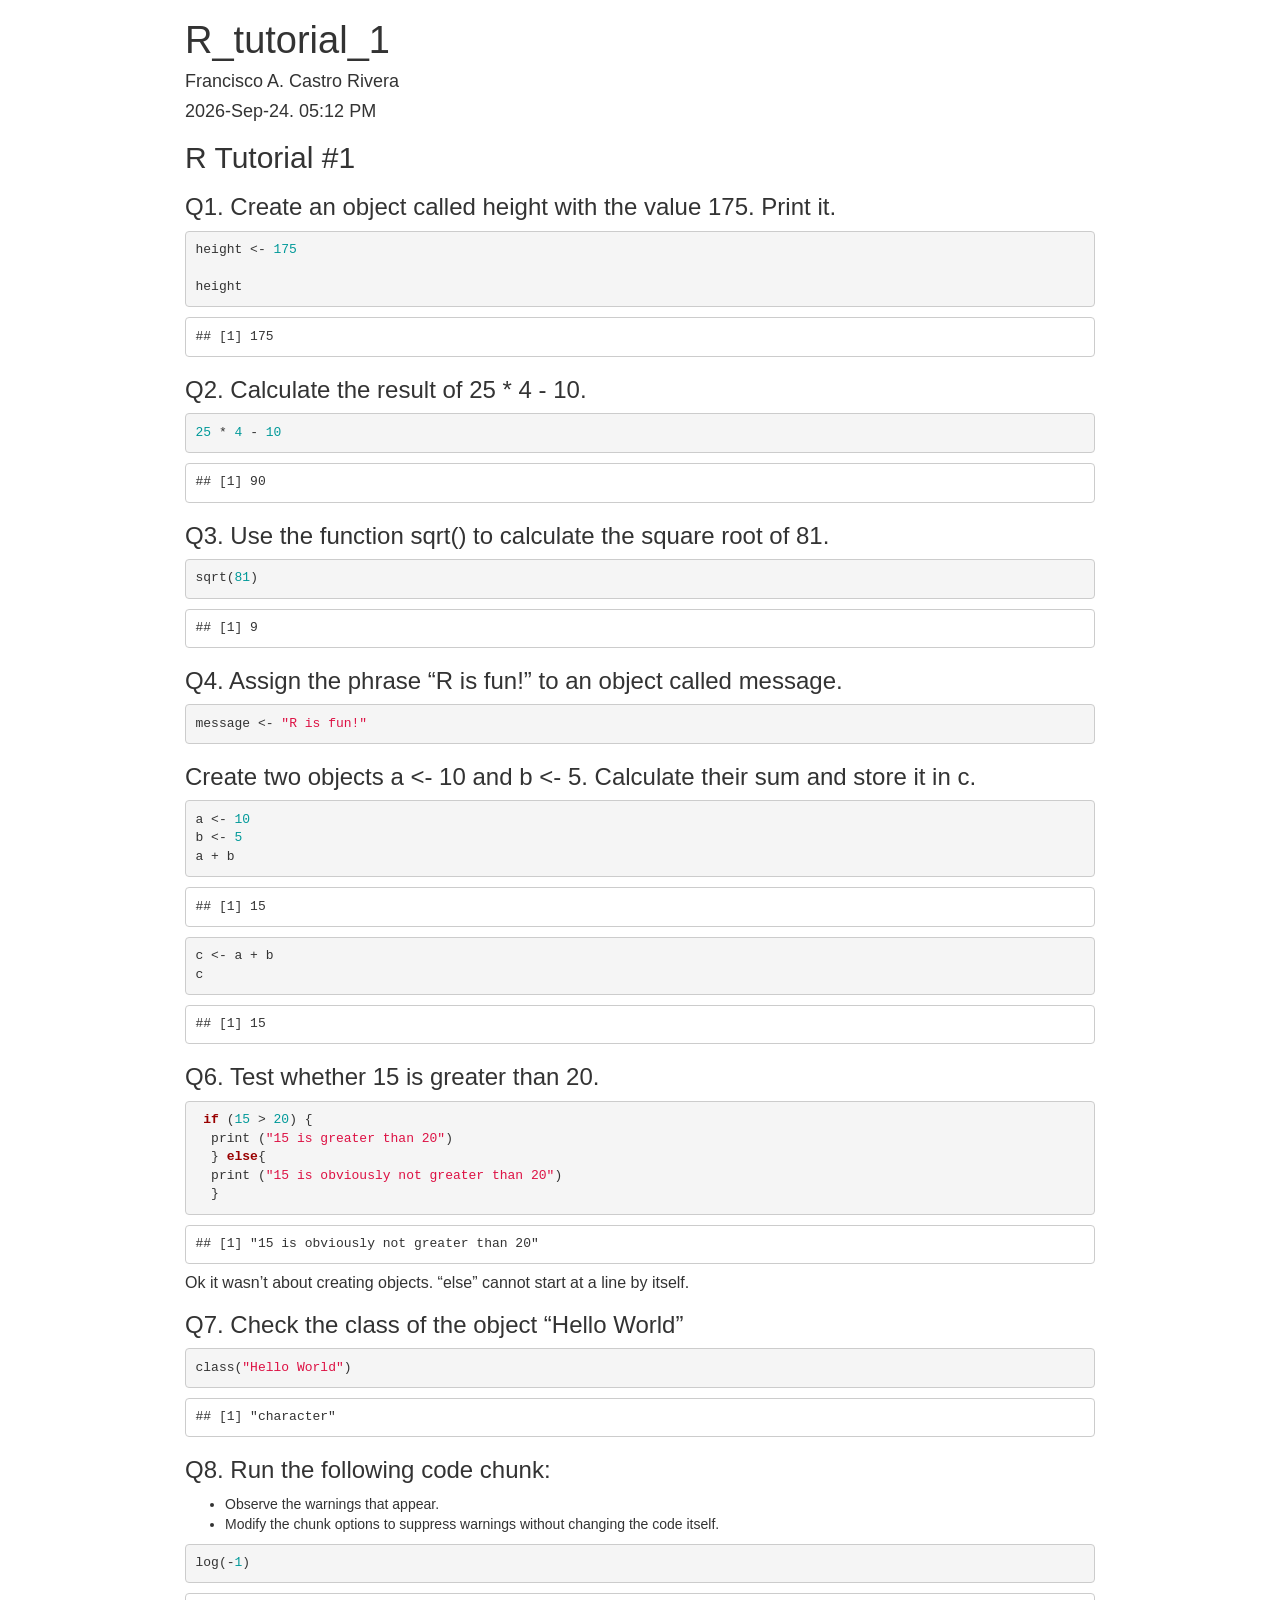
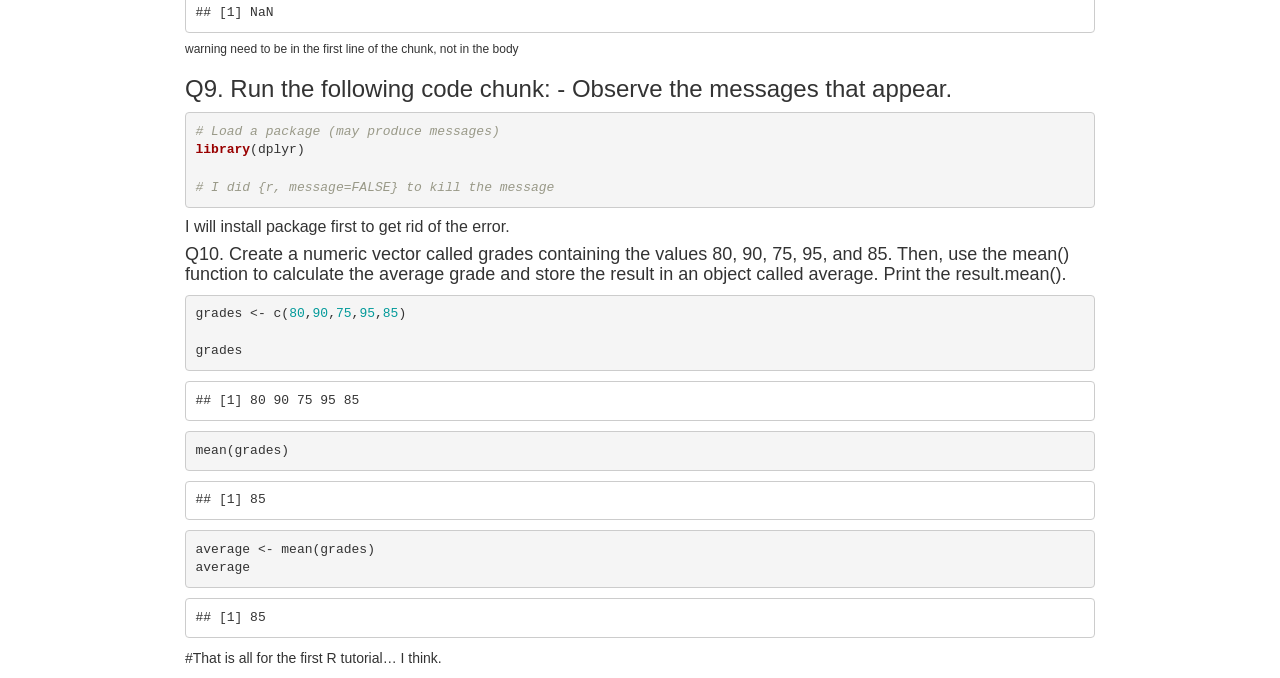
==== commit a8e99c1e: "class" ====
--- a/R_tutorial1.html
+++ b/R_tutorial1.html
@@ -351,7 +351,7 @@
 
 <h1 class="title toc-ignore">R_tutorial_1</h1>
 <h4 class="author">Francisco A. Castro Rivera</h4>
-<h4 class="date">2026-Sep-17. 10:08 PM</h4>
+<h4 class="date">2026-Sep-24. 05:12 PM</h4>
 
 </div>
 
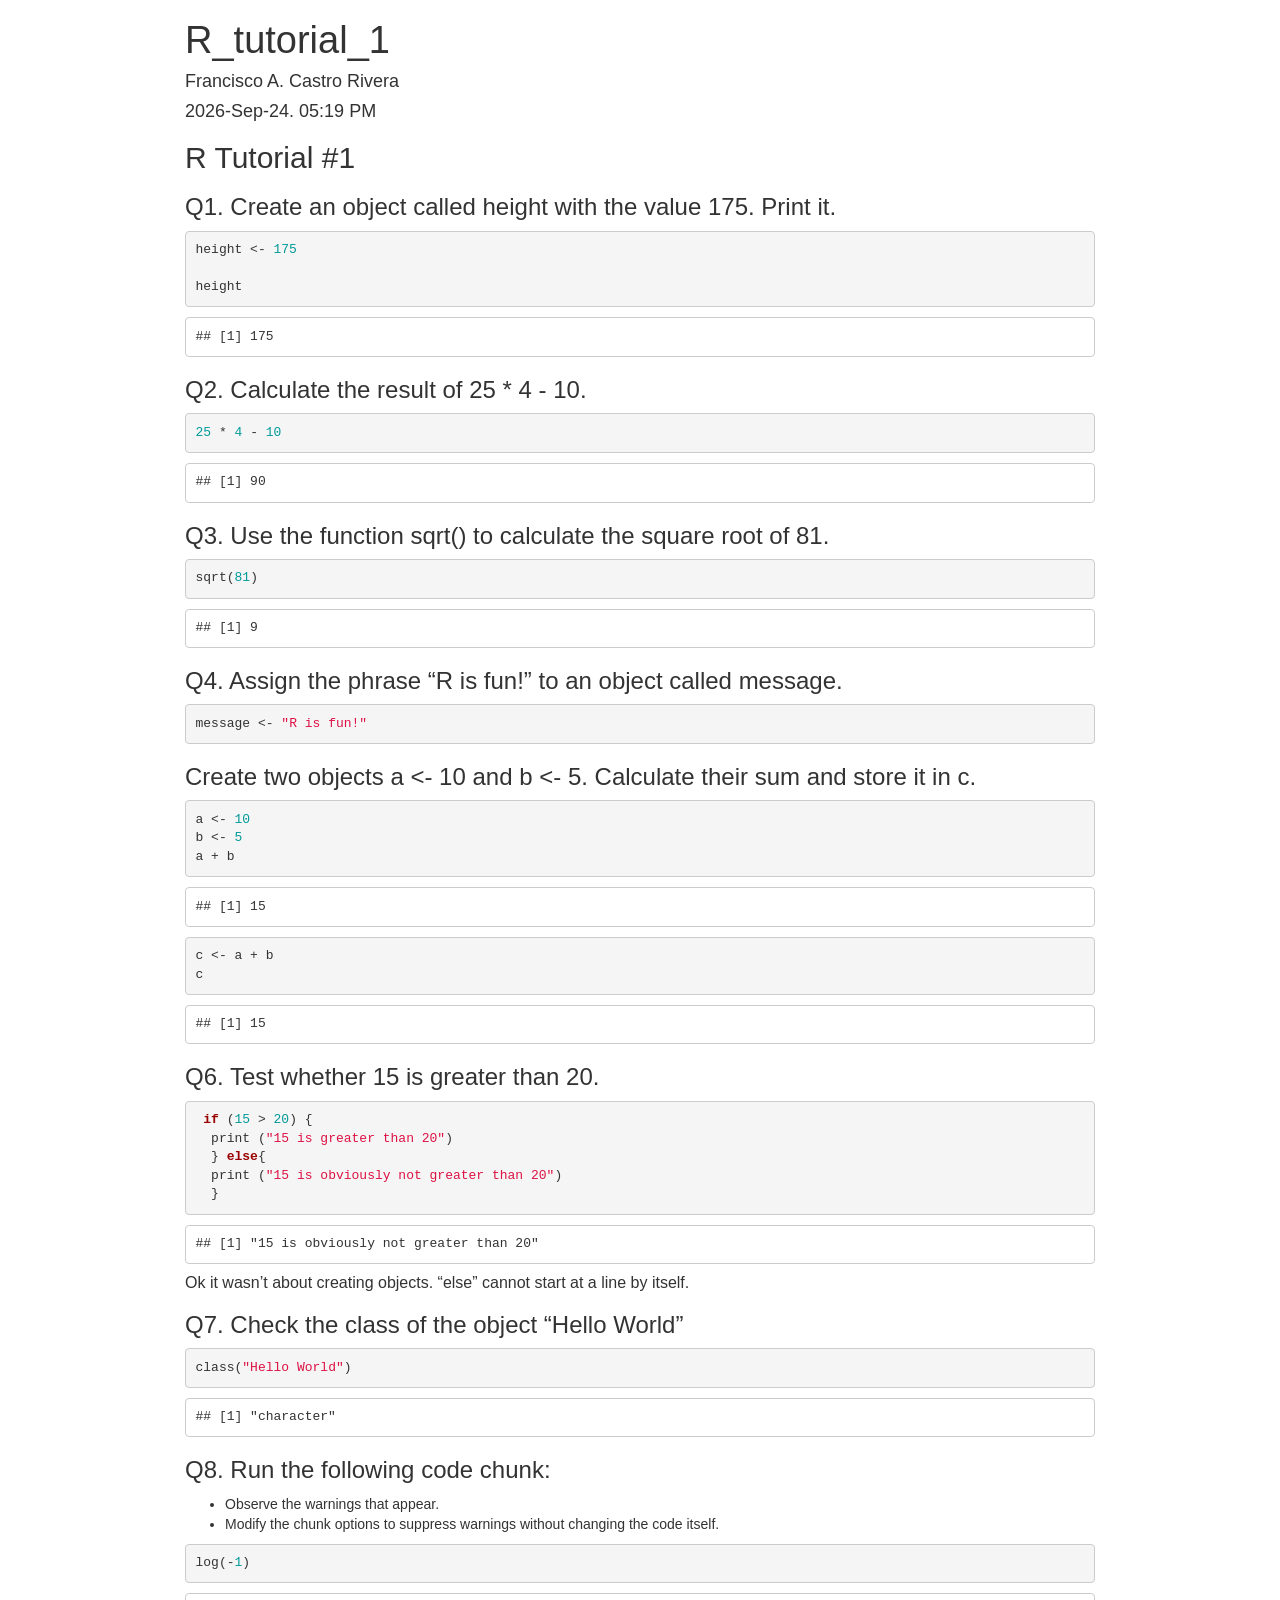
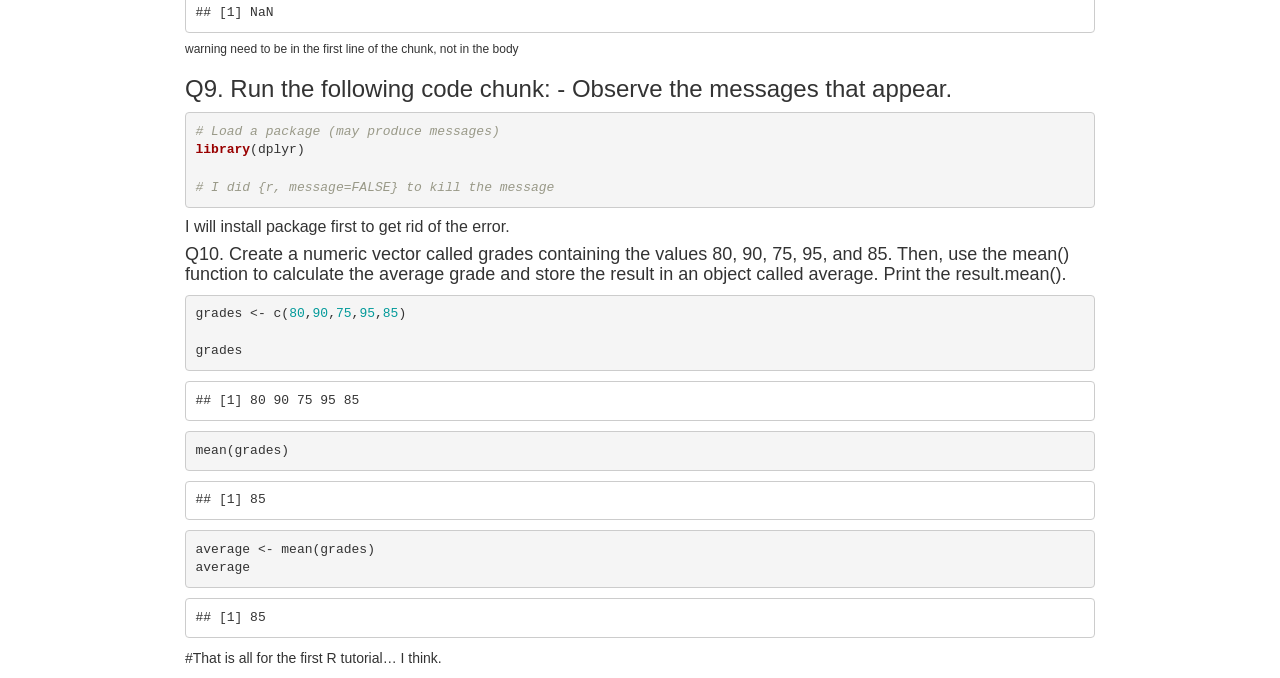
==== commit f77f86f4: "please" ====
--- a/R_tutorial1.html
+++ b/R_tutorial1.html
@@ -351,7 +351,7 @@
 
 <h1 class="title toc-ignore">R_tutorial_1</h1>
 <h4 class="author">Francisco A. Castro Rivera</h4>
-<h4 class="date">2026-Sep-24. 05:12 PM</h4>
+<h4 class="date">2026-Sep-24. 05:19 PM</h4>
 
 </div>
 
